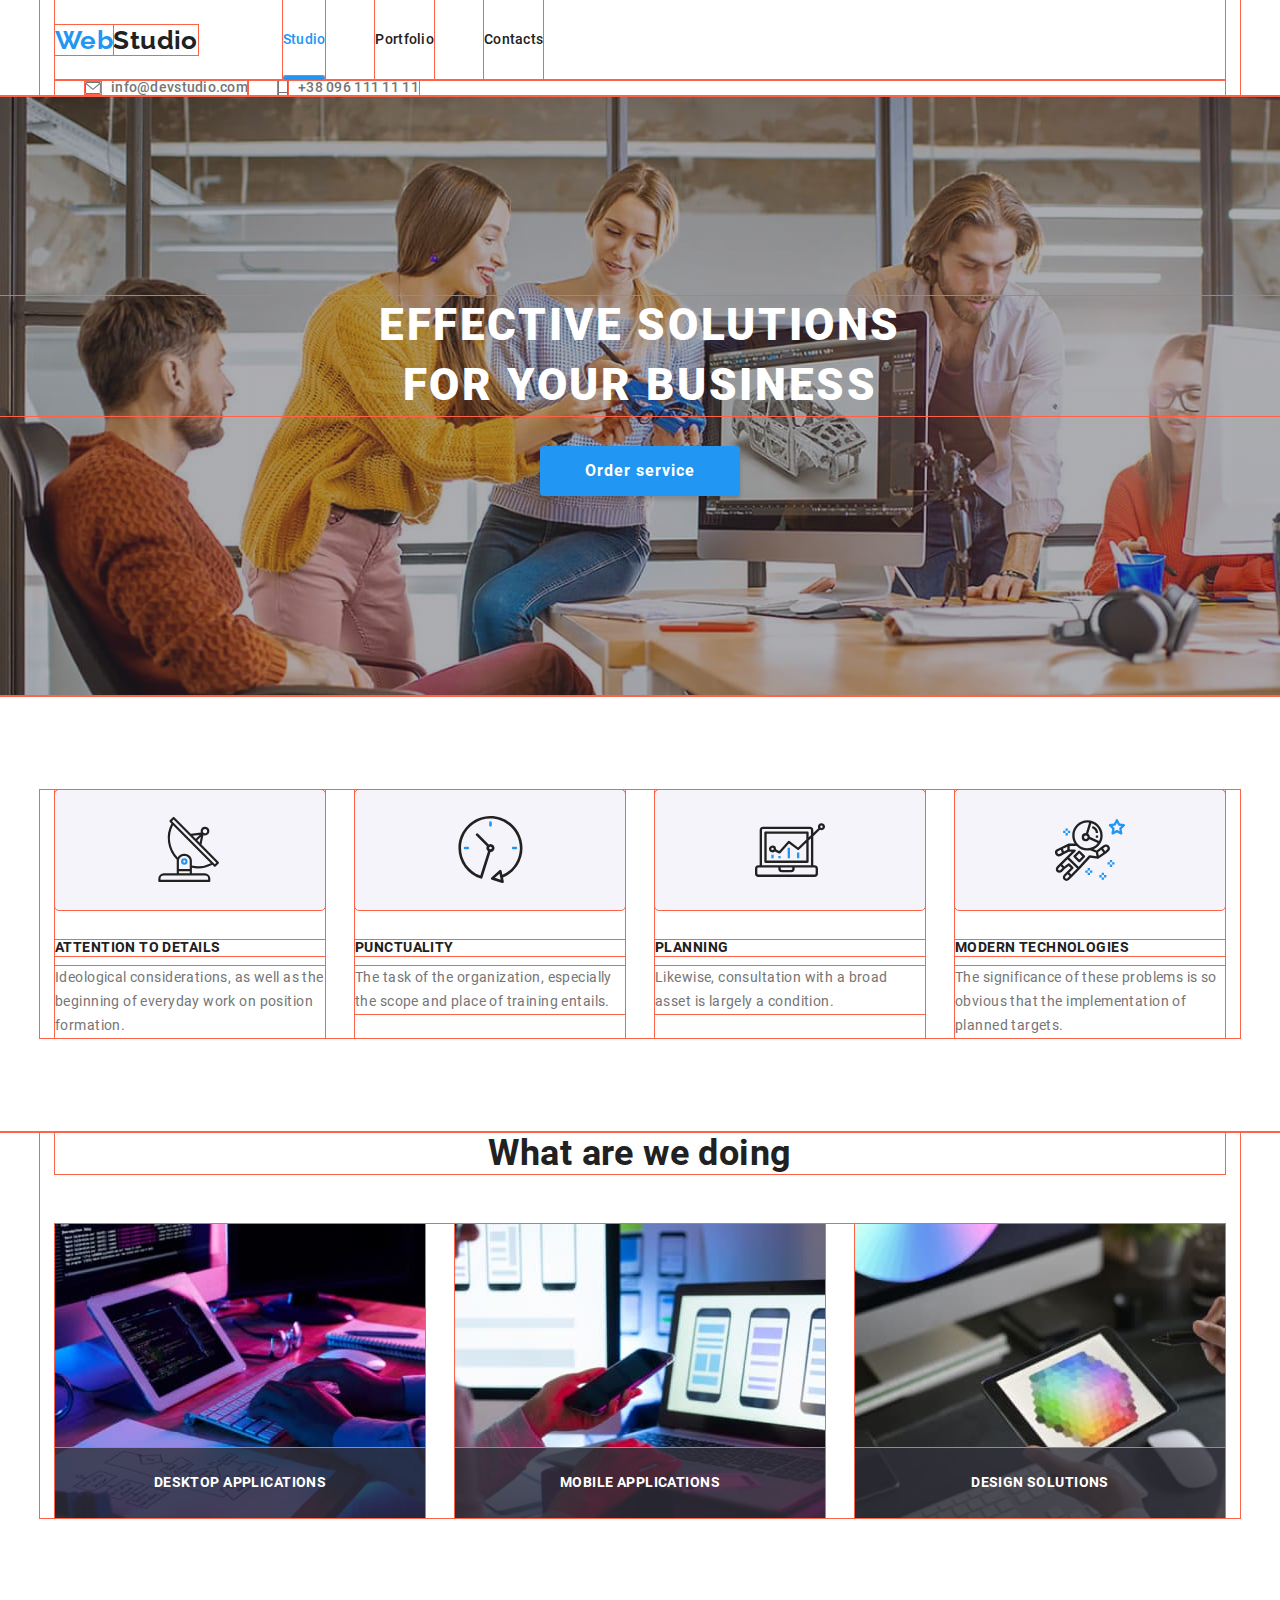
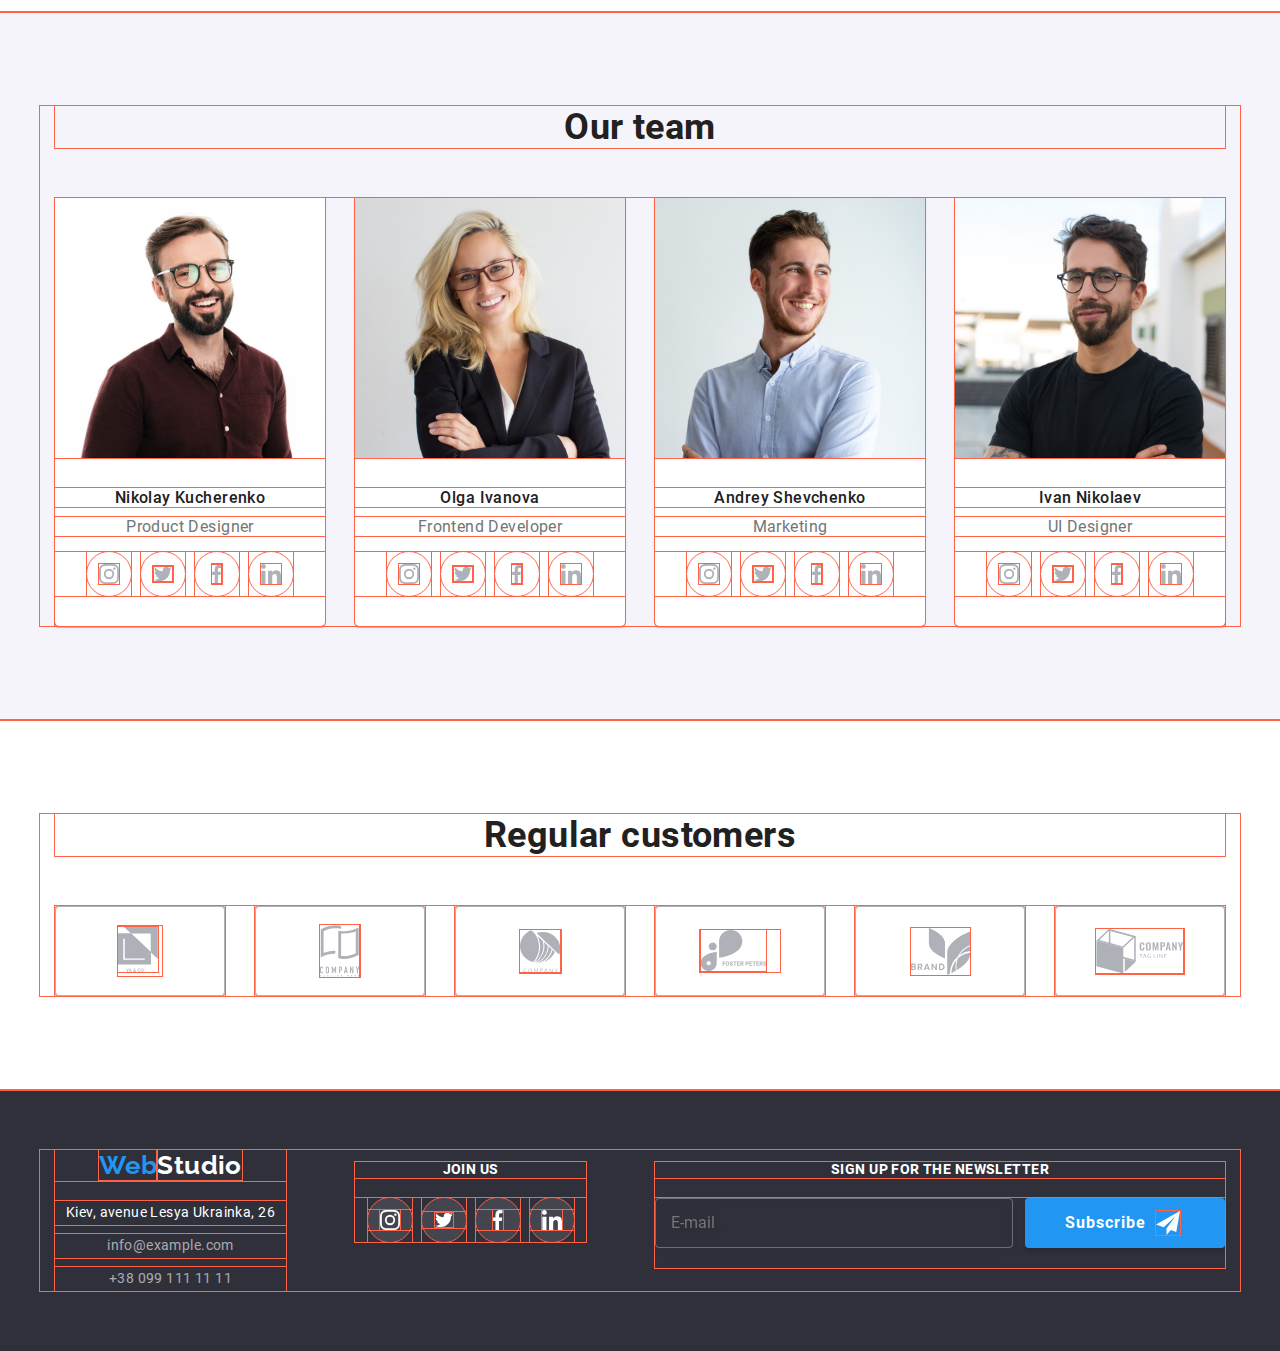
==== index.html @ 48a39231 "Adds mobile-works" ====
<!DOCTYPE html>
<html lang="en">
  <head>
    <meta charset="UTF-8" />
    <meta name="viewport" content="width=device-width, initial-scale=1.0" />
    <meta http-equiv="X-UA-Compatible" content="IE=edge" />
    <title>WebStudio</title>
    <link
      rel="stylesheet"
      href="https://cdnjs.cloudflare.com/ajax/libs/modern-normalize/0.7.0/modern-normalize.min.css"
    />
    <link rel="stylesheet" href="./css/main.min.css" />
    <link rel="stylesheet" href="./sass/utils/_fonts.scss" />
  </head>

  <body>
    <!--Site header-->
    <header class="page-header">
      <div class="container">
        <nav class="header main-nav">
          <a href="./index.html" class="logo"
            ><span class="logo-web">Web</span>Studio</a
          >
          <ul class="site-nav list">
            <li class="item">
              <a href="./index.html" class="link current">Studio</a>
            </li>
            <li class="item">
              <a href="./portfolio.html" class="link">Portfolio</a>
            </li>
            <li class="item"><a href="" class="link">Contacts</a></li>
          </ul>
        </nav> 

    <!--Contacts-->
    <ul class="contacts list">
          <li class="item header-contacts">
            <a class="btn-mail link" href="mailto:info@devstudio.com">
              <svg class="button-icon" width="16" height="12">
                <use href="./images/sprite.svg#envelope-icon"></use>
              </svg>
              info@devstudio.com
            </a>
          </li>
          <li class="item header-contacts">
            <a class="btn-phone link" href="tel:+380961111111"
              ><svg class="button-icon" width="10" height="16">
                <use href="./images/sprite.svg#phone-icon"></use>
              </svg>
              +38 096 111 11 11
            </a>
          </li>
        </ul>
      </div>
    </header> 

    <main>
      <!--Hero-->
      <section class="hero">
        <h1 class="hero-title">Effective solutions<br />for your business</h1>
        <button class="btn hero-button" data-modal-open>Order service</button>
      </section> 

      <!--Features-->
      <section class="section">
        <div class="container">
          <h2 class="section-title non-visible">Our advantages</h2>
          <ul class="features-list list">
            <li class="features-block icon-antena">
              <h3 class="features-item">Attention to details</h3>
              <p class="features-description">
                Ideological considerations, as well as the beginning of everyday
                work on position formation.
              </p>
            </li>
            <li class="features-block icon-clock">
              <h3 class="features-item">Punctuality</h3>
              <p class="features-description">
                The task of the organization, especially the scope and place of
                training entails.
              </p>
            </li>
            <li class="features-block icon-diagram">
              <h3 class="features-item">Planning</h3>
              <p class="features-description">
                Likewise, consultation with a broad asset is largely a
                condition.
              </p>
            </li>
            <li class="features-block icon-astronaut">
              <h3 class="features-item">Modern technologies</h3>
              <p class="features-description">
                The significance of these problems is so obvious that the
                implementation of planned targets.
              </p>
            </li>
          </ul>
        </div>
      </section>

      <!--What are we doing-->
      <section class="works-block section">
        <div class="container">
          <h2 class="section-title">What are we doing</h2>
          <ul class="works list">
            <li class="works-item">
              <img
                src="./images/desktop.jpg"
                width="370"
                height="294"
                alt="Computer"
              />
              <h3 class="title">Desktop applications</h3>
            </li>
            <li class="works-item">
              <img
                src="./images/mobile.jpg"
                width="370"
                height="294"
                alt="Cellphones"
              />
              <h3 class="title">Mobile applications</h3>
            </li>
            <li class="works-item">
              <img
                src="./images/design.jpg"
                width="370"
                height="294"
                alt="Monitor"
              />
              <h3 class="title">Design solutions</h3>
            </li>
          </ul>
        </div>
      </section>
      
      <!--Team-->
      <section class="section team-bg">
        <div class="container">
          <h2 class="section-title">Our team</h2>
          <ul class="team list">
            <li class="item">
              <img
                src="./images/team-product.jpg"
                width="270"
                height="260"
                alt="Product Designer"
              />
              <h3 class="team-name">Nikolay Kucherenko</h3>
              <p class="team-position">Product Designer</p>
              <ul class="social-links list">
                <li class="social-item">
                  <a class="social-btn" href="#" aria-label="Instagram Link"
                    ><svg class="social-icon" width="20" height="20">
                      <use href="./images/sprite.svg#insta-icon"></use>
                    </svg>
                  </a>
                </li>
                <li class="social-item">
                  <a class="social-btn" href="#" aria-label="Twitter Link">
                    <svg class="social-icon" width="20" height="16">
                      <use href="./images/sprite.svg#twitter-icon"></use>
                    </svg>
                  </a>
                </li>
                <li class="social-item">
                  <a class="social-btn" href="#" aria-label="Facebook Link">
                    <svg class="social-icon" width="10" height="20">
                      <use href="./images/sprite.svg#fb-icon"></use>
                    </svg>
                  </a>
                </li>
                <li class="social-item">
                  <a class="social-btn" href="#" aria-label="LinkedIn Link">
                    <svg class="social-icon" width="20" height="20">
                      <use href="./images/sprite.svg#linkedin-icon"></use>
                    </svg>
                  </a>
                </li>
              </ul>
            </li>

            <li class="item">
              <img
                src="./images/team-frontend.jpg"
                width="270"
                height="260"
                alt="Frontend Developer"
              />
              <h3 class="team-name">Olga Ivanova</h3>
              <p class="team-position">Frontend Developer</p>
              <ul class="social-links list">
                <li class="social-item">
                  <a class="social-btn" href="#" aria-label="Instagram Link"
                    ><svg class="social-icon" width="20" height="20">
                      <use href="./images/sprite.svg#insta-icon"></use>
                    </svg>
                  </a>
                </li>
                <li class="social-item">
                  <a class="social-btn" href="#" aria-label="Twitter Link">
                    <svg class="social-icon" width="20" height="16">
                      <use href="./images/sprite.svg#twitter-icon"></use>
                    </svg>
                  </a>
                </li>
                <li class="social-item">
                  <a class="social-btn" href="#" aria-label="Facebook Link">
                    <svg class="social-icon" width="10" height="20">
                      <use href="./images/sprite.svg#fb-icon"></use>
                    </svg>
                  </a>
                </li>
                <li class="social-item">
                  <a class="social-btn" href="#" aria-label="LinkedIn Link">
                    <svg class="social-icon" width="20" height="20">
                      <use href="./images/sprite.svg#linkedin-icon"></use>
                    </svg>
                  </a>
                </li>
              </ul>
            </li>

            <li class="item">
              <img
                src="./images/team-marketing.jpg"
                width="270"
                height="260"
                alt="Marketing"
              />
              <h3 class="team-name">Andrey Shevchenko</h3>
              <p class="team-position">Marketing</p>
              <ul class="social-links list">
                <li class="social-item">
                  <a class="social-btn" href="#" aria-label="Instagram Link"
                    ><svg class="social-icon" width="20" height="20">
                      <use href="./images/sprite.svg#insta-icon"></use>
                    </svg>
                  </a>
                </li>
                <li class="social-item">
                  <a class="social-btn" href="#" aria-label="Twitter Link">
                    <svg class="social-icon" width="20" height="16">
                      <use href="./images/sprite.svg#twitter-icon"></use>
                    </svg>
                  </a>
                </li>
                <li class="social-item">
                  <a class="social-btn" href="#" aria-label="Facebook Link">
                    <svg class="social-icon" width="10" height="20">
                      <use href="./images/sprite.svg#fb-icon"></use>
                    </svg>
                  </a>
                </li>
                <li class="social-item">
                  <a class="social-btn" href="#" aria-label="LinkedIn Link">
                    <svg class="social-icon" width="20" height="20">
                      <use href="./images/sprite.svg#linkedin-icon"></use>
                    </svg>
                  </a>
                </li>
              </ul>
            </li>

            <li class="item">
              <img
                src="./images/team-designer.jpg"
                width="270"
                height="260"
                alt="UI Designer"
              />
              <h3 class="team-name">Ivan Nikolaev</h3>
              <p class="team-position">UI Designer</p>
              <ul class="social-links list">
                <li class="social-item">
                  <a class="social-btn" href="#" aria-label="Instagram Link"
                    ><svg class="social-icon" width="20" height="20">
                      <use href="./images/sprite.svg#insta-icon"></use>
                    </svg>
                  </a>
                </li>
                <li class="social-item">
                  <a class="social-btn" href="#" aria-label="Twitter Link">
                    <svg class="social-icon" width="20" height="16">
                      <use href="./images/sprite.svg#twitter-icon"></use>
                    </svg>
                  </a>
                </li>
                <li class="social-item">
                  <a class="social-btn" href="#" aria-label="Facebook Link">
                    <svg class="social-icon" width="10" height="20">
                      <use href="./images/sprite.svg#fb-icon"></use>
                    </svg>
                  </a>
                </li>
                <li class="social-item">
                  <a class="social-btn" href="#" aria-label="LinkedIn Link">
                    <svg class="social-icon" width="20" height="20">
                      <use href="./images/sprite.svg#linkedin-icon"></use>
                    </svg>
                  </a>
                </li>
              </ul>
            </li>
          </ul>
        </div>
      </section> 

      <!--Customers-->
      <section class="section">
        <div class="container">
          <h2 class="section-title">Regular customers</h2>
          <ul class="customers list">
            <li class="customers-item">
              <a class="customers-link" href="">
                <svg class="customers-icon" width="44" height="50">
                  <use href="./images/sprite.svg#logo-company-1"></use>
                </svg>
              </a>
            </li>
            <li class="customers-item">
              <a class="customers-link" href="">
                <svg class="customers-icon" width="40" height="52">
                  <use href="./images/sprite.svg#logo-company-2"></use>
                </svg>
              </a>
            </li>
            <li class="customers-item">
              <a class="customers-link" href="">
                <svg class="customers-icon" width="41" height="43">
                  <use href="./images/sprite.svg#logo-company-3"></use>
                </svg>
              </a>
            </li>
            <li class="customers-item">
              <a class="customers-link" href="">
                <svg class="customers-icon" width="80" height="42">
                  <use href="./images/sprite.svg#logo-company-4"></use>
                </svg>
              </a>
            </li>
            <li class="customers-item">
              <a class="customers-link" href="">
                <svg class="customers-icon" width="59" height="47">
                  <use href="./images/sprite.svg#logo-company-5"></use>
                </svg>
              </a>
            </li>
            <li class="customers-item">
              <a class="customers-link" href="">
                <svg class="customers-icon" width="88" height="45">
                  <use href="./images/sprite.svg#logo-company-6"></use>
                </svg>
              </a>
            </li>
          </ul>
        </div>
      </section> 

      <!--Modal Window-->
      <!--<div class="backdrop is-hidden" data-modal>
        <div class="modal">
          <button class="btn-close-modal" data-modal-close>
            <svg width="11" height="11">
              <use href="./images/sprite.svg#modal-end-icon"></use>
            </svg>
          </button>

          <b class="modal-title"> Leave your details, we will call you back </b>
          <form class="form" autocomplete="off">
            <div class="form-field">
              <label for="user-name" class="form-label">Name</label>
              <input
                class="form-input"
                type="text"
                name="user-name"
                id="user-name"
                autofocus
              />
              <span class="modal-icon">
                <svg width="12" height="12">
                  <use href="./images/sprite.svg#modal-man-icon"></use>
                </svg>
              </span>
            </div>

            <div class="form-field">
              <label for="user-tel" class="form-label">Phone number</label>
              <input
                class="form-input"
                type="tel"
                name="user-tel"
                id="user-tel"
              />
              <span class="modal-icon">
                <svg width="13" height="13">
                  <use href="./images/sprite.svg#modal-call-icon"></use>
                </svg>
              </span>
            </div>

            <div class="form-field">
              <label for="user-mail" class="form-label">Email</label>
              <input
                class="form-input"
                type="email"
                name="user-mail"
                id="user-mail"
                autocomplete="on"
              />
              <span class="modal-icon">
                <svg width="15" height="12">
                  <use href="./images/sprite.svg#modal-send-icon"></use>
                </svg>
              </span>
            </div>

            <div class="form-field">
              <label for="user-comment" class="form-label">Comment</label>
              <textarea
                class="form-textarea"
                name="user-comment"
                id="user-comment"
                cols="30"
                rows="5"
                placeholder="Enter text"
              ></textarea>
            </div>

            <div class="policy">
              <label class="checkbox-label">
                <input
                  class="checkbox-input"
                  type="checkbox"
                  name="checkbox"
                  value="policy"
                />
                <span class="checkbox-icon"></span>
                <span>
                  I agree for newsletter and accept
                  <a class="policy-text" href="#">Agreement conditions</a>
                </span>
              </label>
            </div>

            <button class="btn btn-submit-modal" type="submit">
              Send message
            </button>
          </form>
        </div>
      </div>
    </main> -->

    <!--Footer-->
    <footer class="page-footer">
      <div class="container footer flexbox">
        <div class="footer-info">
          <a class="logo logo-footer" href="./index.html"
            ><span class="logo-web">Web</span
            ><span class="logo-white">Studio</span>
          </a>

          <address class="footer-address">
            <p>Kiev, avenue Lesya Ukrainka, 26</p>
            <ul class="list">
              <li>
                <a href="mailto:info@example.com" class="footer-contacts mail"
                  >info@example.com</a
                >
              </li>
              <li>
                <a href="tel:+380991111111" class="footer-contacts"
                  >+38 099 111 11 11</a
                >
              </li>
            </ul>
          </address>
        </div>

        <div class="footer-join-us">
          <b class="footer-title">Join us</b>
          <ul class="list footer-links">
            <li class="social-item">
              <a class="footer-social" href="#" aria-label="Instagram Link">
                <svg class="footer-icon" widht="20" height="20">
                  <use href="./images/sprite.svg#footer-insta"></use>
                </svg>
              </a>
            </li>
            <li class="social-item">
              <a class="footer-social" href="#" aria-label="Twitter Link">
                <svg class="footer-icon" widht="20" height="16">
                  <use href="./images/sprite.svg#footer-twitter"></use>
                </svg>
              </a>
            </li>
            <li class="social-item">
              <a class="footer-social" href="#" aria-label="Facebook Link">
                <svg class="footer-icon" widht="10" height="20">
                  <use href="./images/sprite.svg#footer-fb"></use>
                </svg>
              </a>
            </li>
            <li class="social-item">
              <a class="footer-social" href="#" aria-label="LinkedIn Link">
                <svg class="footer-icon" widht="20" height="20">
                  <use href="./images/sprite.svg#footer-linkedin"></use>
                </svg>
              </a>
            </li>
          </ul>
        </div>

        <div class="footer-sign-up">
          <b class="footer-title">Sign up for the newsletter</b>
          <form class="footer-form">
            <input
              class="input-mail"
              type="email"
              name="footer-mail"
              placeholder="E-mail"
            />
            <button class="btn submit-button" type="submit">
              Subscribe
              <svg class="submit-icon" height="24" width="24">
                <use href="./images/sprite.svg#icon-send"></use>
              </svg>
            </button>
          </form>
        </div>
      </div>
    </footer>
    <script src="./js/modal.js"></script> 
  </body> 
</html>
---- css/main.min.css ----
@font-face{font-family:"Raleway";font-style:normal;font-weight:700;src:local(""),url("../fonts/raleway-v17-latin-ext_latin-700.woff2") format("woff2"),url("../fonts/raleway-v17-latin-ext_latin-700.woff") format("woff")}@font-face{font-family:"Roboto";font-style:normal;font-weight:400;src:local("Roboto"),local("Roboto-Regular"),url("../fonts/roboto-v20-latin-ext_latin-regular.woff2") format("woff2"),url("../fonts/roboto-v20-latin-ext_latin-regular.woff") format("woff")}@font-face{font-family:"Roboto";font-style:normal;font-weight:500;src:local("Roboto Medium"),local("Roboto-Medium"),url("../fonts/roboto-v20-latin-ext_latin-500.woff2") format("woff2"),url("../fonts/roboto-v20-latin-ext_latin-500.woff") format("woff")}@font-face{font-family:"Roboto";font-style:normal;font-weight:700;src:local("Roboto Bold"),local("Roboto-Bold"),url("../fonts/roboto-v20-latin-ext_latin-700.woff2") format("woff2"),url("../fonts/roboto-v20-latin-ext_latin-700.woff") format("woff")}@font-face{font-family:"Roboto";font-style:normal;font-weight:900;src:local("Roboto Black"),local("Roboto-Black"),url("../fonts/roboto-v20-latin-ext_latin-900.woff2") format("woff2"),url("../fonts/roboto-v20-latin-ext_latin-900.woff") format("woff")}.visually-hidden{position:absolute !important;clip:rect(1px 1px 1px 1px);clip:rect(1px, 1px, 1px, 1px);padding:0 !important;border:0 !important;height:1px !important;width:1px !important;overflow:hidden}.non-visible{display:none}body{margin:0;font-weight:400;font-size:14px;font-family:Roboto,sans-serif;line-height:1.71;letter-spacing:0.03em;text-decoration:none;color:#757575;background-color:#fff}html{-webkit-box-sizing:border-box;box-sizing:border-box}*,*::before,*::after{-webkit-box-sizing:inherit;box-sizing:inherit;outline:1px solid tomato}.list{margin-top:0;margin-bottom:0;margin-left:0;padding:0;list-style:none;text-decoration:none}img{display:block;max-width:100%;height:auto}.container{max-width:100%;padding-left:15px;padding-right:15px;margin-right:auto;margin-left:auto}@media (min-width: 480px){.container{width:480px}}@media (min-width: 768px){.container{width:768px}}@media (min-width: 1200px){.container{width:1200px}}@media (min-width: 768px){.flexbox{display:-webkit-box;display:-ms-flexbox;display:flex;-ms-flex-wrap:wrap;flex-wrap:wrap}}@media (min-width: 1200px){.flexbox{display:-webkit-box;display:-ms-flexbox;display:flex;-ms-flex-wrap:wrap;flex-wrap:wrap}}.section{padding:60px 0px}@media (min-width: 1200px){.section{padding:94px 0}}.section-title{margin-top:0;margin-bottom:30px;font-weight:700;font-size:28px;line-height:1.17;text-align:center;color:#212121}@media (min-width: 1200px){.section-title{margin-bottom:50px;font-size:36px}}.logo{color:#212121;font-family:Raleway,sans-serif;font-size:26px;font-weight:700;line-height:1.19;text-decoration:none}.logo-web{color:#2196f3}.logo-footer{display:block;margin-top:0;margin-bottom:20px}.logo-white{color:#fff}.btn-mail,.btn-phone{display:-webkit-box;display:-ms-flexbox;display:flex;-webkit-box-align:center;-ms-flex-align:center;align-items:center;-webkit-box-pack:center;-ms-flex-pack:center;justify-content:center;-webkit-transition:color 250ms cubic-bezier(0.4, 0, 0.2, 1),fill 250ms cubic-bezier(0.4, 0, 0.2, 1);transition:color 250ms cubic-bezier(0.4, 0, 0.2, 1),fill 250ms cubic-bezier(0.4, 0, 0.2, 1)}.button-icon{margin-right:10px}.btn{display:inline-block;min-width:200px;font-family:inherit;font-weight:700;font-size:16px;line-height:1.88;letter-spacing:0.06em;text-decoration:none;color:#fff;background-color:#2196f3;border-radius:4px;border:none;outline:none;-webkit-box-shadow:0px 4px 4px rgba(0,0,0,0.15);box-shadow:0px 4px 4px rgba(0,0,0,0.15);cursor:pointer;-webkit-transition:color 250ms cubic-bezier(0.4, 0, 0.2, 1),background-color 250ms cubic-bezier(0.4, 0, 0.2, 1);transition:color 250ms cubic-bezier(0.4, 0, 0.2, 1),background-color 250ms cubic-bezier(0.4, 0, 0.2, 1);fill:250ms cubic-bezier(0.4, 0, 0.2, 1)}.btn:hover,.btn:focus{background-color:#fff;color:#2196f3}.hero-button{padding:10px 32px}.main-nav{display:-webkit-box;display:-ms-flexbox;display:flex;min-height:63px;-webkit-box-align:center;-ms-flex-align:center;align-items:center}.site-nav{display:-webkit-box;display:-ms-flexbox;display:flex;margin-left:85px;margin-bottom:0px}.site-nav .item{position:relative}.site-nav .item:not(:last-child){margin-right:50px}.site-nav .link{display:block;padding-top:32px;padding-bottom:32px;color:#212121;-webkit-transition:250ms cubic-bezier(0.4, 0, 0.2, 1);transition:250ms cubic-bezier(0.4, 0, 0.2, 1)}.site-nav .link:hover,.site-nav .link:focus{color:#2196f3}.site-nav .link.current{color:#2196f3}.item .current:after{position:absolute;content:"";left:0;bottom:0;padding:0;width:100%;height:4px;background-color:#2196f3;border-radius:2px}.contacts{display:-webkit-box;display:-ms-flexbox;display:flex;margin-left:auto;margin-bottom:0px}.contacts .link{margin-left:30px;color:#757575;fill:#757575}.contacts .link:hover,.contacts .link:focus{color:#2196f3;fill:#2196f3}.site-nav .link,.contacts a{font-weight:500;font-size:14px;line-height:1.14;letter-spacing:0.02em;text-decoration:none}.social-links{display:-webkit-box;display:-ms-flexbox;display:flex;-webkit-box-pack:center;-ms-flex-pack:center;justify-content:center;margin-bottom:24px;padding:0}.social-item:not(:last-child){margin-right:10px}.social-btn{display:-webkit-box;display:-ms-flexbox;display:flex;-webkit-box-align:center;-ms-flex-align:center;align-items:center;-webkit-box-pack:center;-ms-flex-pack:center;justify-content:center;width:44px;height:44px;border-radius:50%;color:#afb1b8;-webkit-transition:background-color 250ms cubic-bezier(0.4, 0, 0.2, 1),fill 250ms cubic-bezier(0.4, 0, 0.2, 1);transition:background-color 250ms cubic-bezier(0.4, 0, 0.2, 1),fill 250ms cubic-bezier(0.4, 0, 0.2, 1)}.social-btn:hover,.social-btn:focus{color:#fff;background-color:#2196f3}.social-icon{fill:currentColor}.footer-social{display:-webkit-box;display:-ms-flexbox;display:flex;-webkit-box-align:center;-ms-flex-align:center;align-items:center;-webkit-box-pack:center;-ms-flex-pack:center;justify-content:center;height:44px;width:44px;border-radius:50%;background-color:rgba(255,255,255,0.1);-webkit-transition:background-color 250ms cubic-bezier(0.4, 0, 0.2, 1);transition:background-color 250ms cubic-bezier(0.4, 0, 0.2, 1)}.footer-social:hover,.footer-social:focus{background-color:#2196f3;outline:none}.footer-links{display:-webkit-box;display:-ms-flexbox;display:flex;-webkit-box-pack:center;-ms-flex-pack:center;justify-content:center;margin-left:0}.hero{width:480px;width:100%;height:400px;padding-top:118px;background-color:#2f303a;background-image:-webkit-gradient(linear, left top, left bottom, from(rgba(47,48,58,0.4)), to(rgba(47,48,58,0.4))),url(../images/hero.jpg);background-image:linear-gradient(rgba(47,48,58,0.4), rgba(47,48,58,0.4)),url(../images/hero.jpg);text-align:center}.hero-title{margin-top:0;margin-bottom:30px;font-weight:900;font-size:26px;line-height:1.61;letter-spacing:0.06em;text-transform:uppercase;color:#fff}@media screen and (min-width: 768px) and (max-width: 1199px){.hero{max-width:768px;width:100%}}@media (min-width: 1200px){.hero{margin-left:auto;margin-right:auto;width:1600px;width:100%;height:600px;padding-top:200px}.hero-title{font-size:44px;line-height:1.36}}.features-item,.works .title,.footer-title{font-weight:700;font-size:14px;line-height:1.14;text-transform:uppercase}.features-item{margin-top:30px;margin-bottom:10px;color:#212121}.features-block:not(:last-child){margin-bottom:30px}@media (min-width: 768px){.features-list{display:-webkit-box;display:-ms-flexbox;display:flex;-ms-flex-wrap:wrap;flex-wrap:wrap}.features-block{margin-right:30px}.features-block:nth-child(n+2){margin-bottom:0}.features-block:nth-child(2n){margin-right:0}}.features-list p{margin-top:0;margin-bottom:0px}@media (min-width: 1200px){.features-block:not(:last-child){margin-right:30px;margin-bottom:0}}.features-block::before{display:block;content:"";height:120px;background-repeat:no-repeat;background-position:center;background-color:#f5f4fa;border-radius:4px}@media (min-width: 768px){.features-block::before{width:354px}}@media (min-width: 1200px){.features-block::before{width:270px}}.features-block:nth-child(1)::before{background-image:url(../images/antena-icon.svg);background-size:65px}.icon-clock::before{background-image:url(../images/clock-icon.svg);background-size:67px}.icon-diagram::before{background-image:url(../images/diagram-icon.svg);background-size:70px}.icon-astronaut::before{background-image:url(../images/astronaut-icon.svg);background-size:70px}@media (min-width: 768px){.features-description{width:354px}}@media (min-width: 1200px){.features-description{width:270px}}.works{display:-webkit-box;display:-ms-flexbox;display:flex;margin:auto}.works-block{display:none}@media (min-width: 1200px){.works-block{display:block;padding-top:0}}.works-item{position:relative;width:calc((100% - 30px * 2) / 3);margin-bottom:0}.works-item:not(:last-child){margin-right:30px}.works-item .title{position:absolute;bottom:0px;left:0px;width:100%;padding-top:27px;padding-bottom:27px;margin-top:0px;margin-bottom:0px;color:#fff;background-color:rgba(47,48,58,0.8);text-align:center}.team .item{display:inline-block;max-width:100%;width:450px;height:622px;border:1px;border-radius:0px 0px 4px 4px;-webkit-box-shadow:0px 1px 3px rgba(0,0,0,0.12),0px 1px 1px rgba(0,0,0,0.14),0px 2px 1px rgba(0,0,0,0.2);box-shadow:0px 1px 3px rgba(0,0,0,0.12),0px 1px 1px rgba(0,0,0,0.14),0px 2px 1px rgba(0,0,0,0.2);background-color:#ffffff}.team .item:not(:last-child){margin-bottom:30px}@media (min-width: 768px){.team{display:-webkit-box;display:-ms-flexbox;display:flex;-ms-flex-wrap:wrap;flex-wrap:wrap}.team .item{margin-right:30px;width:354px;height:536px}.team .item:nth-child(n+2){margin-bottom:0}.team .item:nth-child(4){margin-bottom:0}.team .item:nth-child(2n){margin-right:0}.item .team-img-adaptive{width:354px;height:374px}}@media (min-width: 1200px){.team .item{width:270px;height:428px}.team .item:not(:last-child){margin-right:30px;margin-bottom:0}.team .team-img-adaptive{width:270px;height:260px}}.team-name{margin-top:30px;margin-bottom:10px;font-weight:500;font-size:16px;line-height:1.19;text-align:center;color:#212121}.team-position{margin-top:0;margin-bottom:16px;padding:0;font-weight:400;font-size:16px;line-height:1.19;text-align:center}.team-bg{background-color:#f5f4fa}.customers{display:-webkit-box;display:-ms-flexbox;display:flex;-ms-flex-wrap:wrap;flex-wrap:wrap}.customers-link{display:-webkit-box;display:-ms-flexbox;display:flex;-webkit-box-align:center;-ms-flex-align:center;align-items:center;-webkit-box-pack:center;-ms-flex-pack:center;justify-content:center;cursor:pointer;width:210px;height:90px;border:1px solid #afb1b8;border-radius:4px;fill:#afb1b8;-webkit-transition:fill 250ms cubic-bezier(0.4, 0, 0.2, 1),border-color 250ms cubic-bezier(0.4, 0, 0.2, 1);transition:fill 250ms cubic-bezier(0.4, 0, 0.2, 1),border-color 250ms cubic-bezier(0.4, 0, 0.2, 1)}.customers-link:hover,.customers-link:focus{outline:0;fill:#2196f3;border-color:#2196f3}@media screen and (max-width: 767px){.customers-item:nth-child(2n+1){margin-right:30px}.customers-item:nth-child(-n+4){margin-bottom:30px}}@media screen and (min-width: 768px) and (max-width: 1199px){.customers-link{width:226px}.customers-item{margin-right:30px}.customers-item:nth-child(3n+3){margin-right:0}.customers-item:nth-child(-n+3){margin-bottom:30px}}@media (min-width: 1200px){.customers{-webkit-box-pack:center;-ms-flex-pack:center;justify-content:center}.customers-link{width:170px}.customers-item:not(:last-child){margin-right:30px}}.backdrop{position:fixed;top:0;left:0;width:100%;height:100%;background-color:rgba(0,0,0,0.2);-webkit-transition:background-color 250ms cubic-bezier(0.4, 0, 0.2, 1);transition:background-color 250ms cubic-bezier(0.4, 0, 0.2, 1)}.backdrop.is-hidden{visibility:hidden;opacity:0;pointer-events:none}.backdrop.is-hidden .modal{-webkit-transform:scale(0.9) translate(-50%, -50%);transform:scale(0.9) translate(-50%, -50%)}.modal{position:absolute;top:50%;left:50%;-webkit-transform:scale(1) translate(-50%, -50%);transform:scale(1) translate(-50%, -50%);padding:40px 40px;width:528px;height:581px;background-color:#fff;-webkit-box-shadow:0px 1px 3px rgba(0,0,0,0.12),0px 1px 1px rgba(0,0,0,0.14),0px 2px 1px rgba(0,0,0,0.2);box-shadow:0px 1px 3px rgba(0,0,0,0.12),0px 1px 1px rgba(0,0,0,0.14),0px 2px 1px rgba(0,0,0,0.2);border-radius:4px;text-align:center;-webkit-transition:-webkit-transform 250ms cubic-bezier(0.4, 0, 0.2, 1);transition:-webkit-transform 250ms cubic-bezier(0.4, 0, 0.2, 1);transition:transform 250ms cubic-bezier(0.4, 0, 0.2, 1);transition:transform 250ms cubic-bezier(0.4, 0, 0.2, 1), -webkit-transform 250ms cubic-bezier(0.4, 0, 0.2, 1)}.modal-title{margin:0;font-weight:700;font-size:20px;line-height:1.15;color:#212121}.btn-close-modal{position:absolute;display:block;top:0;right:0;margin-top:8px;margin-right:8px;width:30px;height:30px;background-color:#fff;border-radius:50%;border:1px solid rgba(0,0,0,0.1);-webkit-transition:fill 250ms cubic-bezier(0.4, 0, 0.2, 1);transition:fill 250ms cubic-bezier(0.4, 0, 0.2, 1);cursor:pointer}.btn-close-modal:hover,.btn-close-modal:focus{fill:#2196f3}.form-field{position:relative;display:-webkit-box;display:-ms-flexbox;display:flex;-webkit-box-orient:vertical;-webkit-box-direction:normal;-ms-flex-direction:column;flex-direction:column;width:100%}.form-field:not(:last-child){margin-bottom:10px}.form-field:first-child{margin-top:12px}.form-field:focus-within svg{fill:#2196f3}.form-field:hover .modal-icon{fill:#2196f3}.form-field:hover .form-input,.form-field:hover .form-textarea{border:1px solid #2196f3}.form-input{margin:0;padding-top:12px;padding-bottom:12px;padding-left:42px;font-size:14px;line-height:1.14;letter-spacing:0.01em;color:#000000;border:1px solid rgba(33,33,33,0.2);border-radius:4px;-webkit-transition:border 250ms cubic-bezier(0.4, 0, 0.2, 1);transition:border 250ms cubic-bezier(0.4, 0, 0.2, 1)}.form-label{margin-bottom:4px;font-size:12px;line-height:1.17;letter-spacing:0.01em;text-align:left;color:#757575}.form-textarea::-webkit-input-placeholder{font-size:12px;line-height:1.17;letter-spacing:0.01em;color:rgba(117,117,117,0.5)}.form-textarea:-ms-input-placeholder{font-size:12px;line-height:1.17;letter-spacing:0.01em;color:rgba(117,117,117,0.5)}.form-textarea::-ms-input-placeholder{font-size:12px;line-height:1.17;letter-spacing:0.01em;color:rgba(117,117,117,0.5)}.form-textarea::placeholder{font-size:12px;line-height:1.17;letter-spacing:0.01em;color:rgba(117,117,117,0.5)}textarea{width:100%;height:120px;padding:12px 16px;border:1px solid rgba(33,33,33,0.2);border-radius:4px;resize:none}input:focus,textarea:focus{border:1px solid #2196f3;outline:0}.btn-submit-modal{margin:0;padding-top:10px;padding-bottom:10px}.modal-icon{position:absolute;display:-webkit-inline-box;display:-ms-inline-flexbox;display:inline-flex;top:50%;left:15px;-webkit-transition:fill 250ms cubic-bezier(0.4, 0, 0.2, 1);transition:fill 250ms cubic-bezier(0.4, 0, 0.2, 1)}.checkbox-label{display:-webkit-box;display:-ms-flexbox;display:flex;-webkit-box-align:center;-ms-flex-align:center;align-items:center;font-size:14px;line-height:1.71;color:#757575}.checkbox-input{position:absolute;width:1px;height:1px;margin:0;border:0;padding:0;overflow:hidden;clip:rect(0 0 0 0)}.checkbox-icon{display:inline-block;-webkit-box-align:center;-ms-flex-align:center;align-items:center;margin-right:8px;width:16px;height:15px;border:2px solid #212121;border-radius:2px}.checkbox-input:checked+.checkbox-icon{background-image:url(../images/modal-agree-icon.svg);background-size:contain;background-color:#2196f3;background-repeat:no-repeat;border-color:transparent}.policy{margin:0;margin-bottom:30px;padding:0;display:-webkit-box;display:-ms-flexbox;display:flex;-webkit-box-pack:center;-ms-flex-pack:center;justify-content:center}.policy-text{text-decoration:underline;color:#2196f3;cursor:pointer}.page-footer{padding:60px 0px;text-align:center;background-color:#2f303a}.footer-title{display:block;margin-bottom:20px;color:#fff}.footer-info,.footer-join-us{margin-bottom:60px}.footer-sign-up{-webkit-box-align:center;-ms-flex-align:center;align-items:center}@media screen and (min-width: 768px) and (max-width: 1199px){.footer{display:-webkit-box;display:-ms-flexbox;display:flex;-ms-flex-wrap:wrap;flex-wrap:wrap;-webkit-box-align:baseline;-ms-flex-align:baseline;align-items:baseline;-ms-flex-pack:distribute;justify-content:space-around}.footer-form .input-mail{width:450px;margin-right:0}}@media (min-width: 1200px){.footer{-webkit-box-pack:justify;-ms-flex-pack:justify;justify-content:space-between;-webkit-box-align:baseline;-ms-flex-align:baseline;align-items:baseline}.footer-info,.footer-join-us{margin-bottom:0;-webkit-box-sizing:border-box;box-sizing:border-box;width:231px}.footer-sign-up{-webkit-box-align:center;-ms-flex-align:center;align-items:center;margin-bottom:0}.footer-form .input-mail{width:358px;margin-right:12}.footer-form{display:-webkit-box;display:-ms-flexbox;display:flex;-webkit-box-orient:horizontal;-webkit-box-direction:normal;-ms-flex-direction:row;flex-direction:row}}.submit-button{display:-webkit-box;display:-ms-flexbox;display:flex;margin-right:auto;margin-left:auto;-webkit-box-align:center;-ms-flex-align:center;align-items:center;height:50px;padding-top:10px;padding-bottom:10px;padding-left:40px;outline:none;-webkit-transition:fill 250ms cubic-bezier(0.4, 0, 0.2, 1),background-color 250ms cubic-bezier(0.4, 0, 0.2, 1),color 250ms cubic-bezier(0.4, 0, 0.2, 1);transition:fill 250ms cubic-bezier(0.4, 0, 0.2, 1),background-color 250ms cubic-bezier(0.4, 0, 0.2, 1),color 250ms cubic-bezier(0.4, 0, 0.2, 1)}.submit-button:hover .submit-icon,.submit-button:focus .submit-icon{fill:#2196f3}.submit-icon{margin-left:10px;fill:#fff;-webkit-transition:fill 250ms cubic-bezier(0.4, 0, 0.2, 1);transition:fill 250ms cubic-bezier(0.4, 0, 0.2, 1)}.input-mail{-webkit-box-sizing:border-box;box-sizing:border-box;margin-right:12px;margin-bottom:20px;width:100%;height:50px;padding:15px;font-size:16px;line-height:1.25;color:rgba(255,255,255,0.6);-webkit-box-align:center;-ms-flex-align:center;align-items:center;border:1px solid rgba(255,255,255,0.3);border-radius:4px;-webkit-filter:drop-shadow(0px 4px 4px rgba(0,0,0,0.15));filter:drop-shadow(0px 4px 4px rgba(0,0,0,0.15));background-color:inherit;outline:none}input:focus,textarea:focus{border:1px solid #2196f3;outline:0}.footer-address p{margin-top:0;margin-bottom:9px;font-style:normal;color:#fff}.footer-contacts{display:block;margin:0;font-style:normal;text-decoration:none;color:rgba(255,255,255,0.6)}.footer-contacts.mail{margin-top:0;margin-bottom:9px}
/*# sourceMappingURL=main.min.css.map */
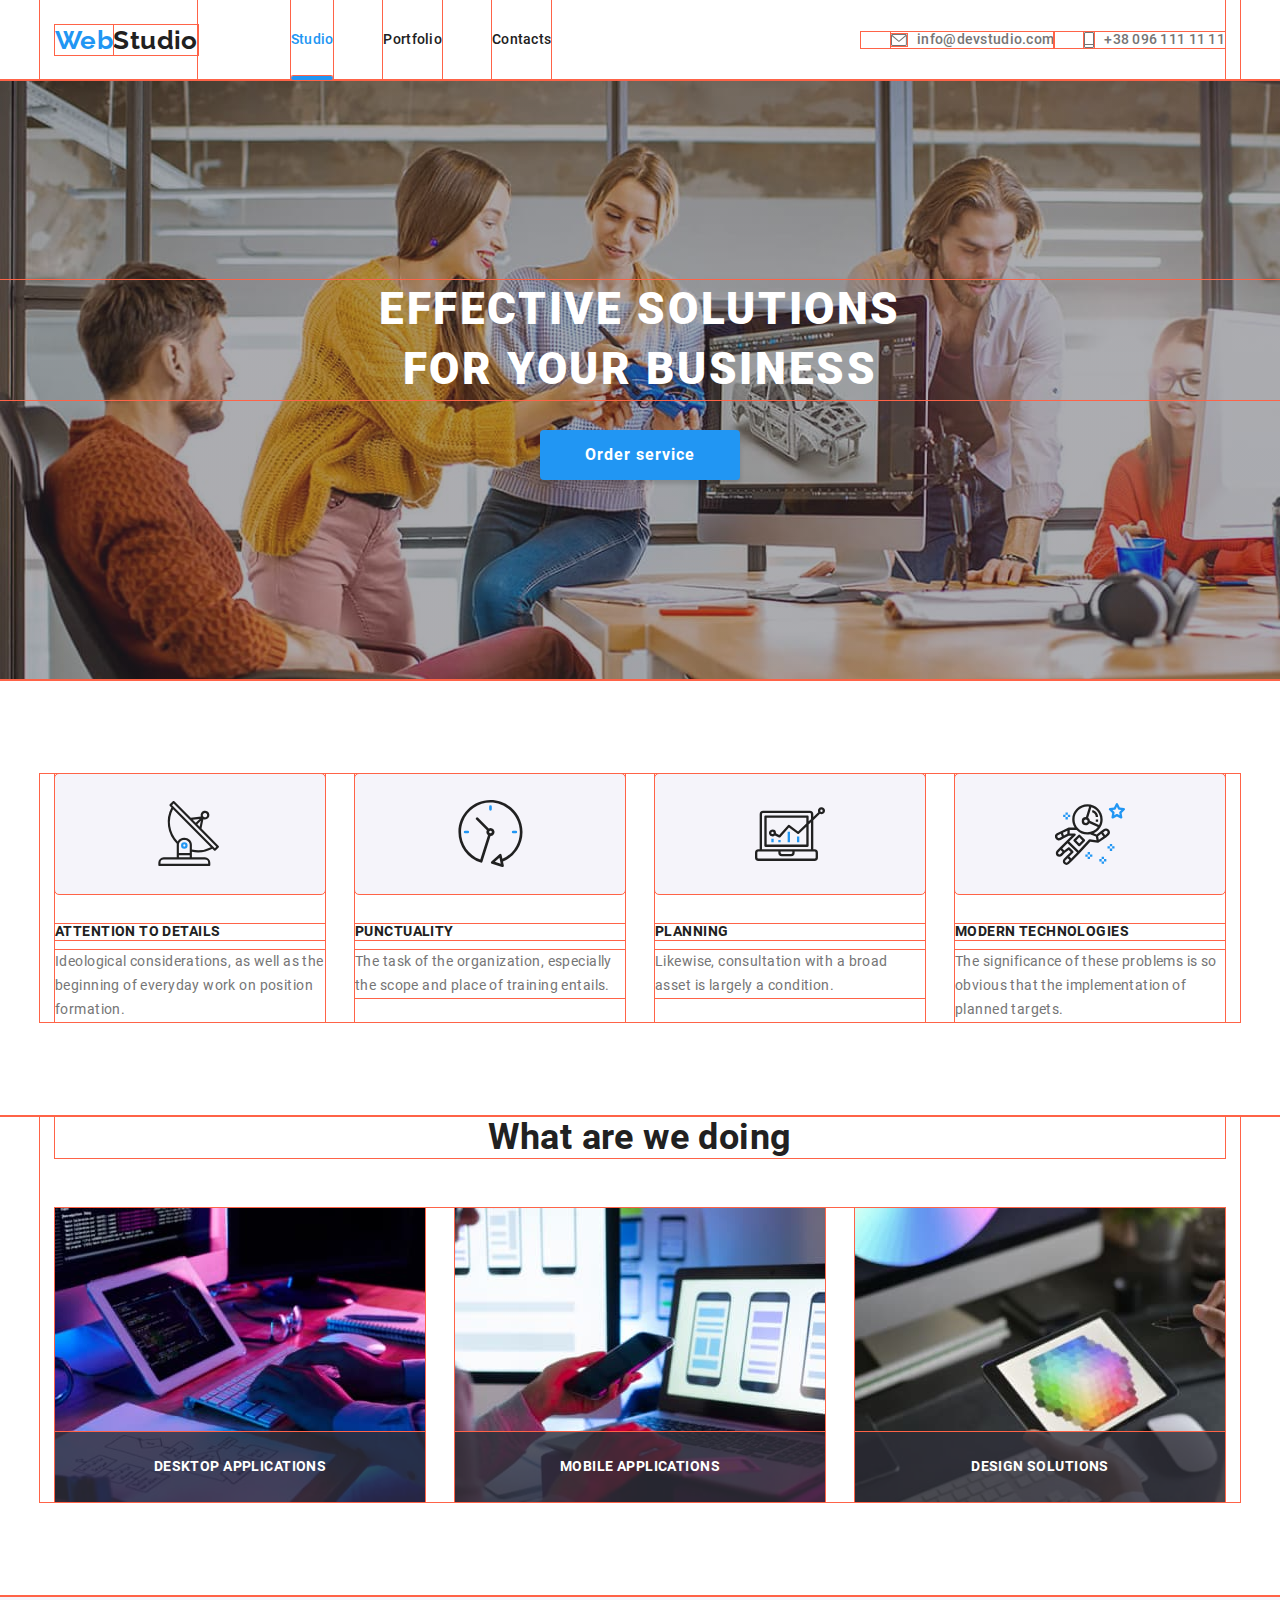
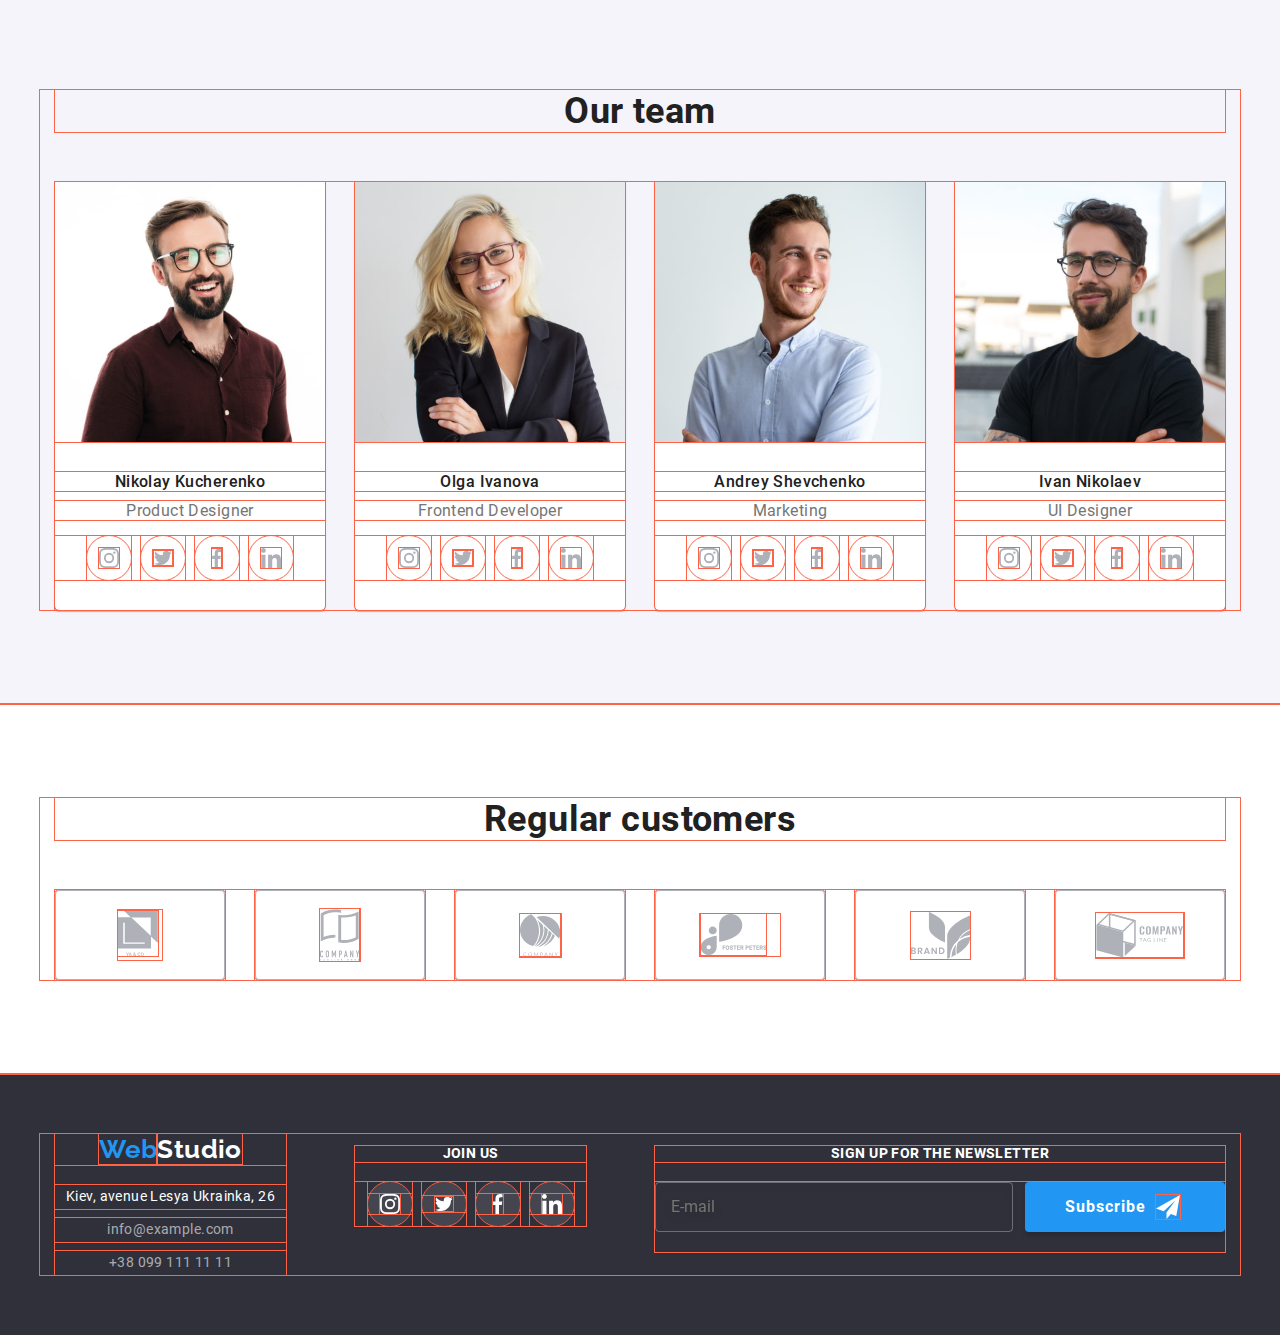
==== commit 1c16f5dd: "Adds mobile-header" ====
--- a/index.html
+++ b/index.html
@@ -17,49 +17,57 @@
     <!--Site header-->
     <header class="page-header">
       <div class="container">
-        <nav class="header main-nav">
-          <a href="./index.html" class="logo"
-            ><span class="logo-web">Web</span>Studio</a
-          >
-          <ul class="site-nav list">
-            <li class="item">
-              <a href="./index.html" class="link current">Studio</a>
-            </li>
-            <li class="item">
-              <a href="./portfolio.html" class="link">Portfolio</a>
-            </li>
-            <li class="item"><a href="" class="link">Contacts</a></li>
+        <a href="./index.html" class="logo"
+          ><span class="logo-web">Web</span>Studio</a
+        >
+        <button class="menu-btn" data-menu-button>
+          <svg class="" width="24" height="16" aria-label="mobile menu switch">
+            <use class="icon-open" href="./image/icon-burger"></use>
+            <use class="icon-close" href="./#icon-close"></use>
+          </svg>
+        </button>
+        <div class="menu-container" id="menu-container" data-menu>
+          <nav class="header main-nav">
+            <ul class="site-nav list">
+              <li class="item">
+                <a href="./index.html" class="link current">Studio</a>
+              </li>
+              <li class="item">
+                <a href="./portfolio.html" class="link">Portfolio</a>
+              </li>
+              <li class="item"><a href="" class="link">Contacts</a></li>
+            </ul>
+          </nav>
+
+          <!--Contacts-->
+          <ul class="contacts list">
+            <li class="item header-contacts">
+              <a class="btn-mail link" href="mailto:info@devstudio.com">
+                <svg class="button-icon" width="16" height="12">
+                  <use href="./images/sprite.svg#envelope-icon"></use>
+                </svg>
+                info@devstudio.com
+              </a>
+            </li>
+            <li class="item header-contacts">
+              <a class="btn-phone link" href="tel:+380961111111"
+                ><svg class="button-icon" width="10" height="16">
+                  <use href="./images/sprite.svg#phone-icon"></use>
+                </svg>
+                +38 096 111 11 11
+              </a>
+            </li>
           </ul>
-        </nav> 
-
-    <!--Contacts-->
-    <ul class="contacts list">
-          <li class="item header-contacts">
-            <a class="btn-mail link" href="mailto:info@devstudio.com">
-              <svg class="button-icon" width="16" height="12">
-                <use href="./images/sprite.svg#envelope-icon"></use>
-              </svg>
-              info@devstudio.com
-            </a>
-          </li>
-          <li class="item header-contacts">
-            <a class="btn-phone link" href="tel:+380961111111"
-              ><svg class="button-icon" width="10" height="16">
-                <use href="./images/sprite.svg#phone-icon"></use>
-              </svg>
-              +38 096 111 11 11
-            </a>
-          </li>
-        </ul>
+        </div>
       </div>
-    </header> 
+    </header>
 
     <main>
       <!--Hero-->
       <section class="hero">
         <h1 class="hero-title">Effective solutions<br />for your business</h1>
         <button class="btn hero-button" data-modal-open>Order service</button>
-      </section> 
+      </section>
 
       <!--Features-->
       <section class="section">
@@ -133,7 +141,7 @@
           </ul>
         </div>
       </section>
-      
+
       <!--Team-->
       <section class="section team-bg">
         <div class="container">
@@ -304,7 +312,7 @@
             </li>
           </ul>
         </div>
-      </section> 
+      </section>
 
       <!--Customers-->
       <section class="section">
@@ -355,7 +363,7 @@
             </li>
           </ul>
         </div>
-      </section> 
+      </section>
 
       <!--Modal Window-->
       <!--<div class="backdrop is-hidden" data-modal>
@@ -448,8 +456,8 @@
             </button>
           </form>
         </div>
-      </div>
-    </main> -->
+      </div> -->
+    </main>
 
     <!--Footer-->
     <footer class="page-footer">
@@ -530,6 +538,6 @@
         </div>
       </div>
     </footer>
-    <script src="./js/modal.js"></script> 
-  </body> 
+    <script src="./js/modal.js"></script>
+  </body>
 </html>
--- a/css/main.min.css
+++ b/css/main.min.css
@@ -1,2 +1,2 @@
-@font-face{font-family:"Raleway";font-style:normal;font-weight:700;src:local(""),url("../fonts/raleway-v17-latin-ext_latin-700.woff2") format("woff2"),url("../fonts/raleway-v17-latin-ext_latin-700.woff") format("woff")}@font-face{font-family:"Roboto";font-style:normal;font-weight:400;src:local("Roboto"),local("Roboto-Regular"),url("../fonts/roboto-v20-latin-ext_latin-regular.woff2") format("woff2"),url("../fonts/roboto-v20-latin-ext_latin-regular.woff") format("woff")}@font-face{font-family:"Roboto";font-style:normal;font-weight:500;src:local("Roboto Medium"),local("Roboto-Medium"),url("../fonts/roboto-v20-latin-ext_latin-500.woff2") format("woff2"),url("../fonts/roboto-v20-latin-ext_latin-500.woff") format("woff")}@font-face{font-family:"Roboto";font-style:normal;font-weight:700;src:local("Roboto Bold"),local("Roboto-Bold"),url("../fonts/roboto-v20-latin-ext_latin-700.woff2") format("woff2"),url("../fonts/roboto-v20-latin-ext_latin-700.woff") format("woff")}@font-face{font-family:"Roboto";font-style:normal;font-weight:900;src:local("Roboto Black"),local("Roboto-Black"),url("../fonts/roboto-v20-latin-ext_latin-900.woff2") format("woff2"),url("../fonts/roboto-v20-latin-ext_latin-900.woff") format("woff")}.visually-hidden{position:absolute !important;clip:rect(1px 1px 1px 1px);clip:rect(1px, 1px, 1px, 1px);padding:0 !important;border:0 !important;height:1px !important;width:1px !important;overflow:hidden}.non-visible{display:none}body{margin:0;font-weight:400;font-size:14px;font-family:Roboto,sans-serif;line-height:1.71;letter-spacing:0.03em;text-decoration:none;color:#757575;background-color:#fff}html{-webkit-box-sizing:border-box;box-sizing:border-box}*,*::before,*::after{-webkit-box-sizing:inherit;box-sizing:inherit;outline:1px solid tomato}.list{margin-top:0;margin-bottom:0;margin-left:0;padding:0;list-style:none;text-decoration:none}img{display:block;max-width:100%;height:auto}.container{max-width:100%;padding-left:15px;padding-right:15px;margin-right:auto;margin-left:auto}@media (min-width: 480px){.container{width:480px}}@media (min-width: 768px){.container{width:768px}}@media (min-width: 1200px){.container{width:1200px}}@media (min-width: 768px){.flexbox{display:-webkit-box;display:-ms-flexbox;display:flex;-ms-flex-wrap:wrap;flex-wrap:wrap}}@media (min-width: 1200px){.flexbox{display:-webkit-box;display:-ms-flexbox;display:flex;-ms-flex-wrap:wrap;flex-wrap:wrap}}.section{padding:60px 0px}@media (min-width: 1200px){.section{padding:94px 0}}.section-title{margin-top:0;margin-bottom:30px;font-weight:700;font-size:28px;line-height:1.17;text-align:center;color:#212121}@media (min-width: 1200px){.section-title{margin-bottom:50px;font-size:36px}}.logo{color:#212121;font-family:Raleway,sans-serif;font-size:26px;font-weight:700;line-height:1.19;text-decoration:none}.logo-web{color:#2196f3}.logo-footer{display:block;margin-top:0;margin-bottom:20px}.logo-white{color:#fff}.btn-mail,.btn-phone{display:-webkit-box;display:-ms-flexbox;display:flex;-webkit-box-align:center;-ms-flex-align:center;align-items:center;-webkit-box-pack:center;-ms-flex-pack:center;justify-content:center;-webkit-transition:color 250ms cubic-bezier(0.4, 0, 0.2, 1),fill 250ms cubic-bezier(0.4, 0, 0.2, 1);transition:color 250ms cubic-bezier(0.4, 0, 0.2, 1),fill 250ms cubic-bezier(0.4, 0, 0.2, 1)}.button-icon{margin-right:10px}.btn{display:inline-block;min-width:200px;font-family:inherit;font-weight:700;font-size:16px;line-height:1.88;letter-spacing:0.06em;text-decoration:none;color:#fff;background-color:#2196f3;border-radius:4px;border:none;outline:none;-webkit-box-shadow:0px 4px 4px rgba(0,0,0,0.15);box-shadow:0px 4px 4px rgba(0,0,0,0.15);cursor:pointer;-webkit-transition:color 250ms cubic-bezier(0.4, 0, 0.2, 1),background-color 250ms cubic-bezier(0.4, 0, 0.2, 1);transition:color 250ms cubic-bezier(0.4, 0, 0.2, 1),background-color 250ms cubic-bezier(0.4, 0, 0.2, 1);fill:250ms cubic-bezier(0.4, 0, 0.2, 1)}.btn:hover,.btn:focus{background-color:#fff;color:#2196f3}.hero-button{padding:10px 32px}.main-nav{display:-webkit-box;display:-ms-flexbox;display:flex;min-height:63px;-webkit-box-align:center;-ms-flex-align:center;align-items:center}.site-nav{display:-webkit-box;display:-ms-flexbox;display:flex;margin-left:85px;margin-bottom:0px}.site-nav .item{position:relative}.site-nav .item:not(:last-child){margin-right:50px}.site-nav .link{display:block;padding-top:32px;padding-bottom:32px;color:#212121;-webkit-transition:250ms cubic-bezier(0.4, 0, 0.2, 1);transition:250ms cubic-bezier(0.4, 0, 0.2, 1)}.site-nav .link:hover,.site-nav .link:focus{color:#2196f3}.site-nav .link.current{color:#2196f3}.item .current:after{position:absolute;content:"";left:0;bottom:0;padding:0;width:100%;height:4px;background-color:#2196f3;border-radius:2px}.contacts{display:-webkit-box;display:-ms-flexbox;display:flex;margin-left:auto;margin-bottom:0px}.contacts .link{margin-left:30px;color:#757575;fill:#757575}.contacts .link:hover,.contacts .link:focus{color:#2196f3;fill:#2196f3}.site-nav .link,.contacts a{font-weight:500;font-size:14px;line-height:1.14;letter-spacing:0.02em;text-decoration:none}.social-links{display:-webkit-box;display:-ms-flexbox;display:flex;-webkit-box-pack:center;-ms-flex-pack:center;justify-content:center;margin-bottom:24px;padding:0}.social-item:not(:last-child){margin-right:10px}.social-btn{display:-webkit-box;display:-ms-flexbox;display:flex;-webkit-box-align:center;-ms-flex-align:center;align-items:center;-webkit-box-pack:center;-ms-flex-pack:center;justify-content:center;width:44px;height:44px;border-radius:50%;color:#afb1b8;-webkit-transition:background-color 250ms cubic-bezier(0.4, 0, 0.2, 1),fill 250ms cubic-bezier(0.4, 0, 0.2, 1);transition:background-color 250ms cubic-bezier(0.4, 0, 0.2, 1),fill 250ms cubic-bezier(0.4, 0, 0.2, 1)}.social-btn:hover,.social-btn:focus{color:#fff;background-color:#2196f3}.social-icon{fill:currentColor}.footer-social{display:-webkit-box;display:-ms-flexbox;display:flex;-webkit-box-align:center;-ms-flex-align:center;align-items:center;-webkit-box-pack:center;-ms-flex-pack:center;justify-content:center;height:44px;width:44px;border-radius:50%;background-color:rgba(255,255,255,0.1);-webkit-transition:background-color 250ms cubic-bezier(0.4, 0, 0.2, 1);transition:background-color 250ms cubic-bezier(0.4, 0, 0.2, 1)}.footer-social:hover,.footer-social:focus{background-color:#2196f3;outline:none}.footer-links{display:-webkit-box;display:-ms-flexbox;display:flex;-webkit-box-pack:center;-ms-flex-pack:center;justify-content:center;margin-left:0}.hero{width:480px;width:100%;height:400px;padding-top:118px;background-color:#2f303a;background-image:-webkit-gradient(linear, left top, left bottom, from(rgba(47,48,58,0.4)), to(rgba(47,48,58,0.4))),url(../images/hero.jpg);background-image:linear-gradient(rgba(47,48,58,0.4), rgba(47,48,58,0.4)),url(../images/hero.jpg);text-align:center}.hero-title{margin-top:0;margin-bottom:30px;font-weight:900;font-size:26px;line-height:1.61;letter-spacing:0.06em;text-transform:uppercase;color:#fff}@media screen and (min-width: 768px) and (max-width: 1199px){.hero{max-width:768px;width:100%}}@media (min-width: 1200px){.hero{margin-left:auto;margin-right:auto;width:1600px;width:100%;height:600px;padding-top:200px}.hero-title{font-size:44px;line-height:1.36}}.features-item,.works .title,.footer-title{font-weight:700;font-size:14px;line-height:1.14;text-transform:uppercase}.features-item{margin-top:30px;margin-bottom:10px;color:#212121}.features-block:not(:last-child){margin-bottom:30px}@media (min-width: 768px){.features-list{display:-webkit-box;display:-ms-flexbox;display:flex;-ms-flex-wrap:wrap;flex-wrap:wrap}.features-block{margin-right:30px}.features-block:nth-child(n+2){margin-bottom:0}.features-block:nth-child(2n){margin-right:0}}.features-list p{margin-top:0;margin-bottom:0px}@media (min-width: 1200px){.features-block:not(:last-child){margin-right:30px;margin-bottom:0}}.features-block::before{display:block;content:"";height:120px;background-repeat:no-repeat;background-position:center;background-color:#f5f4fa;border-radius:4px}@media (min-width: 768px){.features-block::before{width:354px}}@media (min-width: 1200px){.features-block::before{width:270px}}.features-block:nth-child(1)::before{background-image:url(../images/antena-icon.svg);background-size:65px}.icon-clock::before{background-image:url(../images/clock-icon.svg);background-size:67px}.icon-diagram::before{background-image:url(../images/diagram-icon.svg);background-size:70px}.icon-astronaut::before{background-image:url(../images/astronaut-icon.svg);background-size:70px}@media (min-width: 768px){.features-description{width:354px}}@media (min-width: 1200px){.features-description{width:270px}}.works{display:-webkit-box;display:-ms-flexbox;display:flex;margin:auto}.works-block{display:none}@media (min-width: 1200px){.works-block{display:block;padding-top:0}}.works-item{position:relative;width:calc((100% - 30px * 2) / 3);margin-bottom:0}.works-item:not(:last-child){margin-right:30px}.works-item .title{position:absolute;bottom:0px;left:0px;width:100%;padding-top:27px;padding-bottom:27px;margin-top:0px;margin-bottom:0px;color:#fff;background-color:rgba(47,48,58,0.8);text-align:center}.team .item{display:inline-block;max-width:100%;width:450px;height:622px;border:1px;border-radius:0px 0px 4px 4px;-webkit-box-shadow:0px 1px 3px rgba(0,0,0,0.12),0px 1px 1px rgba(0,0,0,0.14),0px 2px 1px rgba(0,0,0,0.2);box-shadow:0px 1px 3px rgba(0,0,0,0.12),0px 1px 1px rgba(0,0,0,0.14),0px 2px 1px rgba(0,0,0,0.2);background-color:#ffffff}.team .item:not(:last-child){margin-bottom:30px}@media (min-width: 768px){.team{display:-webkit-box;display:-ms-flexbox;display:flex;-ms-flex-wrap:wrap;flex-wrap:wrap}.team .item{margin-right:30px;width:354px;height:536px}.team .item:nth-child(n+2){margin-bottom:0}.team .item:nth-child(4){margin-bottom:0}.team .item:nth-child(2n){margin-right:0}.item .team-img-adaptive{width:354px;height:374px}}@media (min-width: 1200px){.team .item{width:270px;height:428px}.team .item:not(:last-child){margin-right:30px;margin-bottom:0}.team .team-img-adaptive{width:270px;height:260px}}.team-name{margin-top:30px;margin-bottom:10px;font-weight:500;font-size:16px;line-height:1.19;text-align:center;color:#212121}.team-position{margin-top:0;margin-bottom:16px;padding:0;font-weight:400;font-size:16px;line-height:1.19;text-align:center}.team-bg{background-color:#f5f4fa}.customers{display:-webkit-box;display:-ms-flexbox;display:flex;-ms-flex-wrap:wrap;flex-wrap:wrap}.customers-link{display:-webkit-box;display:-ms-flexbox;display:flex;-webkit-box-align:center;-ms-flex-align:center;align-items:center;-webkit-box-pack:center;-ms-flex-pack:center;justify-content:center;cursor:pointer;width:210px;height:90px;border:1px solid #afb1b8;border-radius:4px;fill:#afb1b8;-webkit-transition:fill 250ms cubic-bezier(0.4, 0, 0.2, 1),border-color 250ms cubic-bezier(0.4, 0, 0.2, 1);transition:fill 250ms cubic-bezier(0.4, 0, 0.2, 1),border-color 250ms cubic-bezier(0.4, 0, 0.2, 1)}.customers-link:hover,.customers-link:focus{outline:0;fill:#2196f3;border-color:#2196f3}@media screen and (max-width: 767px){.customers-item:nth-child(2n+1){margin-right:30px}.customers-item:nth-child(-n+4){margin-bottom:30px}}@media screen and (min-width: 768px) and (max-width: 1199px){.customers-link{width:226px}.customers-item{margin-right:30px}.customers-item:nth-child(3n+3){margin-right:0}.customers-item:nth-child(-n+3){margin-bottom:30px}}@media (min-width: 1200px){.customers{-webkit-box-pack:center;-ms-flex-pack:center;justify-content:center}.customers-link{width:170px}.customers-item:not(:last-child){margin-right:30px}}.backdrop{position:fixed;top:0;left:0;width:100%;height:100%;background-color:rgba(0,0,0,0.2);-webkit-transition:background-color 250ms cubic-bezier(0.4, 0, 0.2, 1);transition:background-color 250ms cubic-bezier(0.4, 0, 0.2, 1)}.backdrop.is-hidden{visibility:hidden;opacity:0;pointer-events:none}.backdrop.is-hidden .modal{-webkit-transform:scale(0.9) translate(-50%, -50%);transform:scale(0.9) translate(-50%, -50%)}.modal{position:absolute;top:50%;left:50%;-webkit-transform:scale(1) translate(-50%, -50%);transform:scale(1) translate(-50%, -50%);padding:40px 40px;width:528px;height:581px;background-color:#fff;-webkit-box-shadow:0px 1px 3px rgba(0,0,0,0.12),0px 1px 1px rgba(0,0,0,0.14),0px 2px 1px rgba(0,0,0,0.2);box-shadow:0px 1px 3px rgba(0,0,0,0.12),0px 1px 1px rgba(0,0,0,0.14),0px 2px 1px rgba(0,0,0,0.2);border-radius:4px;text-align:center;-webkit-transition:-webkit-transform 250ms cubic-bezier(0.4, 0, 0.2, 1);transition:-webkit-transform 250ms cubic-bezier(0.4, 0, 0.2, 1);transition:transform 250ms cubic-bezier(0.4, 0, 0.2, 1);transition:transform 250ms cubic-bezier(0.4, 0, 0.2, 1), -webkit-transform 250ms cubic-bezier(0.4, 0, 0.2, 1)}.modal-title{margin:0;font-weight:700;font-size:20px;line-height:1.15;color:#212121}.btn-close-modal{position:absolute;display:block;top:0;right:0;margin-top:8px;margin-right:8px;width:30px;height:30px;background-color:#fff;border-radius:50%;border:1px solid rgba(0,0,0,0.1);-webkit-transition:fill 250ms cubic-bezier(0.4, 0, 0.2, 1);transition:fill 250ms cubic-bezier(0.4, 0, 0.2, 1);cursor:pointer}.btn-close-modal:hover,.btn-close-modal:focus{fill:#2196f3}.form-field{position:relative;display:-webkit-box;display:-ms-flexbox;display:flex;-webkit-box-orient:vertical;-webkit-box-direction:normal;-ms-flex-direction:column;flex-direction:column;width:100%}.form-field:not(:last-child){margin-bottom:10px}.form-field:first-child{margin-top:12px}.form-field:focus-within svg{fill:#2196f3}.form-field:hover .modal-icon{fill:#2196f3}.form-field:hover .form-input,.form-field:hover .form-textarea{border:1px solid #2196f3}.form-input{margin:0;padding-top:12px;padding-bottom:12px;padding-left:42px;font-size:14px;line-height:1.14;letter-spacing:0.01em;color:#000000;border:1px solid rgba(33,33,33,0.2);border-radius:4px;-webkit-transition:border 250ms cubic-bezier(0.4, 0, 0.2, 1);transition:border 250ms cubic-bezier(0.4, 0, 0.2, 1)}.form-label{margin-bottom:4px;font-size:12px;line-height:1.17;letter-spacing:0.01em;text-align:left;color:#757575}.form-textarea::-webkit-input-placeholder{font-size:12px;line-height:1.17;letter-spacing:0.01em;color:rgba(117,117,117,0.5)}.form-textarea:-ms-input-placeholder{font-size:12px;line-height:1.17;letter-spacing:0.01em;color:rgba(117,117,117,0.5)}.form-textarea::-ms-input-placeholder{font-size:12px;line-height:1.17;letter-spacing:0.01em;color:rgba(117,117,117,0.5)}.form-textarea::placeholder{font-size:12px;line-height:1.17;letter-spacing:0.01em;color:rgba(117,117,117,0.5)}textarea{width:100%;height:120px;padding:12px 16px;border:1px solid rgba(33,33,33,0.2);border-radius:4px;resize:none}input:focus,textarea:focus{border:1px solid #2196f3;outline:0}.btn-submit-modal{margin:0;padding-top:10px;padding-bottom:10px}.modal-icon{position:absolute;display:-webkit-inline-box;display:-ms-inline-flexbox;display:inline-flex;top:50%;left:15px;-webkit-transition:fill 250ms cubic-bezier(0.4, 0, 0.2, 1);transition:fill 250ms cubic-bezier(0.4, 0, 0.2, 1)}.checkbox-label{display:-webkit-box;display:-ms-flexbox;display:flex;-webkit-box-align:center;-ms-flex-align:center;align-items:center;font-size:14px;line-height:1.71;color:#757575}.checkbox-input{position:absolute;width:1px;height:1px;margin:0;border:0;padding:0;overflow:hidden;clip:rect(0 0 0 0)}.checkbox-icon{display:inline-block;-webkit-box-align:center;-ms-flex-align:center;align-items:center;margin-right:8px;width:16px;height:15px;border:2px solid #212121;border-radius:2px}.checkbox-input:checked+.checkbox-icon{background-image:url(../images/modal-agree-icon.svg);background-size:contain;background-color:#2196f3;background-repeat:no-repeat;border-color:transparent}.policy{margin:0;margin-bottom:30px;padding:0;display:-webkit-box;display:-ms-flexbox;display:flex;-webkit-box-pack:center;-ms-flex-pack:center;justify-content:center}.policy-text{text-decoration:underline;color:#2196f3;cursor:pointer}.page-footer{padding:60px 0px;text-align:center;background-color:#2f303a}.footer-title{display:block;margin-bottom:20px;color:#fff}.footer-info,.footer-join-us{margin-bottom:60px}.footer-sign-up{-webkit-box-align:center;-ms-flex-align:center;align-items:center}@media screen and (min-width: 768px) and (max-width: 1199px){.footer{display:-webkit-box;display:-ms-flexbox;display:flex;-ms-flex-wrap:wrap;flex-wrap:wrap;-webkit-box-align:baseline;-ms-flex-align:baseline;align-items:baseline;-ms-flex-pack:distribute;justify-content:space-around}.footer-form .input-mail{width:450px;margin-right:0}}@media (min-width: 1200px){.footer{-webkit-box-pack:justify;-ms-flex-pack:justify;justify-content:space-between;-webkit-box-align:baseline;-ms-flex-align:baseline;align-items:baseline}.footer-info,.footer-join-us{margin-bottom:0;-webkit-box-sizing:border-box;box-sizing:border-box;width:231px}.footer-sign-up{-webkit-box-align:center;-ms-flex-align:center;align-items:center;margin-bottom:0}.footer-form .input-mail{width:358px;margin-right:12}.footer-form{display:-webkit-box;display:-ms-flexbox;display:flex;-webkit-box-orient:horizontal;-webkit-box-direction:normal;-ms-flex-direction:row;flex-direction:row}}.submit-button{display:-webkit-box;display:-ms-flexbox;display:flex;margin-right:auto;margin-left:auto;-webkit-box-align:center;-ms-flex-align:center;align-items:center;height:50px;padding-top:10px;padding-bottom:10px;padding-left:40px;outline:none;-webkit-transition:fill 250ms cubic-bezier(0.4, 0, 0.2, 1),background-color 250ms cubic-bezier(0.4, 0, 0.2, 1),color 250ms cubic-bezier(0.4, 0, 0.2, 1);transition:fill 250ms cubic-bezier(0.4, 0, 0.2, 1),background-color 250ms cubic-bezier(0.4, 0, 0.2, 1),color 250ms cubic-bezier(0.4, 0, 0.2, 1)}.submit-button:hover .submit-icon,.submit-button:focus .submit-icon{fill:#2196f3}.submit-icon{margin-left:10px;fill:#fff;-webkit-transition:fill 250ms cubic-bezier(0.4, 0, 0.2, 1);transition:fill 250ms cubic-bezier(0.4, 0, 0.2, 1)}.input-mail{-webkit-box-sizing:border-box;box-sizing:border-box;margin-right:12px;margin-bottom:20px;width:100%;height:50px;padding:15px;font-size:16px;line-height:1.25;color:rgba(255,255,255,0.6);-webkit-box-align:center;-ms-flex-align:center;align-items:center;border:1px solid rgba(255,255,255,0.3);border-radius:4px;-webkit-filter:drop-shadow(0px 4px 4px rgba(0,0,0,0.15));filter:drop-shadow(0px 4px 4px rgba(0,0,0,0.15));background-color:inherit;outline:none}input:focus,textarea:focus{border:1px solid #2196f3;outline:0}.footer-address p{margin-top:0;margin-bottom:9px;font-style:normal;color:#fff}.footer-contacts{display:block;margin:0;font-style:normal;text-decoration:none;color:rgba(255,255,255,0.6)}.footer-contacts.mail{margin-top:0;margin-bottom:9px}
+@font-face{font-family:"Raleway";font-style:normal;font-weight:700;src:local(""),url("../fonts/raleway-v17-latin-ext_latin-700.woff2") format("woff2"),url("../fonts/raleway-v17-latin-ext_latin-700.woff") format("woff")}@font-face{font-family:"Roboto";font-style:normal;font-weight:400;src:local("Roboto"),local("Roboto-Regular"),url("../fonts/roboto-v20-latin-ext_latin-regular.woff2") format("woff2"),url("../fonts/roboto-v20-latin-ext_latin-regular.woff") format("woff")}@font-face{font-family:"Roboto";font-style:normal;font-weight:500;src:local("Roboto Medium"),local("Roboto-Medium"),url("../fonts/roboto-v20-latin-ext_latin-500.woff2") format("woff2"),url("../fonts/roboto-v20-latin-ext_latin-500.woff") format("woff")}@font-face{font-family:"Roboto";font-style:normal;font-weight:700;src:local("Roboto Bold"),local("Roboto-Bold"),url("../fonts/roboto-v20-latin-ext_latin-700.woff2") format("woff2"),url("../fonts/roboto-v20-latin-ext_latin-700.woff") format("woff")}@font-face{font-family:"Roboto";font-style:normal;font-weight:900;src:local("Roboto Black"),local("Roboto-Black"),url("../fonts/roboto-v20-latin-ext_latin-900.woff2") format("woff2"),url("../fonts/roboto-v20-latin-ext_latin-900.woff") format("woff")}.visually-hidden{position:absolute !important;clip:rect(1px 1px 1px 1px);clip:rect(1px, 1px, 1px, 1px);padding:0 !important;border:0 !important;height:1px !important;width:1px !important;overflow:hidden}.non-visible{display:none}body{margin:0;font-weight:400;font-size:14px;font-family:Roboto,sans-serif;line-height:1.71;letter-spacing:0.03em;text-decoration:none;color:#757575;background-color:#fff}html{-webkit-box-sizing:border-box;box-sizing:border-box}*,*::before,*::after{-webkit-box-sizing:inherit;box-sizing:inherit;outline:1px solid tomato}.list{margin-top:0;margin-bottom:0;margin-left:0;padding:0;list-style:none;text-decoration:none}img{display:block;max-width:100%;height:auto}.container{max-width:100%;padding-left:15px;padding-right:15px;margin-right:auto;margin-left:auto}@media (min-width: 480px){.container{width:480px}}@media (min-width: 768px){.container{width:768px}}@media (min-width: 1200px){.container{width:1200px}}@media (min-width: 768px){.flexbox{display:-webkit-box;display:-ms-flexbox;display:flex;-ms-flex-wrap:wrap;flex-wrap:wrap}}@media (min-width: 1200px){.flexbox{display:-webkit-box;display:-ms-flexbox;display:flex;-ms-flex-wrap:wrap;flex-wrap:wrap}}.section{padding:60px 0px}@media (min-width: 1200px){.section{padding:94px 0}}.section-title{margin-top:0;margin-bottom:30px;font-weight:700;font-size:28px;line-height:1.17;text-align:center;color:#212121}@media (min-width: 1200px){.section-title{margin-bottom:50px;font-size:36px}}.logo{color:#212121;font-family:Raleway,sans-serif;font-size:24px;font-weight:700;line-height:1.19;text-decoration:none}@media (min-width: 1200px){.logo{font-size:26px}}.logo-web{color:#2196f3}.logo-footer{display:block;margin-top:0;margin-bottom:20px}.logo-white{color:#fff}.btn-mail,.btn-phone{display:-webkit-box;display:-ms-flexbox;display:flex;-webkit-box-align:center;-ms-flex-align:center;align-items:center;-webkit-box-pack:center;-ms-flex-pack:center;justify-content:center;-webkit-transition:color 250ms cubic-bezier(0.4, 0, 0.2, 1),fill 250ms cubic-bezier(0.4, 0, 0.2, 1);transition:color 250ms cubic-bezier(0.4, 0, 0.2, 1),fill 250ms cubic-bezier(0.4, 0, 0.2, 1);text-align:start;-webkit-box-pack:start;-ms-flex-pack:start;justify-content:flex-start}@media (min-width: 768px){.btn-mail{margin-bottom:10px}}@media (min-width: 1200px){.btn-mail{margin-bottom:0}}.button-icon{display:inline-block;margin-right:8px}@media (min-width: 1200px){.button-icon{margin-right:10px}}.btn{display:inline-block;min-width:200px;font-family:inherit;font-weight:700;font-size:16px;line-height:1.88;letter-spacing:0.06em;text-decoration:none;color:#fff;background-color:#2196f3;border-radius:4px;border:none;outline:none;-webkit-box-shadow:0px 4px 4px rgba(0,0,0,0.15);box-shadow:0px 4px 4px rgba(0,0,0,0.15);cursor:pointer;-webkit-transition:color 250ms cubic-bezier(0.4, 0, 0.2, 1),background-color 250ms cubic-bezier(0.4, 0, 0.2, 1);transition:color 250ms cubic-bezier(0.4, 0, 0.2, 1),background-color 250ms cubic-bezier(0.4, 0, 0.2, 1);fill:250ms cubic-bezier(0.4, 0, 0.2, 1)}.btn:hover,.btn:focus{background-color:#fff;color:#2196f3}.hero-button{padding:10px 32px}.menu-container{display:none}@media (min-width: 768px){.menu-container{display:-webkit-box;display:-ms-flexbox;display:flex;width:100%;-webkit-box-align:center;-ms-flex-align:center;align-items:center}}@media (min-width: 768px){.page-header .container{display:-webkit-box;display:-ms-flexbox;display:flex;-webkit-box-align:center;-ms-flex-align:center;align-items:center}.menu-btn{display:none}.main-nav{display:-webkit-box;display:-ms-flexbox;display:flex;margin-top:0px;margin-bottom:0}}.site-nav{display:-webkit-box;display:-ms-flexbox;display:flex;margin-bottom:0px}@media (min-width: 768px){.site-nav{margin-left:88px}}@media (min-width: 1200px){.site-nav{margin-left:93px}}.site-nav .item{position:relative}.site-nav .item:not(:last-child){margin-right:50px}.site-nav .link{display:block;padding-top:32px;padding-bottom:32px;color:#212121;-webkit-transition:250ms cubic-bezier(0.4, 0, 0.2, 1);transition:250ms cubic-bezier(0.4, 0, 0.2, 1)}.site-nav .link:hover,.site-nav .link:focus{color:#2196f3}.site-nav .link.current{color:#2196f3}.item .current:after{position:absolute;content:"";left:0;bottom:0;padding:0;width:100%;height:4px;background-color:#2196f3;border-radius:2px}@media (min-width: 768px){.contacts{display:block;margin-top:0;margin-left:auto;text-align:start}}@media (min-width: 1200px){.contacts{display:-webkit-box;display:-ms-flexbox;display:flex}}.contacts .link{margin-left:30px;color:#757575;fill:#757575}.contacts .link:hover,.contacts .link:focus{color:#2196f3;fill:#2196f3}.site-nav .link,.contacts a{font-weight:500;font-size:14px;line-height:1.14;letter-spacing:0.02em;text-decoration:none}.social-links{display:-webkit-box;display:-ms-flexbox;display:flex;-webkit-box-pack:center;-ms-flex-pack:center;justify-content:center;margin-bottom:24px;padding:0}.social-item:not(:last-child){margin-right:10px}.social-btn{display:-webkit-box;display:-ms-flexbox;display:flex;-webkit-box-align:center;-ms-flex-align:center;align-items:center;-webkit-box-pack:center;-ms-flex-pack:center;justify-content:center;width:44px;height:44px;border-radius:50%;color:#afb1b8;-webkit-transition:background-color 250ms cubic-bezier(0.4, 0, 0.2, 1),fill 250ms cubic-bezier(0.4, 0, 0.2, 1);transition:background-color 250ms cubic-bezier(0.4, 0, 0.2, 1),fill 250ms cubic-bezier(0.4, 0, 0.2, 1)}.social-btn:hover,.social-btn:focus{color:#fff;background-color:#2196f3}.social-icon{fill:currentColor}.footer-social{display:-webkit-box;display:-ms-flexbox;display:flex;-webkit-box-align:center;-ms-flex-align:center;align-items:center;-webkit-box-pack:center;-ms-flex-pack:center;justify-content:center;height:44px;width:44px;border-radius:50%;background-color:rgba(255,255,255,0.1);-webkit-transition:background-color 250ms cubic-bezier(0.4, 0, 0.2, 1);transition:background-color 250ms cubic-bezier(0.4, 0, 0.2, 1)}.footer-social:hover,.footer-social:focus{background-color:#2196f3;outline:none}.footer-links{display:-webkit-box;display:-ms-flexbox;display:flex;-webkit-box-pack:center;-ms-flex-pack:center;justify-content:center;margin-left:0}.hero{width:480px;width:100%;height:400px;padding-top:118px;background-color:#2f303a;background-image:-webkit-gradient(linear, left top, left bottom, from(rgba(47,48,58,0.4)), to(rgba(47,48,58,0.4))),url(../images/hero.jpg);background-image:linear-gradient(rgba(47,48,58,0.4), rgba(47,48,58,0.4)),url(../images/hero.jpg);text-align:center}.hero-title{margin-top:0;margin-bottom:30px;font-weight:900;font-size:26px;line-height:1.61;letter-spacing:0.06em;text-transform:uppercase;color:#fff}@media screen and (min-width: 768px) and (max-width: 1199px){.hero{max-width:768px;width:100%}}@media (min-width: 1200px){.hero{margin-left:auto;margin-right:auto;width:1600px;width:100%;height:600px;padding-top:200px}.hero-title{font-size:44px;line-height:1.36}}.features-item,.works .title,.footer-title{font-weight:700;font-size:14px;line-height:1.14;text-transform:uppercase}.features-item{margin-top:30px;margin-bottom:10px;color:#212121}.features-block:not(:last-child){margin-bottom:30px}@media (min-width: 768px){.features-list{display:-webkit-box;display:-ms-flexbox;display:flex;-ms-flex-wrap:wrap;flex-wrap:wrap}.features-block{margin-right:30px}.features-block:nth-child(n+2){margin-bottom:0}.features-block:nth-child(2n){margin-right:0}}.features-list p{margin-top:0;margin-bottom:0px}@media (min-width: 1200px){.features-block:not(:last-child){margin-right:30px;margin-bottom:0}}.features-block::before{display:block;content:"";height:120px;background-repeat:no-repeat;background-position:center;background-color:#f5f4fa;border-radius:4px}@media (min-width: 768px){.features-block::before{width:354px}}@media (min-width: 1200px){.features-block::before{width:270px}}.features-block:nth-child(1)::before{background-image:url(../images/antena-icon.svg);background-size:65px}.icon-clock::before{background-image:url(../images/clock-icon.svg);background-size:67px}.icon-diagram::before{background-image:url(../images/diagram-icon.svg);background-size:70px}.icon-astronaut::before{background-image:url(../images/astronaut-icon.svg);background-size:70px}@media (min-width: 768px){.features-description{width:354px}}@media (min-width: 1200px){.features-description{width:270px}}.works{display:-webkit-box;display:-ms-flexbox;display:flex;margin:auto}.works-block{display:none}@media (min-width: 1200px){.works-block{display:block;padding-top:0}}.works-item{position:relative;width:calc((100% - 30px * 2) / 3);margin-bottom:0}.works-item:not(:last-child){margin-right:30px}.works-item .title{position:absolute;bottom:0px;left:0px;width:100%;padding-top:27px;padding-bottom:27px;margin-top:0px;margin-bottom:0px;color:#fff;background-color:rgba(47,48,58,0.8);text-align:center}.team .item{display:inline-block;max-width:100%;width:450px;height:622px;border:1px;border-radius:0px 0px 4px 4px;-webkit-box-shadow:0px 1px 3px rgba(0,0,0,0.12),0px 1px 1px rgba(0,0,0,0.14),0px 2px 1px rgba(0,0,0,0.2);box-shadow:0px 1px 3px rgba(0,0,0,0.12),0px 1px 1px rgba(0,0,0,0.14),0px 2px 1px rgba(0,0,0,0.2);background-color:#ffffff}.team .item:not(:last-child){margin-bottom:30px}@media (min-width: 768px){.team{display:-webkit-box;display:-ms-flexbox;display:flex;-ms-flex-wrap:wrap;flex-wrap:wrap}.team .item{margin-right:30px;width:354px;height:536px}.team .item:nth-child(n+2){margin-bottom:0}.team .item:nth-child(4){margin-bottom:0}.team .item:nth-child(2n){margin-right:0}.item .team-img-adaptive{width:354px;height:374px}}@media (min-width: 1200px){.team .item{width:270px;height:428px}.team .item:not(:last-child){margin-right:30px;margin-bottom:0}.team .team-img-adaptive{width:270px;height:260px}}.team-name{margin-top:30px;margin-bottom:10px;font-weight:500;font-size:16px;line-height:1.19;text-align:center;color:#212121}.team-position{margin-top:0;margin-bottom:16px;padding:0;font-weight:400;font-size:16px;line-height:1.19;text-align:center}.team-bg{background-color:#f5f4fa}.customers{display:-webkit-box;display:-ms-flexbox;display:flex;-ms-flex-wrap:wrap;flex-wrap:wrap}.customers-link{display:-webkit-box;display:-ms-flexbox;display:flex;-webkit-box-align:center;-ms-flex-align:center;align-items:center;-webkit-box-pack:center;-ms-flex-pack:center;justify-content:center;cursor:pointer;width:210px;height:90px;border:1px solid #afb1b8;border-radius:4px;fill:#afb1b8;-webkit-transition:fill 250ms cubic-bezier(0.4, 0, 0.2, 1),border-color 250ms cubic-bezier(0.4, 0, 0.2, 1);transition:fill 250ms cubic-bezier(0.4, 0, 0.2, 1),border-color 250ms cubic-bezier(0.4, 0, 0.2, 1)}.customers-link:hover,.customers-link:focus{outline:0;fill:#2196f3;border-color:#2196f3}@media screen and (max-width: 767px){.customers-item:nth-child(2n+1){margin-right:30px}.customers-item:nth-child(-n+4){margin-bottom:30px}}@media screen and (min-width: 768px) and (max-width: 1199px){.customers-link{width:226px}.customers-item{margin-right:30px}.customers-item:nth-child(3n+3){margin-right:0}.customers-item:nth-child(-n+3){margin-bottom:30px}}@media (min-width: 1200px){.customers{-webkit-box-pack:center;-ms-flex-pack:center;justify-content:center}.customers-link{width:170px}.customers-item:not(:last-child){margin-right:30px}}.backdrop{position:fixed;top:0;left:0;width:100%;height:100%;background-color:rgba(0,0,0,0.2);-webkit-transition:background-color 250ms cubic-bezier(0.4, 0, 0.2, 1);transition:background-color 250ms cubic-bezier(0.4, 0, 0.2, 1)}.backdrop.is-hidden{visibility:hidden;opacity:0;pointer-events:none}.backdrop.is-hidden .modal{-webkit-transform:scale(0.9) translate(-50%, -50%);transform:scale(0.9) translate(-50%, -50%)}.modal{position:absolute;top:50%;left:50%;-webkit-transform:scale(1) translate(-50%, -50%);transform:scale(1) translate(-50%, -50%);padding:40px 40px;width:528px;height:581px;background-color:#fff;-webkit-box-shadow:0px 1px 3px rgba(0,0,0,0.12),0px 1px 1px rgba(0,0,0,0.14),0px 2px 1px rgba(0,0,0,0.2);box-shadow:0px 1px 3px rgba(0,0,0,0.12),0px 1px 1px rgba(0,0,0,0.14),0px 2px 1px rgba(0,0,0,0.2);border-radius:4px;text-align:center;-webkit-transition:-webkit-transform 250ms cubic-bezier(0.4, 0, 0.2, 1);transition:-webkit-transform 250ms cubic-bezier(0.4, 0, 0.2, 1);transition:transform 250ms cubic-bezier(0.4, 0, 0.2, 1);transition:transform 250ms cubic-bezier(0.4, 0, 0.2, 1), -webkit-transform 250ms cubic-bezier(0.4, 0, 0.2, 1)}.modal-title{margin:0;font-weight:700;font-size:20px;line-height:1.15;color:#212121}.btn-close-modal{position:absolute;display:block;top:0;right:0;margin-top:8px;margin-right:8px;width:30px;height:30px;background-color:#fff;border-radius:50%;border:1px solid rgba(0,0,0,0.1);-webkit-transition:fill 250ms cubic-bezier(0.4, 0, 0.2, 1);transition:fill 250ms cubic-bezier(0.4, 0, 0.2, 1);cursor:pointer}.btn-close-modal:hover,.btn-close-modal:focus{fill:#2196f3}.form-field{position:relative;display:-webkit-box;display:-ms-flexbox;display:flex;-webkit-box-orient:vertical;-webkit-box-direction:normal;-ms-flex-direction:column;flex-direction:column;width:100%}.form-field:not(:last-child){margin-bottom:10px}.form-field:first-child{margin-top:12px}.form-field:focus-within svg{fill:#2196f3}.form-field:hover .modal-icon{fill:#2196f3}.form-field:hover .form-input,.form-field:hover .form-textarea{border:1px solid #2196f3}.form-input{margin:0;padding-top:12px;padding-bottom:12px;padding-left:42px;font-size:14px;line-height:1.14;letter-spacing:0.01em;color:#000000;border:1px solid rgba(33,33,33,0.2);border-radius:4px;-webkit-transition:border 250ms cubic-bezier(0.4, 0, 0.2, 1);transition:border 250ms cubic-bezier(0.4, 0, 0.2, 1)}.form-label{margin-bottom:4px;font-size:12px;line-height:1.17;letter-spacing:0.01em;text-align:left;color:#757575}.form-textarea::-webkit-input-placeholder{font-size:12px;line-height:1.17;letter-spacing:0.01em;color:rgba(117,117,117,0.5)}.form-textarea:-ms-input-placeholder{font-size:12px;line-height:1.17;letter-spacing:0.01em;color:rgba(117,117,117,0.5)}.form-textarea::-ms-input-placeholder{font-size:12px;line-height:1.17;letter-spacing:0.01em;color:rgba(117,117,117,0.5)}.form-textarea::placeholder{font-size:12px;line-height:1.17;letter-spacing:0.01em;color:rgba(117,117,117,0.5)}textarea{width:100%;height:120px;padding:12px 16px;border:1px solid rgba(33,33,33,0.2);border-radius:4px;resize:none}input:focus,textarea:focus{border:1px solid #2196f3;outline:0}.btn-submit-modal{margin:0;padding-top:10px;padding-bottom:10px}.modal-icon{position:absolute;display:-webkit-inline-box;display:-ms-inline-flexbox;display:inline-flex;top:50%;left:15px;-webkit-transition:fill 250ms cubic-bezier(0.4, 0, 0.2, 1);transition:fill 250ms cubic-bezier(0.4, 0, 0.2, 1)}.checkbox-label{display:-webkit-box;display:-ms-flexbox;display:flex;-webkit-box-align:center;-ms-flex-align:center;align-items:center;font-size:14px;line-height:1.71;color:#757575}.checkbox-input{position:absolute;width:1px;height:1px;margin:0;border:0;padding:0;overflow:hidden;clip:rect(0 0 0 0)}.checkbox-icon{display:inline-block;-webkit-box-align:center;-ms-flex-align:center;align-items:center;margin-right:8px;width:16px;height:15px;border:2px solid #212121;border-radius:2px}.checkbox-input:checked+.checkbox-icon{background-image:url(../images/modal-agree-icon.svg);background-size:contain;background-color:#2196f3;background-repeat:no-repeat;border-color:transparent}.policy{margin:0;margin-bottom:30px;padding:0;display:-webkit-box;display:-ms-flexbox;display:flex;-webkit-box-pack:center;-ms-flex-pack:center;justify-content:center}.policy-text{text-decoration:underline;color:#2196f3;cursor:pointer}.page-footer{padding:60px 0px;text-align:center;background-color:#2f303a}.footer-title{display:block;margin-bottom:20px;color:#fff}.footer-info,.footer-join-us{margin-bottom:60px}.footer-sign-up{-webkit-box-align:center;-ms-flex-align:center;align-items:center}@media screen and (min-width: 768px) and (max-width: 1199px){.footer{display:-webkit-box;display:-ms-flexbox;display:flex;-ms-flex-wrap:wrap;flex-wrap:wrap;-webkit-box-align:baseline;-ms-flex-align:baseline;align-items:baseline;-ms-flex-pack:distribute;justify-content:space-around}.footer-form .input-mail{width:450px;margin-right:0}}@media (min-width: 1200px){.footer{-webkit-box-pack:justify;-ms-flex-pack:justify;justify-content:space-between;-webkit-box-align:baseline;-ms-flex-align:baseline;align-items:baseline}.footer-info,.footer-join-us{margin-bottom:0;-webkit-box-sizing:border-box;box-sizing:border-box;width:231px}.footer-sign-up{-webkit-box-align:center;-ms-flex-align:center;align-items:center;margin-bottom:0}.footer-form .input-mail{width:358px;margin-right:12}.footer-form{display:-webkit-box;display:-ms-flexbox;display:flex;-webkit-box-orient:horizontal;-webkit-box-direction:normal;-ms-flex-direction:row;flex-direction:row}}.submit-button{display:-webkit-box;display:-ms-flexbox;display:flex;margin-right:auto;margin-left:auto;-webkit-box-align:center;-ms-flex-align:center;align-items:center;height:50px;padding-top:10px;padding-bottom:10px;padding-left:40px;outline:none;-webkit-transition:fill 250ms cubic-bezier(0.4, 0, 0.2, 1),background-color 250ms cubic-bezier(0.4, 0, 0.2, 1),color 250ms cubic-bezier(0.4, 0, 0.2, 1);transition:fill 250ms cubic-bezier(0.4, 0, 0.2, 1),background-color 250ms cubic-bezier(0.4, 0, 0.2, 1),color 250ms cubic-bezier(0.4, 0, 0.2, 1)}.submit-button:hover .submit-icon,.submit-button:focus .submit-icon{fill:#2196f3}.submit-icon{margin-left:10px;fill:#fff;-webkit-transition:fill 250ms cubic-bezier(0.4, 0, 0.2, 1);transition:fill 250ms cubic-bezier(0.4, 0, 0.2, 1)}.input-mail{-webkit-box-sizing:border-box;box-sizing:border-box;margin-right:12px;margin-bottom:20px;width:100%;height:50px;padding:15px;font-size:16px;line-height:1.25;color:rgba(255,255,255,0.6);-webkit-box-align:center;-ms-flex-align:center;align-items:center;border:1px solid rgba(255,255,255,0.3);border-radius:4px;-webkit-filter:drop-shadow(0px 4px 4px rgba(0,0,0,0.15));filter:drop-shadow(0px 4px 4px rgba(0,0,0,0.15));background-color:inherit;outline:none}input:focus,textarea:focus{border:1px solid #2196f3;outline:0}.footer-address p{margin-top:0;margin-bottom:9px;font-style:normal;color:#fff}.footer-contacts{display:block;margin:0;font-style:normal;text-decoration:none;color:rgba(255,255,255,0.6)}.footer-contacts.mail{margin-top:0;margin-bottom:9px}
 /*# sourceMappingURL=main.min.css.map */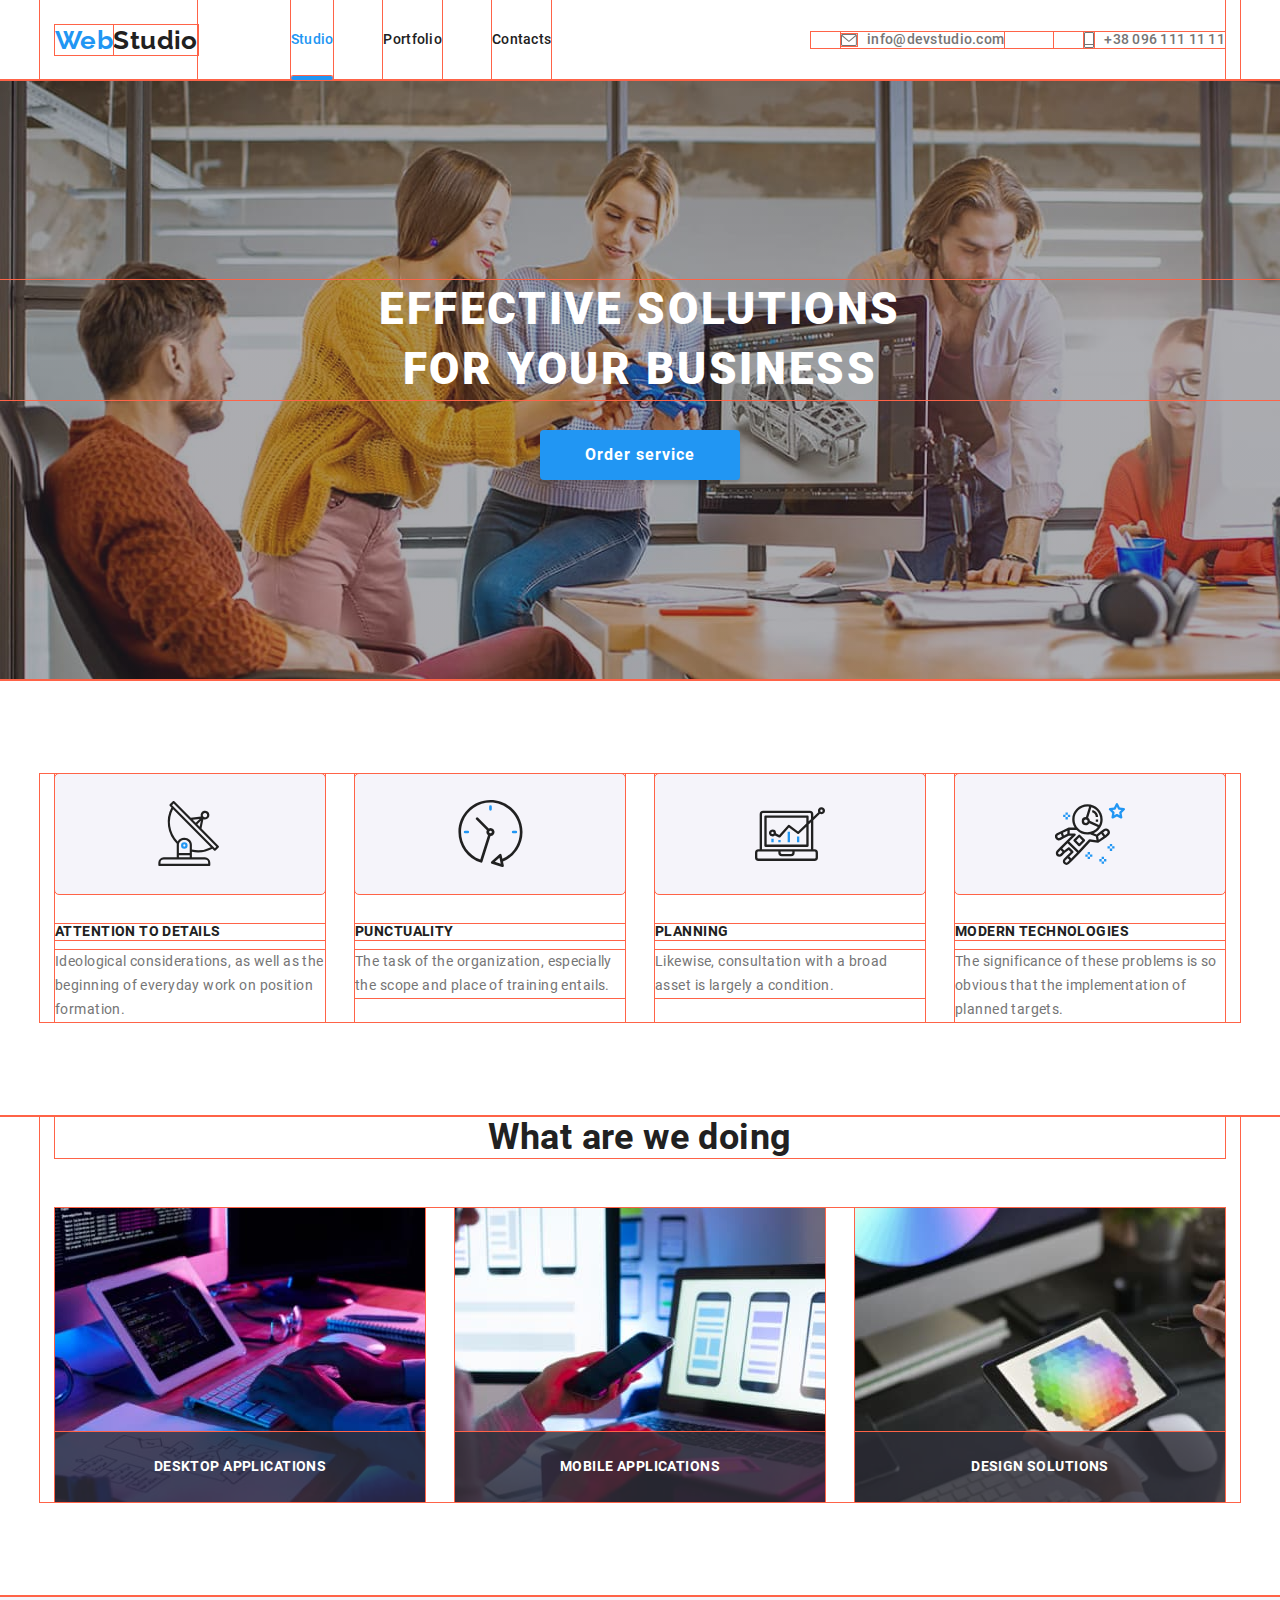
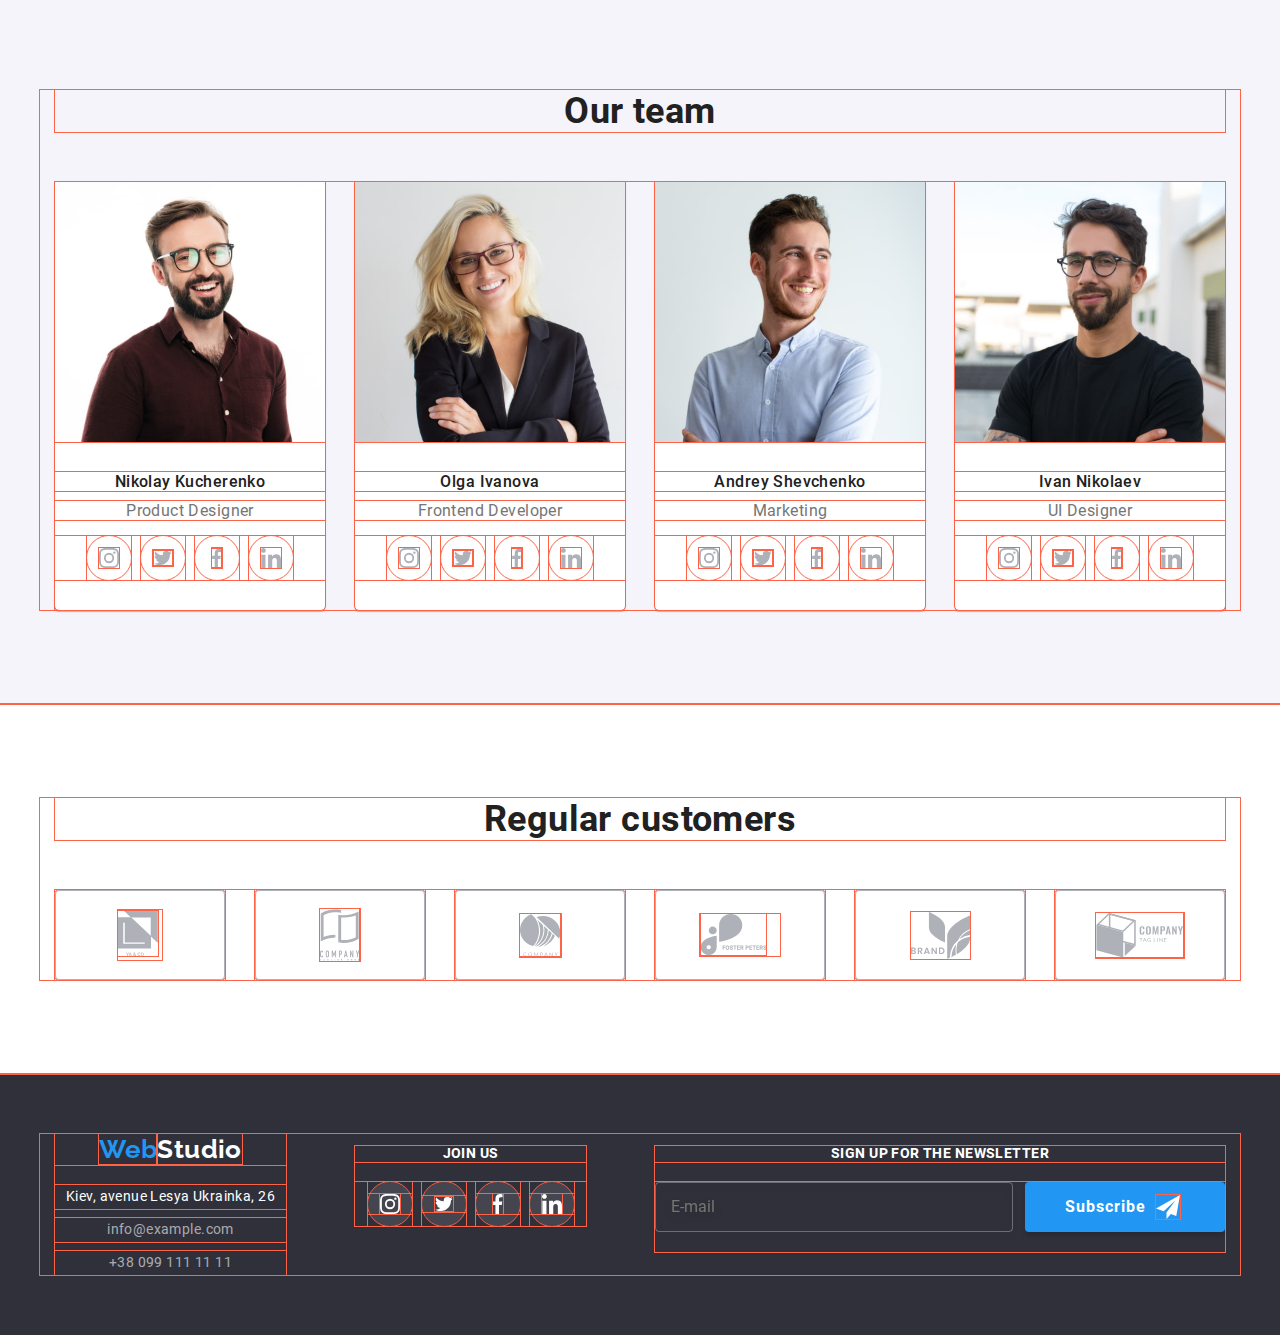
==== commit aef62129: "Adds correct mobile-menu" ====
--- a/index.html
+++ b/index.html
@@ -13,17 +13,23 @@
     <link rel="stylesheet" href="./sass/utils/_fonts.scss" />
   </head>
 
-  <body>
+  <body class="modal-open">
     <!--Site header-->
     <header class="page-header">
       <div class="container">
         <a href="./index.html" class="logo"
           ><span class="logo-web">Web</span>Studio</a
         >
-        <button class="menu-btn" data-menu-button>
+        <button
+          class="menu-btn"
+          type="button"
+          aria-expanded="false"
+          aria-controls="menu-container"
+          data-menu-button
+        >
           <svg class="" width="24" height="16" aria-label="mobile menu switch">
-            <use class="icon-open" href="./image/icon-burger"></use>
-            <use class="icon-close" href="./#icon-close"></use>
+            <use class="icon-open" href="./images/sprite.svg#icon-burger"></use>
+            <use class="icon-close" href="./images/sprite.svg#icon-close"></use>
           </svg>
         </button>
         <div class="menu-container" id="menu-container" data-menu>
@@ -366,7 +372,7 @@
       </section>
 
       <!--Modal Window-->
-      <!--<div class="backdrop is-hidden" data-modal>
+      <div class="backdrop is-hidden" data-modal>
         <div class="modal">
           <button class="btn-close-modal" data-modal-close>
             <svg width="11" height="11">
@@ -456,7 +462,7 @@
             </button>
           </form>
         </div>
-      </div> -->
+      </div>
     </main>
 
     <!--Footer-->
@@ -538,6 +544,7 @@
         </div>
       </div>
     </footer>
+    <script src="./js/menu.js"></script>
     <script src="./js/modal.js"></script>
   </body>
 </html>
--- a/css/main.min.css
+++ b/css/main.min.css
@@ -1,2 +1,2 @@
-@font-face{font-family:"Raleway";font-style:normal;font-weight:700;src:local(""),url("../fonts/raleway-v17-latin-ext_latin-700.woff2") format("woff2"),url("../fonts/raleway-v17-latin-ext_latin-700.woff") format("woff")}@font-face{font-family:"Roboto";font-style:normal;font-weight:400;src:local("Roboto"),local("Roboto-Regular"),url("../fonts/roboto-v20-latin-ext_latin-regular.woff2") format("woff2"),url("../fonts/roboto-v20-latin-ext_latin-regular.woff") format("woff")}@font-face{font-family:"Roboto";font-style:normal;font-weight:500;src:local("Roboto Medium"),local("Roboto-Medium"),url("../fonts/roboto-v20-latin-ext_latin-500.woff2") format("woff2"),url("../fonts/roboto-v20-latin-ext_latin-500.woff") format("woff")}@font-face{font-family:"Roboto";font-style:normal;font-weight:700;src:local("Roboto Bold"),local("Roboto-Bold"),url("../fonts/roboto-v20-latin-ext_latin-700.woff2") format("woff2"),url("../fonts/roboto-v20-latin-ext_latin-700.woff") format("woff")}@font-face{font-family:"Roboto";font-style:normal;font-weight:900;src:local("Roboto Black"),local("Roboto-Black"),url("../fonts/roboto-v20-latin-ext_latin-900.woff2") format("woff2"),url("../fonts/roboto-v20-latin-ext_latin-900.woff") format("woff")}.visually-hidden{position:absolute !important;clip:rect(1px 1px 1px 1px);clip:rect(1px, 1px, 1px, 1px);padding:0 !important;border:0 !important;height:1px !important;width:1px !important;overflow:hidden}.non-visible{display:none}body{margin:0;font-weight:400;font-size:14px;font-family:Roboto,sans-serif;line-height:1.71;letter-spacing:0.03em;text-decoration:none;color:#757575;background-color:#fff}html{-webkit-box-sizing:border-box;box-sizing:border-box}*,*::before,*::after{-webkit-box-sizing:inherit;box-sizing:inherit;outline:1px solid tomato}.list{margin-top:0;margin-bottom:0;margin-left:0;padding:0;list-style:none;text-decoration:none}img{display:block;max-width:100%;height:auto}.container{max-width:100%;padding-left:15px;padding-right:15px;margin-right:auto;margin-left:auto}@media (min-width: 480px){.container{width:480px}}@media (min-width: 768px){.container{width:768px}}@media (min-width: 1200px){.container{width:1200px}}@media (min-width: 768px){.flexbox{display:-webkit-box;display:-ms-flexbox;display:flex;-ms-flex-wrap:wrap;flex-wrap:wrap}}@media (min-width: 1200px){.flexbox{display:-webkit-box;display:-ms-flexbox;display:flex;-ms-flex-wrap:wrap;flex-wrap:wrap}}.section{padding:60px 0px}@media (min-width: 1200px){.section{padding:94px 0}}.section-title{margin-top:0;margin-bottom:30px;font-weight:700;font-size:28px;line-height:1.17;text-align:center;color:#212121}@media (min-width: 1200px){.section-title{margin-bottom:50px;font-size:36px}}.logo{color:#212121;font-family:Raleway,sans-serif;font-size:24px;font-weight:700;line-height:1.19;text-decoration:none}@media (min-width: 1200px){.logo{font-size:26px}}.logo-web{color:#2196f3}.logo-footer{display:block;margin-top:0;margin-bottom:20px}.logo-white{color:#fff}.btn-mail,.btn-phone{display:-webkit-box;display:-ms-flexbox;display:flex;-webkit-box-align:center;-ms-flex-align:center;align-items:center;-webkit-box-pack:center;-ms-flex-pack:center;justify-content:center;-webkit-transition:color 250ms cubic-bezier(0.4, 0, 0.2, 1),fill 250ms cubic-bezier(0.4, 0, 0.2, 1);transition:color 250ms cubic-bezier(0.4, 0, 0.2, 1),fill 250ms cubic-bezier(0.4, 0, 0.2, 1);text-align:start;-webkit-box-pack:start;-ms-flex-pack:start;justify-content:flex-start}@media (min-width: 768px){.btn-mail{margin-bottom:10px}}@media (min-width: 1200px){.btn-mail{margin-bottom:0}}.button-icon{display:inline-block;margin-right:8px}@media (min-width: 1200px){.button-icon{margin-right:10px}}.btn{display:inline-block;min-width:200px;font-family:inherit;font-weight:700;font-size:16px;line-height:1.88;letter-spacing:0.06em;text-decoration:none;color:#fff;background-color:#2196f3;border-radius:4px;border:none;outline:none;-webkit-box-shadow:0px 4px 4px rgba(0,0,0,0.15);box-shadow:0px 4px 4px rgba(0,0,0,0.15);cursor:pointer;-webkit-transition:color 250ms cubic-bezier(0.4, 0, 0.2, 1),background-color 250ms cubic-bezier(0.4, 0, 0.2, 1);transition:color 250ms cubic-bezier(0.4, 0, 0.2, 1),background-color 250ms cubic-bezier(0.4, 0, 0.2, 1);fill:250ms cubic-bezier(0.4, 0, 0.2, 1)}.btn:hover,.btn:focus{background-color:#fff;color:#2196f3}.hero-button{padding:10px 32px}.menu-container{display:none}@media (min-width: 768px){.menu-container{display:-webkit-box;display:-ms-flexbox;display:flex;width:100%;-webkit-box-align:center;-ms-flex-align:center;align-items:center}}@media (min-width: 768px){.page-header .container{display:-webkit-box;display:-ms-flexbox;display:flex;-webkit-box-align:center;-ms-flex-align:center;align-items:center}.menu-btn{display:none}.main-nav{display:-webkit-box;display:-ms-flexbox;display:flex;margin-top:0px;margin-bottom:0}}.site-nav{display:-webkit-box;display:-ms-flexbox;display:flex;margin-bottom:0px}@media (min-width: 768px){.site-nav{margin-left:88px}}@media (min-width: 1200px){.site-nav{margin-left:93px}}.site-nav .item{position:relative}.site-nav .item:not(:last-child){margin-right:50px}.site-nav .link{display:block;padding-top:32px;padding-bottom:32px;color:#212121;-webkit-transition:250ms cubic-bezier(0.4, 0, 0.2, 1);transition:250ms cubic-bezier(0.4, 0, 0.2, 1)}.site-nav .link:hover,.site-nav .link:focus{color:#2196f3}.site-nav .link.current{color:#2196f3}.item .current:after{position:absolute;content:"";left:0;bottom:0;padding:0;width:100%;height:4px;background-color:#2196f3;border-radius:2px}@media (min-width: 768px){.contacts{display:block;margin-top:0;margin-left:auto;text-align:start}}@media (min-width: 1200px){.contacts{display:-webkit-box;display:-ms-flexbox;display:flex}}.contacts .link{margin-left:30px;color:#757575;fill:#757575}.contacts .link:hover,.contacts .link:focus{color:#2196f3;fill:#2196f3}.site-nav .link,.contacts a{font-weight:500;font-size:14px;line-height:1.14;letter-spacing:0.02em;text-decoration:none}.social-links{display:-webkit-box;display:-ms-flexbox;display:flex;-webkit-box-pack:center;-ms-flex-pack:center;justify-content:center;margin-bottom:24px;padding:0}.social-item:not(:last-child){margin-right:10px}.social-btn{display:-webkit-box;display:-ms-flexbox;display:flex;-webkit-box-align:center;-ms-flex-align:center;align-items:center;-webkit-box-pack:center;-ms-flex-pack:center;justify-content:center;width:44px;height:44px;border-radius:50%;color:#afb1b8;-webkit-transition:background-color 250ms cubic-bezier(0.4, 0, 0.2, 1),fill 250ms cubic-bezier(0.4, 0, 0.2, 1);transition:background-color 250ms cubic-bezier(0.4, 0, 0.2, 1),fill 250ms cubic-bezier(0.4, 0, 0.2, 1)}.social-btn:hover,.social-btn:focus{color:#fff;background-color:#2196f3}.social-icon{fill:currentColor}.footer-social{display:-webkit-box;display:-ms-flexbox;display:flex;-webkit-box-align:center;-ms-flex-align:center;align-items:center;-webkit-box-pack:center;-ms-flex-pack:center;justify-content:center;height:44px;width:44px;border-radius:50%;background-color:rgba(255,255,255,0.1);-webkit-transition:background-color 250ms cubic-bezier(0.4, 0, 0.2, 1);transition:background-color 250ms cubic-bezier(0.4, 0, 0.2, 1)}.footer-social:hover,.footer-social:focus{background-color:#2196f3;outline:none}.footer-links{display:-webkit-box;display:-ms-flexbox;display:flex;-webkit-box-pack:center;-ms-flex-pack:center;justify-content:center;margin-left:0}.hero{width:480px;width:100%;height:400px;padding-top:118px;background-color:#2f303a;background-image:-webkit-gradient(linear, left top, left bottom, from(rgba(47,48,58,0.4)), to(rgba(47,48,58,0.4))),url(../images/hero.jpg);background-image:linear-gradient(rgba(47,48,58,0.4), rgba(47,48,58,0.4)),url(../images/hero.jpg);text-align:center}.hero-title{margin-top:0;margin-bottom:30px;font-weight:900;font-size:26px;line-height:1.61;letter-spacing:0.06em;text-transform:uppercase;color:#fff}@media screen and (min-width: 768px) and (max-width: 1199px){.hero{max-width:768px;width:100%}}@media (min-width: 1200px){.hero{margin-left:auto;margin-right:auto;width:1600px;width:100%;height:600px;padding-top:200px}.hero-title{font-size:44px;line-height:1.36}}.features-item,.works .title,.footer-title{font-weight:700;font-size:14px;line-height:1.14;text-transform:uppercase}.features-item{margin-top:30px;margin-bottom:10px;color:#212121}.features-block:not(:last-child){margin-bottom:30px}@media (min-width: 768px){.features-list{display:-webkit-box;display:-ms-flexbox;display:flex;-ms-flex-wrap:wrap;flex-wrap:wrap}.features-block{margin-right:30px}.features-block:nth-child(n+2){margin-bottom:0}.features-block:nth-child(2n){margin-right:0}}.features-list p{margin-top:0;margin-bottom:0px}@media (min-width: 1200px){.features-block:not(:last-child){margin-right:30px;margin-bottom:0}}.features-block::before{display:block;content:"";height:120px;background-repeat:no-repeat;background-position:center;background-color:#f5f4fa;border-radius:4px}@media (min-width: 768px){.features-block::before{width:354px}}@media (min-width: 1200px){.features-block::before{width:270px}}.features-block:nth-child(1)::before{background-image:url(../images/antena-icon.svg);background-size:65px}.icon-clock::before{background-image:url(../images/clock-icon.svg);background-size:67px}.icon-diagram::before{background-image:url(../images/diagram-icon.svg);background-size:70px}.icon-astronaut::before{background-image:url(../images/astronaut-icon.svg);background-size:70px}@media (min-width: 768px){.features-description{width:354px}}@media (min-width: 1200px){.features-description{width:270px}}.works{display:-webkit-box;display:-ms-flexbox;display:flex;margin:auto}.works-block{display:none}@media (min-width: 1200px){.works-block{display:block;padding-top:0}}.works-item{position:relative;width:calc((100% - 30px * 2) / 3);margin-bottom:0}.works-item:not(:last-child){margin-right:30px}.works-item .title{position:absolute;bottom:0px;left:0px;width:100%;padding-top:27px;padding-bottom:27px;margin-top:0px;margin-bottom:0px;color:#fff;background-color:rgba(47,48,58,0.8);text-align:center}.team .item{display:inline-block;max-width:100%;width:450px;height:622px;border:1px;border-radius:0px 0px 4px 4px;-webkit-box-shadow:0px 1px 3px rgba(0,0,0,0.12),0px 1px 1px rgba(0,0,0,0.14),0px 2px 1px rgba(0,0,0,0.2);box-shadow:0px 1px 3px rgba(0,0,0,0.12),0px 1px 1px rgba(0,0,0,0.14),0px 2px 1px rgba(0,0,0,0.2);background-color:#ffffff}.team .item:not(:last-child){margin-bottom:30px}@media (min-width: 768px){.team{display:-webkit-box;display:-ms-flexbox;display:flex;-ms-flex-wrap:wrap;flex-wrap:wrap}.team .item{margin-right:30px;width:354px;height:536px}.team .item:nth-child(n+2){margin-bottom:0}.team .item:nth-child(4){margin-bottom:0}.team .item:nth-child(2n){margin-right:0}.item .team-img-adaptive{width:354px;height:374px}}@media (min-width: 1200px){.team .item{width:270px;height:428px}.team .item:not(:last-child){margin-right:30px;margin-bottom:0}.team .team-img-adaptive{width:270px;height:260px}}.team-name{margin-top:30px;margin-bottom:10px;font-weight:500;font-size:16px;line-height:1.19;text-align:center;color:#212121}.team-position{margin-top:0;margin-bottom:16px;padding:0;font-weight:400;font-size:16px;line-height:1.19;text-align:center}.team-bg{background-color:#f5f4fa}.customers{display:-webkit-box;display:-ms-flexbox;display:flex;-ms-flex-wrap:wrap;flex-wrap:wrap}.customers-link{display:-webkit-box;display:-ms-flexbox;display:flex;-webkit-box-align:center;-ms-flex-align:center;align-items:center;-webkit-box-pack:center;-ms-flex-pack:center;justify-content:center;cursor:pointer;width:210px;height:90px;border:1px solid #afb1b8;border-radius:4px;fill:#afb1b8;-webkit-transition:fill 250ms cubic-bezier(0.4, 0, 0.2, 1),border-color 250ms cubic-bezier(0.4, 0, 0.2, 1);transition:fill 250ms cubic-bezier(0.4, 0, 0.2, 1),border-color 250ms cubic-bezier(0.4, 0, 0.2, 1)}.customers-link:hover,.customers-link:focus{outline:0;fill:#2196f3;border-color:#2196f3}@media screen and (max-width: 767px){.customers-item:nth-child(2n+1){margin-right:30px}.customers-item:nth-child(-n+4){margin-bottom:30px}}@media screen and (min-width: 768px) and (max-width: 1199px){.customers-link{width:226px}.customers-item{margin-right:30px}.customers-item:nth-child(3n+3){margin-right:0}.customers-item:nth-child(-n+3){margin-bottom:30px}}@media (min-width: 1200px){.customers{-webkit-box-pack:center;-ms-flex-pack:center;justify-content:center}.customers-link{width:170px}.customers-item:not(:last-child){margin-right:30px}}.backdrop{position:fixed;top:0;left:0;width:100%;height:100%;background-color:rgba(0,0,0,0.2);-webkit-transition:background-color 250ms cubic-bezier(0.4, 0, 0.2, 1);transition:background-color 250ms cubic-bezier(0.4, 0, 0.2, 1)}.backdrop.is-hidden{visibility:hidden;opacity:0;pointer-events:none}.backdrop.is-hidden .modal{-webkit-transform:scale(0.9) translate(-50%, -50%);transform:scale(0.9) translate(-50%, -50%)}.modal{position:absolute;top:50%;left:50%;-webkit-transform:scale(1) translate(-50%, -50%);transform:scale(1) translate(-50%, -50%);padding:40px 40px;width:528px;height:581px;background-color:#fff;-webkit-box-shadow:0px 1px 3px rgba(0,0,0,0.12),0px 1px 1px rgba(0,0,0,0.14),0px 2px 1px rgba(0,0,0,0.2);box-shadow:0px 1px 3px rgba(0,0,0,0.12),0px 1px 1px rgba(0,0,0,0.14),0px 2px 1px rgba(0,0,0,0.2);border-radius:4px;text-align:center;-webkit-transition:-webkit-transform 250ms cubic-bezier(0.4, 0, 0.2, 1);transition:-webkit-transform 250ms cubic-bezier(0.4, 0, 0.2, 1);transition:transform 250ms cubic-bezier(0.4, 0, 0.2, 1);transition:transform 250ms cubic-bezier(0.4, 0, 0.2, 1), -webkit-transform 250ms cubic-bezier(0.4, 0, 0.2, 1)}.modal-title{margin:0;font-weight:700;font-size:20px;line-height:1.15;color:#212121}.btn-close-modal{position:absolute;display:block;top:0;right:0;margin-top:8px;margin-right:8px;width:30px;height:30px;background-color:#fff;border-radius:50%;border:1px solid rgba(0,0,0,0.1);-webkit-transition:fill 250ms cubic-bezier(0.4, 0, 0.2, 1);transition:fill 250ms cubic-bezier(0.4, 0, 0.2, 1);cursor:pointer}.btn-close-modal:hover,.btn-close-modal:focus{fill:#2196f3}.form-field{position:relative;display:-webkit-box;display:-ms-flexbox;display:flex;-webkit-box-orient:vertical;-webkit-box-direction:normal;-ms-flex-direction:column;flex-direction:column;width:100%}.form-field:not(:last-child){margin-bottom:10px}.form-field:first-child{margin-top:12px}.form-field:focus-within svg{fill:#2196f3}.form-field:hover .modal-icon{fill:#2196f3}.form-field:hover .form-input,.form-field:hover .form-textarea{border:1px solid #2196f3}.form-input{margin:0;padding-top:12px;padding-bottom:12px;padding-left:42px;font-size:14px;line-height:1.14;letter-spacing:0.01em;color:#000000;border:1px solid rgba(33,33,33,0.2);border-radius:4px;-webkit-transition:border 250ms cubic-bezier(0.4, 0, 0.2, 1);transition:border 250ms cubic-bezier(0.4, 0, 0.2, 1)}.form-label{margin-bottom:4px;font-size:12px;line-height:1.17;letter-spacing:0.01em;text-align:left;color:#757575}.form-textarea::-webkit-input-placeholder{font-size:12px;line-height:1.17;letter-spacing:0.01em;color:rgba(117,117,117,0.5)}.form-textarea:-ms-input-placeholder{font-size:12px;line-height:1.17;letter-spacing:0.01em;color:rgba(117,117,117,0.5)}.form-textarea::-ms-input-placeholder{font-size:12px;line-height:1.17;letter-spacing:0.01em;color:rgba(117,117,117,0.5)}.form-textarea::placeholder{font-size:12px;line-height:1.17;letter-spacing:0.01em;color:rgba(117,117,117,0.5)}textarea{width:100%;height:120px;padding:12px 16px;border:1px solid rgba(33,33,33,0.2);border-radius:4px;resize:none}input:focus,textarea:focus{border:1px solid #2196f3;outline:0}.btn-submit-modal{margin:0;padding-top:10px;padding-bottom:10px}.modal-icon{position:absolute;display:-webkit-inline-box;display:-ms-inline-flexbox;display:inline-flex;top:50%;left:15px;-webkit-transition:fill 250ms cubic-bezier(0.4, 0, 0.2, 1);transition:fill 250ms cubic-bezier(0.4, 0, 0.2, 1)}.checkbox-label{display:-webkit-box;display:-ms-flexbox;display:flex;-webkit-box-align:center;-ms-flex-align:center;align-items:center;font-size:14px;line-height:1.71;color:#757575}.checkbox-input{position:absolute;width:1px;height:1px;margin:0;border:0;padding:0;overflow:hidden;clip:rect(0 0 0 0)}.checkbox-icon{display:inline-block;-webkit-box-align:center;-ms-flex-align:center;align-items:center;margin-right:8px;width:16px;height:15px;border:2px solid #212121;border-radius:2px}.checkbox-input:checked+.checkbox-icon{background-image:url(../images/modal-agree-icon.svg);background-size:contain;background-color:#2196f3;background-repeat:no-repeat;border-color:transparent}.policy{margin:0;margin-bottom:30px;padding:0;display:-webkit-box;display:-ms-flexbox;display:flex;-webkit-box-pack:center;-ms-flex-pack:center;justify-content:center}.policy-text{text-decoration:underline;color:#2196f3;cursor:pointer}.page-footer{padding:60px 0px;text-align:center;background-color:#2f303a}.footer-title{display:block;margin-bottom:20px;color:#fff}.footer-info,.footer-join-us{margin-bottom:60px}.footer-sign-up{-webkit-box-align:center;-ms-flex-align:center;align-items:center}@media screen and (min-width: 768px) and (max-width: 1199px){.footer{display:-webkit-box;display:-ms-flexbox;display:flex;-ms-flex-wrap:wrap;flex-wrap:wrap;-webkit-box-align:baseline;-ms-flex-align:baseline;align-items:baseline;-ms-flex-pack:distribute;justify-content:space-around}.footer-form .input-mail{width:450px;margin-right:0}}@media (min-width: 1200px){.footer{-webkit-box-pack:justify;-ms-flex-pack:justify;justify-content:space-between;-webkit-box-align:baseline;-ms-flex-align:baseline;align-items:baseline}.footer-info,.footer-join-us{margin-bottom:0;-webkit-box-sizing:border-box;box-sizing:border-box;width:231px}.footer-sign-up{-webkit-box-align:center;-ms-flex-align:center;align-items:center;margin-bottom:0}.footer-form .input-mail{width:358px;margin-right:12}.footer-form{display:-webkit-box;display:-ms-flexbox;display:flex;-webkit-box-orient:horizontal;-webkit-box-direction:normal;-ms-flex-direction:row;flex-direction:row}}.submit-button{display:-webkit-box;display:-ms-flexbox;display:flex;margin-right:auto;margin-left:auto;-webkit-box-align:center;-ms-flex-align:center;align-items:center;height:50px;padding-top:10px;padding-bottom:10px;padding-left:40px;outline:none;-webkit-transition:fill 250ms cubic-bezier(0.4, 0, 0.2, 1),background-color 250ms cubic-bezier(0.4, 0, 0.2, 1),color 250ms cubic-bezier(0.4, 0, 0.2, 1);transition:fill 250ms cubic-bezier(0.4, 0, 0.2, 1),background-color 250ms cubic-bezier(0.4, 0, 0.2, 1),color 250ms cubic-bezier(0.4, 0, 0.2, 1)}.submit-button:hover .submit-icon,.submit-button:focus .submit-icon{fill:#2196f3}.submit-icon{margin-left:10px;fill:#fff;-webkit-transition:fill 250ms cubic-bezier(0.4, 0, 0.2, 1);transition:fill 250ms cubic-bezier(0.4, 0, 0.2, 1)}.input-mail{-webkit-box-sizing:border-box;box-sizing:border-box;margin-right:12px;margin-bottom:20px;width:100%;height:50px;padding:15px;font-size:16px;line-height:1.25;color:rgba(255,255,255,0.6);-webkit-box-align:center;-ms-flex-align:center;align-items:center;border:1px solid rgba(255,255,255,0.3);border-radius:4px;-webkit-filter:drop-shadow(0px 4px 4px rgba(0,0,0,0.15));filter:drop-shadow(0px 4px 4px rgba(0,0,0,0.15));background-color:inherit;outline:none}input:focus,textarea:focus{border:1px solid #2196f3;outline:0}.footer-address p{margin-top:0;margin-bottom:9px;font-style:normal;color:#fff}.footer-contacts{display:block;margin:0;font-style:normal;text-decoration:none;color:rgba(255,255,255,0.6)}.footer-contacts.mail{margin-top:0;margin-bottom:9px}
+@font-face{font-family:"Raleway";font-style:normal;font-weight:700;src:local(""),url("../fonts/raleway-v17-latin-ext_latin-700.woff2") format("woff2"),url("../fonts/raleway-v17-latin-ext_latin-700.woff") format("woff")}@font-face{font-family:"Roboto";font-style:normal;font-weight:400;src:local("Roboto"),local("Roboto-Regular"),url("../fonts/roboto-v20-latin-ext_latin-regular.woff2") format("woff2"),url("../fonts/roboto-v20-latin-ext_latin-regular.woff") format("woff")}@font-face{font-family:"Roboto";font-style:normal;font-weight:500;src:local("Roboto Medium"),local("Roboto-Medium"),url("../fonts/roboto-v20-latin-ext_latin-500.woff2") format("woff2"),url("../fonts/roboto-v20-latin-ext_latin-500.woff") format("woff")}@font-face{font-family:"Roboto";font-style:normal;font-weight:700;src:local("Roboto Bold"),local("Roboto-Bold"),url("../fonts/roboto-v20-latin-ext_latin-700.woff2") format("woff2"),url("../fonts/roboto-v20-latin-ext_latin-700.woff") format("woff")}@font-face{font-family:"Roboto";font-style:normal;font-weight:900;src:local("Roboto Black"),local("Roboto-Black"),url("../fonts/roboto-v20-latin-ext_latin-900.woff2") format("woff2"),url("../fonts/roboto-v20-latin-ext_latin-900.woff") format("woff")}.visually-hidden{position:absolute !important;clip:rect(1px 1px 1px 1px);clip:rect(1px, 1px, 1px, 1px);padding:0 !important;border:0 !important;height:1px !important;width:1px !important;overflow:hidden}.non-visible{display:none}body{margin:0;font-weight:400;font-size:14px;font-family:Roboto,sans-serif;line-height:1.71;letter-spacing:0.03em;text-decoration:none;color:#757575;background-color:#fff}html{-webkit-box-sizing:border-box;box-sizing:border-box}*,*::before,*::after{-webkit-box-sizing:inherit;box-sizing:inherit;outline:1px solid tomato}.list{margin-top:0;margin-bottom:0;margin-left:0;margin-right:0;padding:0;list-style:none;text-decoration:none}img{display:block;max-width:100%;height:auto}.container{max-width:100%;padding-left:15px;padding-right:15px;margin-right:auto;margin-left:auto}@media (min-width: 480px){.container{width:480px}}@media (min-width: 768px){.container{width:768px}}@media (min-width: 1200px){.container{width:1200px}}@media (min-width: 768px){.flexbox{display:-webkit-box;display:-ms-flexbox;display:flex;-ms-flex-wrap:wrap;flex-wrap:wrap}}@media (min-width: 1200px){.flexbox{display:-webkit-box;display:-ms-flexbox;display:flex;-ms-flex-wrap:wrap;flex-wrap:wrap}}.section{padding:60px 0px}@media (min-width: 1200px){.section{padding:94px 0}}.section-title{margin-top:0;margin-bottom:30px;font-weight:700;font-size:28px;line-height:1.17;text-align:center;color:#212121}@media (min-width: 1200px){.section-title{margin-bottom:50px;font-size:36px}}.logo{color:#212121;font-family:Raleway,sans-serif;font-size:24px;font-weight:700;line-height:1.19;text-decoration:none}@media (min-width: 1200px){.logo{font-size:26px}}.logo-web{color:#2196f3}.logo-footer{display:block;margin-top:0;margin-bottom:20px}.logo-white{color:#fff}@media (min-width: 768px){.menu-container{display:-webkit-box;display:-ms-flexbox;display:flex;-webkit-box-align:center;-ms-flex-align:center;align-items:center;width:100%}}@media (max-width: 767px){.menu-container{display:none;position:absolute;padding:60px 0px;top:100%;right:0;max-width:767px;width:100%;height:393px;font-size:18px;line-height:1.16;text-align:center;background-color:#fff;-webkit-box-shadow:0px 4px 8px rgba(0,0,0,0.04),0px 2px 4px rgba(0,0,0,0.08),0px 1px 3px rgba(0,0,0,0.16);box-shadow:0px 4px 8px rgba(0,0,0,0.04),0px 2px 4px rgba(0,0,0,0.08),0px 1px 3px rgba(0,0,0,0.16)}.menu-container.is-open{display:block}}.menu-btn{display:inline-block;width:40px;height:40px;border:none;background-color:transparent;cursor:pointer;-webkit-transition:fill 250ms cubic-bezier(0.4, 0, 0.2, 1);transition:fill 250ms cubic-bezier(0.4, 0, 0.2, 1)}.menu-btn:hover,.menu-btn:focus{fill:#2196f3}.menu-btn .icon-close{display:none}.menu-btn.is-open .icon-close{display:block}.menu-btn.is-open .icon-open{display:none}@media (min-width: 768px){.page-header .container{display:-webkit-box;display:-ms-flexbox;display:flex;-webkit-box-align:center;-ms-flex-align:center;align-items:center}.menu-btn{display:none}.main-nav{display:-webkit-box;display:-ms-flexbox;display:flex;margin-top:0;margin-bottom:0}}.btn-mail,.btn-phone{display:-webkit-box;display:-ms-flexbox;display:flex;-webkit-box-align:center;-ms-flex-align:center;align-items:center;-webkit-box-pack:center;-ms-flex-pack:center;justify-content:center;-webkit-transition:color 250ms cubic-bezier(0.4, 0, 0.2, 1),fill 250ms cubic-bezier(0.4, 0, 0.2, 1);transition:color 250ms cubic-bezier(0.4, 0, 0.2, 1),fill 250ms cubic-bezier(0.4, 0, 0.2, 1);text-align:start}@media (min-width: 768px){.btn-mail{margin-bottom:10px}}@media (min-width: 1200px){.btn-mail{margin-bottom:0}}@media (min-width: 768px){.btn-mail,.btn-phone{-webkit-box-pack:start;-ms-flex-pack:start;justify-content:flex-start}}.button-icon{display:inline-block;margin-right:8px}@media (min-width: 1200px){.button-icon{margin-right:10px}}.btn{display:inline-block;min-width:200px;font-family:inherit;font-weight:700;font-size:16px;line-height:1.88;letter-spacing:0.06em;text-decoration:none;color:#fff;background-color:#2196f3;border-radius:4px;border:none;outline:none;-webkit-box-shadow:0px 4px 4px rgba(0,0,0,0.15);box-shadow:0px 4px 4px rgba(0,0,0,0.15);cursor:pointer;-webkit-transition:color 250ms cubic-bezier(0.4, 0, 0.2, 1),background-color 250ms cubic-bezier(0.4, 0, 0.2, 1);transition:color 250ms cubic-bezier(0.4, 0, 0.2, 1),background-color 250ms cubic-bezier(0.4, 0, 0.2, 1);fill:250ms cubic-bezier(0.4, 0, 0.2, 1)}.btn:hover,.btn:focus{background-color:#fff;color:#2196f3}.hero-button{padding:10px 32px}@media (max-width: 767px){.page-header .container{display:-webkit-box;display:-ms-flexbox;display:flex;min-height:63px;-webkit-box-pack:justify;-ms-flex-pack:justify;justify-content:space-between;-webkit-box-align:center;-ms-flex-align:center;align-items:center}.page-header{position:relative;border-bottom:1px solid #ececec}.site-nav{display:inline-block;padding:0;margin-bottom:60px;-webkit-box-align:center;-ms-flex-align:center;align-items:center}.site-nav .link,.contacts a{font-size:18px;line-height:1.17}.site-nav .item:not(:last-child){margin-bottom:40px}.site-nav .link.current{padding-bottom:8px}.btn-mail{margin-bottom:16px}}@media (min-width: 768px){.site-nav{margin-left:88px;display:-webkit-box;display:-ms-flexbox;display:flex;margin-bottom:0px}.item:not(:last-child){margin-right:50px}}@media (min-width: 1200px){.site-nav{margin-left:93px}.contacts .link{margin-left:30px}}.site-nav .item{position:relative}.site-nav .link{display:block;padding:0;color:#212121;-webkit-transition:250ms cubic-bezier(0.4, 0, 0.2, 1);transition:250ms cubic-bezier(0.4, 0, 0.2, 1)}@media (min-width: 768px){.site-nav .link{padding-top:32px;padding-bottom:32px}}.site-nav .link:hover,.site-nav .link:focus{color:#2196f3}.site-nav .link.current{color:#2196f3}.item .current:after{position:absolute;content:"";left:0;bottom:0;padding:0;width:100%;height:4px;background-color:#2196f3;border-radius:2px}@media (min-width: 768px){.contacts{display:block;margin-top:0;margin-left:auto;text-align:start}}@media (min-width: 1200px){.contacts{display:-webkit-box;display:-ms-flexbox;display:flex}}.contacts .link{padding:0;color:#757575;fill:#757575}.contacts .link:hover,.contacts .link:focus{color:#2196f3;fill:#2196f3}@media (min-width: 768px){.site-nav .link,.contacts a{font-size:14px;line-height:1.14}}.site-nav .link,.contacts a{font-weight:500;letter-spacing:0.02em;text-decoration:none}.social-links{display:-webkit-box;display:-ms-flexbox;display:flex;-webkit-box-pack:center;-ms-flex-pack:center;justify-content:center;margin-bottom:24px;padding:0}.social-item:not(:last-child){margin-right:10px}.social-btn{display:-webkit-box;display:-ms-flexbox;display:flex;-webkit-box-align:center;-ms-flex-align:center;align-items:center;-webkit-box-pack:center;-ms-flex-pack:center;justify-content:center;width:44px;height:44px;border-radius:50%;color:#afb1b8;-webkit-transition:background-color 250ms cubic-bezier(0.4, 0, 0.2, 1),fill 250ms cubic-bezier(0.4, 0, 0.2, 1);transition:background-color 250ms cubic-bezier(0.4, 0, 0.2, 1),fill 250ms cubic-bezier(0.4, 0, 0.2, 1)}.social-btn:hover,.social-btn:focus{color:#fff;background-color:#2196f3}.social-icon{fill:currentColor}.footer-social{display:-webkit-box;display:-ms-flexbox;display:flex;-webkit-box-align:center;-ms-flex-align:center;align-items:center;-webkit-box-pack:center;-ms-flex-pack:center;justify-content:center;height:44px;width:44px;border-radius:50%;background-color:rgba(255,255,255,0.1);-webkit-transition:background-color 250ms cubic-bezier(0.4, 0, 0.2, 1);transition:background-color 250ms cubic-bezier(0.4, 0, 0.2, 1)}.footer-social:hover,.footer-social:focus{background-color:#2196f3;outline:none}.footer-links{display:-webkit-box;display:-ms-flexbox;display:flex;-webkit-box-pack:center;-ms-flex-pack:center;justify-content:center;margin-left:0}.hero{width:480px;width:100%;height:400px;padding-top:118px;background-color:#2f303a;background-image:-webkit-gradient(linear, left top, left bottom, from(rgba(47,48,58,0.4)), to(rgba(47,48,58,0.4))),url(../images/hero.jpg);background-image:linear-gradient(rgba(47,48,58,0.4), rgba(47,48,58,0.4)),url(../images/hero.jpg);text-align:center}.hero-title{margin-top:0;margin-bottom:30px;font-weight:900;font-size:26px;line-height:1.61;letter-spacing:0.06em;text-transform:uppercase;color:#fff}@media (min-width: 1200px){.hero{margin-left:auto;margin-right:auto;max-width:1600px;width:100%;height:600px;padding-top:200px}.hero-title{font-size:44px;line-height:1.36}}.features-item,.works .title,.footer-title{font-weight:700;font-size:14px;line-height:1.14;text-transform:uppercase}.features-item{margin-top:30px;margin-bottom:10px;color:#212121}.features-block:not(:last-child){margin-bottom:30px}@media (min-width: 768px){.features-list{display:-webkit-box;display:-ms-flexbox;display:flex;-ms-flex-wrap:wrap;flex-wrap:wrap}.features-block{margin-right:30px}.features-block:nth-child(n+2){margin-bottom:0}.features-block:nth-child(2n){margin-right:0}}.features-list p{margin-top:0;margin-bottom:0px}@media (min-width: 1200px){.features-block:not(:last-child){margin-right:30px;margin-bottom:0}}.features-block::before{display:block;content:"";height:120px;background-repeat:no-repeat;background-position:center;background-color:#f5f4fa;border-radius:4px}@media (min-width: 768px){.features-block::before{width:354px}}@media (min-width: 1200px){.features-block::before{width:270px}}.features-block:nth-child(1)::before{background-image:url(../images/antena-icon.svg);background-size:65px}.icon-clock::before{background-image:url(../images/clock-icon.svg);background-size:67px}.icon-diagram::before{background-image:url(../images/diagram-icon.svg);background-size:70px}.icon-astronaut::before{background-image:url(../images/astronaut-icon.svg);background-size:70px}@media (min-width: 768px){.features-description{width:354px}}@media (min-width: 1200px){.features-description{width:270px}}.works{display:-webkit-box;display:-ms-flexbox;display:flex;margin:auto}.works-block{display:none}@media (min-width: 1200px){.works-block{display:block;padding-top:0}}.works-item{position:relative;width:calc((100% - 30px * 2) / 3);margin-bottom:0}.works-item:not(:last-child){margin-right:30px}.works-item .title{position:absolute;bottom:0px;left:0px;width:100%;padding-top:27px;padding-bottom:27px;margin-top:0px;margin-bottom:0px;color:#fff;background-color:rgba(47,48,58,0.8);text-align:center}.team .item{display:inline-block;max-width:100%;width:450px;height:622px;border:1px;border-radius:0px 0px 4px 4px;-webkit-box-shadow:0px 1px 3px rgba(0,0,0,0.12),0px 1px 1px rgba(0,0,0,0.14),0px 2px 1px rgba(0,0,0,0.2);box-shadow:0px 1px 3px rgba(0,0,0,0.12),0px 1px 1px rgba(0,0,0,0.14),0px 2px 1px rgba(0,0,0,0.2);background-color:#ffffff}.team .item:not(:last-child){margin-bottom:30px}@media (min-width: 768px){.team{display:-webkit-box;display:-ms-flexbox;display:flex;-ms-flex-wrap:wrap;flex-wrap:wrap}.team .item{margin-right:30px;width:354px;height:536px}.team .item:nth-child(n+2){margin-bottom:0}.team .item:nth-child(4){margin-bottom:0}.team .item:nth-child(2n){margin-right:0}.item .team-img-adaptive{width:354px;height:374px}}@media (min-width: 1200px){.team .item{width:270px;height:428px}.team .item:not(:last-child){margin-right:30px;margin-bottom:0}.team .team-img-adaptive{width:270px;height:260px}}.team-name{margin-top:30px;margin-bottom:10px;font-weight:500;font-size:16px;line-height:1.19;text-align:center;color:#212121}.team-position{margin-top:0;margin-bottom:16px;padding:0;font-weight:400;font-size:16px;line-height:1.19;text-align:center}.team-bg{background-color:#f5f4fa}.customers{display:-webkit-box;display:-ms-flexbox;display:flex;-ms-flex-wrap:wrap;flex-wrap:wrap}.customers-link{display:-webkit-box;display:-ms-flexbox;display:flex;-webkit-box-align:center;-ms-flex-align:center;align-items:center;-webkit-box-pack:center;-ms-flex-pack:center;justify-content:center;cursor:pointer;width:210px;height:90px;border:1px solid #afb1b8;border-radius:4px;fill:#afb1b8;-webkit-transition:fill 250ms cubic-bezier(0.4, 0, 0.2, 1),border-color 250ms cubic-bezier(0.4, 0, 0.2, 1);transition:fill 250ms cubic-bezier(0.4, 0, 0.2, 1),border-color 250ms cubic-bezier(0.4, 0, 0.2, 1)}.customers-link:hover,.customers-link:focus{outline:0;fill:#2196f3;border-color:#2196f3}@media screen and (max-width: 767px){.customers-item:nth-child(2n+1){margin-right:30px}.customers-item:nth-child(-n+4){margin-bottom:30px}}@media screen and (min-width: 768px) and (max-width: 1199px){.customers-link{width:226px}.customers-item{margin-right:30px}.customers-item:nth-child(3n+3){margin-right:0}.customers-item:nth-child(-n+3){margin-bottom:30px}}@media (min-width: 1200px){.customers{-webkit-box-pack:center;-ms-flex-pack:center;justify-content:center}.customers-link{width:170px}.customers-item:not(:last-child){margin-right:30px}}.backdrop{position:fixed;top:0;left:0;width:100%;height:100%;overflow-y:scroll;background-color:rgba(0,0,0,0.2);-webkit-transition:background-color 250ms cubic-bezier(0.4, 0, 0.2, 1);transition:background-color 250ms cubic-bezier(0.4, 0, 0.2, 1)}.backdrop.is-hidden{opacity:0;pointer-events:none}.backdrop.is-hidden .modal{-webkit-transform:scale(0.9) translate(-50%, -50%);transform:scale(0.9) translate(-50%, -50%)}.modal{position:absolute;top:50%;left:50%;-webkit-transform:translate(-50%, -50%) scale(1);transform:translate(-50%, -50%) scale(1);padding:40px 40px;background-color:#fff;-webkit-box-shadow:0px 1px 3px rgba(0,0,0,0.12),0px 1px 1px rgba(0,0,0,0.14),0px 2px 1px rgba(0,0,0,0.2);box-shadow:0px 1px 3px rgba(0,0,0,0.12),0px 1px 1px rgba(0,0,0,0.14),0px 2px 1px rgba(0,0,0,0.2);border-radius:4px;text-align:center;-webkit-transition:-webkit-transform 250ms cubic-bezier(0.4, 0, 0.2, 1);transition:-webkit-transform 250ms cubic-bezier(0.4, 0, 0.2, 1);transition:transform 250ms cubic-bezier(0.4, 0, 0.2, 1);transition:transform 250ms cubic-bezier(0.4, 0, 0.2, 1), -webkit-transform 250ms cubic-bezier(0.4, 0, 0.2, 1)}@media (max-width: 1199px){.modal{width:100%;max-width:450px;height:609px}}@media (min-width: 1200px){.modal{width:528px;height:581px}}.modal-title{margin:0;font-weight:700;font-size:20px;line-height:1.5;color:#212121}@media (min-width: 1200px){.modal-title{line-height:1.15}}.btn-close-modal{position:absolute;display:block;top:0;right:0;margin-top:8px;margin-right:8px;width:30px;height:30px;background-color:#fff;border-radius:50%;border:1px solid rgba(0,0,0,0.1);-webkit-transition:fill 250ms cubic-bezier(0.4, 0, 0.2, 1);transition:fill 250ms cubic-bezier(0.4, 0, 0.2, 1);cursor:pointer}.btn-close-modal:hover,.btn-close-modal:focus{fill:#2196f3}.form-field{position:relative;display:-webkit-box;display:-ms-flexbox;display:flex;-webkit-box-orient:vertical;-webkit-box-direction:normal;-ms-flex-direction:column;flex-direction:column;width:100%}.form-field:not(:last-child){margin-bottom:10px}.form-field:first-child{margin-top:12px}.form-field:focus-within svg{fill:#2196f3}.form-field:hover .modal-icon{fill:#2196f3}.form-field:hover .form-input,.form-field:hover .form-textarea{border:1px solid #2196f3}.form-input{margin:0;padding-top:12px;padding-bottom:12px;padding-left:42px;font-size:14px;line-height:1.14;letter-spacing:0.01em;color:#000000;border:1px solid rgba(33,33,33,0.2);border-radius:4px;-webkit-transition:border 250ms cubic-bezier(0.4, 0, 0.2, 1);transition:border 250ms cubic-bezier(0.4, 0, 0.2, 1)}.form-label{margin-bottom:4px;font-size:12px;line-height:1.17;letter-spacing:0.01em;text-align:left;color:#757575}.form-textarea::-webkit-input-placeholder{font-size:12px;line-height:1.17;letter-spacing:0.01em;color:rgba(117,117,117,0.5)}.form-textarea:-ms-input-placeholder{font-size:12px;line-height:1.17;letter-spacing:0.01em;color:rgba(117,117,117,0.5)}.form-textarea::-ms-input-placeholder{font-size:12px;line-height:1.17;letter-spacing:0.01em;color:rgba(117,117,117,0.5)}.form-textarea::placeholder{font-size:12px;line-height:1.17;letter-spacing:0.01em;color:rgba(117,117,117,0.5)}textarea{width:100%;height:120px;padding:12px 16px;border:1px solid rgba(33,33,33,0.2);border-radius:4px;resize:none}input:focus,textarea:focus{border:1px solid #2196f3;outline:0}.btn-submit-modal{margin:0;padding-top:10px;padding-bottom:10px}.modal-icon{position:absolute;display:-webkit-inline-box;display:-ms-inline-flexbox;display:inline-flex;top:50%;left:15px;-webkit-transition:fill 250ms cubic-bezier(0.4, 0, 0.2, 1);transition:fill 250ms cubic-bezier(0.4, 0, 0.2, 1)}.checkbox-label{display:-webkit-box;display:-ms-flexbox;display:flex;-webkit-box-align:center;-ms-flex-align:center;align-items:center;font-size:12px;line-height:1.16;color:#757575}@media (min-width: 1200px){.checkbox-label{font-size:14px;line-height:1.71}}.checkbox-input{position:absolute;width:1px;height:1px;margin:0;border:0;padding:0;overflow:hidden;clip:rect(0 0 0 0)}.checkbox-icon{display:inline-block;-webkit-box-align:center;-ms-flex-align:center;align-items:center;margin-right:8px;width:16px;height:15px;border:2px solid #212121;border-radius:2px}.checkbox-input:checked+.checkbox-icon{background-image:url(../images/modal-agree-icon.svg);background-size:contain;background-color:#2196f3;background-repeat:no-repeat;border-color:transparent}.policy{margin:0;margin-bottom:30px;padding:0;display:-webkit-box;display:-ms-flexbox;display:flex;-webkit-box-pack:center;-ms-flex-pack:center;justify-content:center}.policy-text{text-decoration:underline;color:#2196f3;cursor:pointer}.page-footer{padding:60px 0px;text-align:center;background-color:#2f303a}.footer-title{display:block;margin-bottom:20px;color:#fff}.footer-info,.footer-join-us{margin-bottom:60px}.footer-sign-up{-webkit-box-align:center;-ms-flex-align:center;align-items:center}@media screen and (min-width: 768px) and (max-width: 1199px){.footer{display:-webkit-box;display:-ms-flexbox;display:flex;-ms-flex-wrap:wrap;flex-wrap:wrap;-webkit-box-align:baseline;-ms-flex-align:baseline;align-items:baseline;-ms-flex-pack:distribute;justify-content:space-around}.footer-form .input-mail{width:450px;margin-right:0}}@media (min-width: 1200px){.footer{-webkit-box-pack:justify;-ms-flex-pack:justify;justify-content:space-between;-webkit-box-align:baseline;-ms-flex-align:baseline;align-items:baseline}.footer-info,.footer-join-us{margin-bottom:0;-webkit-box-sizing:border-box;box-sizing:border-box;width:231px}.footer-sign-up{-webkit-box-align:center;-ms-flex-align:center;align-items:center;margin-bottom:0}.footer-form .input-mail{width:358px;margin-right:12}.footer-form{display:-webkit-box;display:-ms-flexbox;display:flex;-webkit-box-orient:horizontal;-webkit-box-direction:normal;-ms-flex-direction:row;flex-direction:row}}.submit-button{display:-webkit-box;display:-ms-flexbox;display:flex;margin-right:auto;margin-left:auto;-webkit-box-align:center;-ms-flex-align:center;align-items:center;height:50px;padding-top:10px;padding-bottom:10px;padding-left:40px;outline:none;-webkit-transition:fill 250ms cubic-bezier(0.4, 0, 0.2, 1),background-color 250ms cubic-bezier(0.4, 0, 0.2, 1),color 250ms cubic-bezier(0.4, 0, 0.2, 1);transition:fill 250ms cubic-bezier(0.4, 0, 0.2, 1),background-color 250ms cubic-bezier(0.4, 0, 0.2, 1),color 250ms cubic-bezier(0.4, 0, 0.2, 1)}.submit-button:hover .submit-icon,.submit-button:focus .submit-icon{fill:#2196f3}.submit-icon{margin-left:10px;fill:#fff;-webkit-transition:fill 250ms cubic-bezier(0.4, 0, 0.2, 1);transition:fill 250ms cubic-bezier(0.4, 0, 0.2, 1)}.input-mail{-webkit-box-sizing:border-box;box-sizing:border-box;margin-right:12px;margin-bottom:20px;width:100%;height:50px;padding:15px;font-size:16px;line-height:1.25;color:rgba(255,255,255,0.6);-webkit-box-align:center;-ms-flex-align:center;align-items:center;border:1px solid rgba(255,255,255,0.3);border-radius:4px;-webkit-filter:drop-shadow(0px 4px 4px rgba(0,0,0,0.15));filter:drop-shadow(0px 4px 4px rgba(0,0,0,0.15));background-color:inherit;outline:none}input:focus,textarea:focus{border:1px solid #2196f3;outline:0}.footer-address p{margin-top:0;margin-bottom:9px;font-style:normal;color:#fff}.footer-contacts{display:block;margin:0;font-style:normal;text-decoration:none;color:rgba(255,255,255,0.6)}.footer-contacts.mail{margin-top:0;margin-bottom:9px}
 /*# sourceMappingURL=main.min.css.map */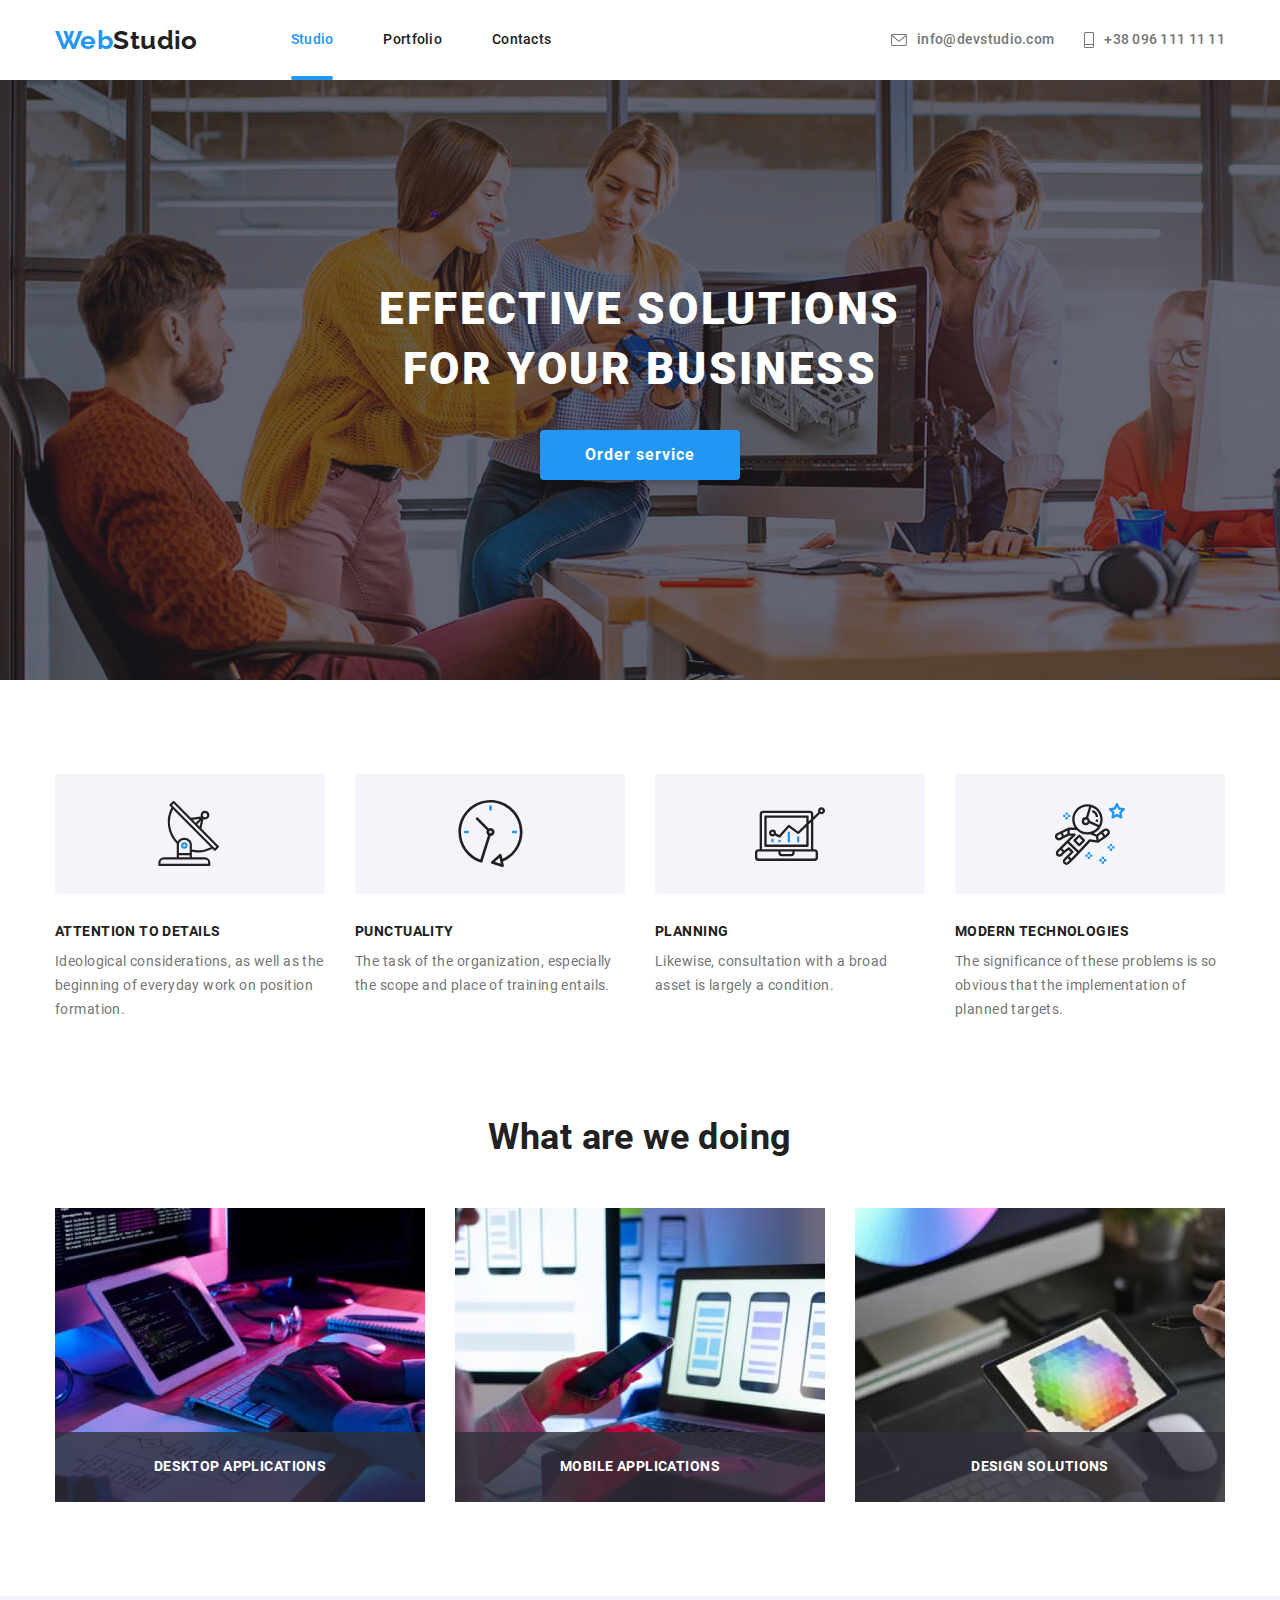
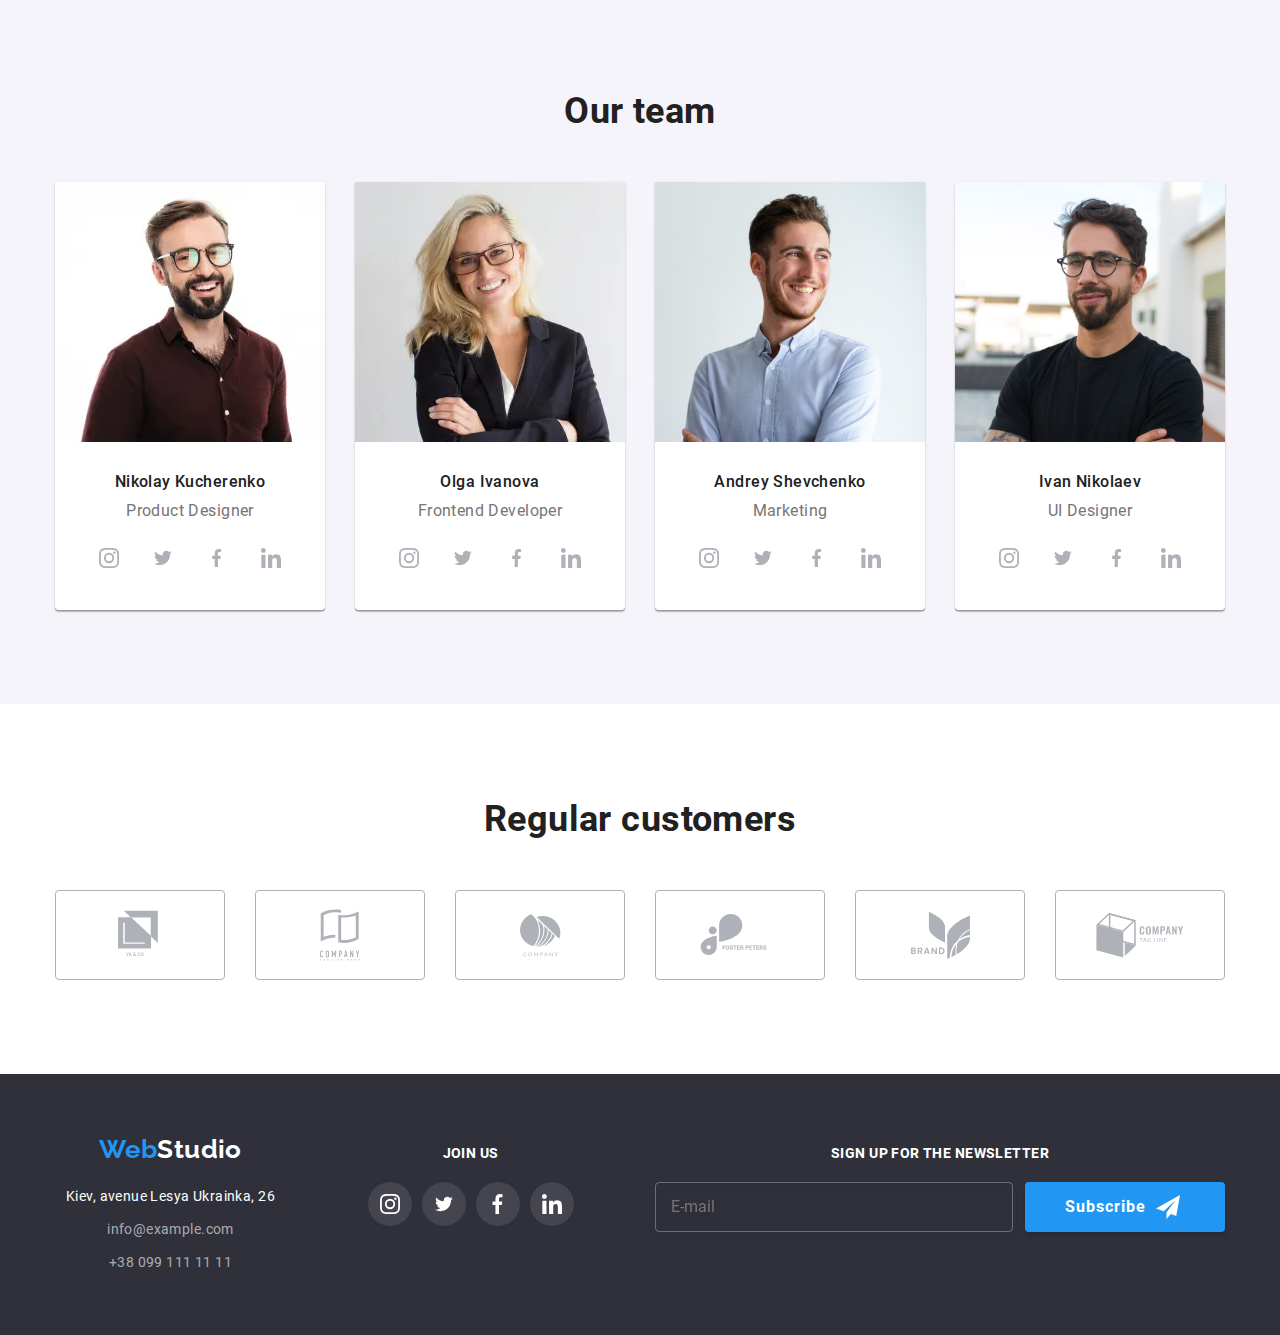
==== commit e298e340: "Adds two team photos" ====
--- a/index.html
+++ b/index.html
@@ -154,12 +154,60 @@
           <h2 class="section-title">Our team</h2>
           <ul class="team list">
             <li class="item">
-              <img
-                src="./images/team-product.jpg"
-                width="270"
-                height="260"
-                alt="Product Designer"
-              />
+              <picture>
+                <source
+                  srcset="
+                    ./images/team/ourteam-1-desktop.webp    1x,
+                    ./images/team/ourteam-1-desktop@2x.webp 2x
+                  "
+                  media="(min-width: 1200px)"
+                  type="image/webp"
+                />
+                <source
+                  srcset="
+                    ./images/team/ourteam-1-desktop.jpg    1x,
+                    ./images/team/ourteam-1-desktop@2x.jpg 2x
+                  "
+                  media="(min-width: 1200px)"
+                  type="image/jpg"
+                />
+                <source
+                  srcset="
+                    ./images/team/ourteam-1-tablet.webp    1x,
+                    ./images/team/ourteam-1-tablet@2x.webp 2x
+                  "
+                  media="(min-width: 768px)"
+                  type="image/webp"
+                />
+                <source
+                  srcset="
+                    ./images/team/ourteam-1-tablet.jpg    1x,
+                    ./images/team/ourteam-1-tablet@2x.jpg 2x
+                  "
+                  media="(min-width: 768px)"
+                  type="image/jpg"
+                />
+                <source
+                  srcset="
+                    ./images/team/ourteam-1-mobile.webp    1x,
+                    ./images/team/ourteam-1-mobile@2x.webp 2x
+                  "
+                  media="(max-width: 767px)"
+                  type="image/webp"
+                />
+                <source
+                  srcset="
+                    ./images/team/ourteam-1-mobile.jpg    1x,
+                    ./images/team/ourteam-1-mobile@2x.jpg 2x
+                  "
+                  media="(max-width: 767px)"
+                  type="image/jpg"
+                />
+                <img
+                  src="./images/team/ourteam-1-mobile.jpg"
+                  alt="Product Designer"
+                />
+              </picture>
               <h3 class="team-name">Nikolay Kucherenko</h3>
               <p class="team-position">Product Designer</p>
               <ul class="social-links list">
@@ -195,12 +243,60 @@
             </li>
 
             <li class="item">
-              <img
-                src="./images/team-frontend.jpg"
-                width="270"
-                height="260"
-                alt="Frontend Developer"
-              />
+              <picture>
+                <source
+                  srcset="
+                    ./images/team/ourteam-2-desktop.webp    1x,
+                    ./images/team/ourteam-2-desktop@2x.webp 2x
+                  "
+                  media="(min-width: 1200px)"
+                  type="image/webp"
+                />
+                <source
+                  srcset="
+                    ./images/team/ourteam-2-desktop.jpg    1x,
+                    ./images/team/ourteam-2-desktop@2x.jpg 2x
+                  "
+                  media="(min-width: 1200px)"
+                  type="image/jpg"
+                />
+                <source
+                  srcset="
+                    ./images/team/ourteam-2-tablet.webp    1x,
+                    ./images/team/ourteam-2-tablet@2x.webp 2x
+                  "
+                  media="(min-width: 768px)"
+                  type="image/webp"
+                />
+                <source
+                  srcset="
+                    ./images/team/ourteam-2-tablet.jpg    1x,
+                    ./images/team/ourteam-2-tablet@2x.jpg 2x
+                  "
+                  media="(min-width: 768px)"
+                  type="image/jpg"
+                />
+                <source
+                  srcset="
+                    ./images/team/ourteam-2-mobile.webp    1x,
+                    ./images/team/ourteam-2-mobile@2x.webp 2x
+                  "
+                  media="(max-width: 767px)"
+                  type="image/webp"
+                />
+                <source
+                  srcset="
+                    ./images/team/ourteam-2-mobile.jpg    1x,
+                    ./images/team/ourteam-2-mobile@2x.jpg 2x
+                  "
+                  media="(max-width: 767px)"
+                  type="image/jpg"
+                />
+                <img
+                  src="./images/team/ourteam-2-mobile.jpg"
+                  alt="Frontend Developer"
+                />
+              </picture>
               <h3 class="team-name">Olga Ivanova</h3>
               <p class="team-position">Frontend Developer</p>
               <ul class="social-links list">
--- a/css/main.min.css
+++ b/css/main.min.css
@@ -1,2 +1,2 @@
-@font-face{font-family:"Raleway";font-style:normal;font-weight:700;src:local(""),url("../fonts/raleway-v17-latin-ext_latin-700.woff2") format("woff2"),url("../fonts/raleway-v17-latin-ext_latin-700.woff") format("woff")}@font-face{font-family:"Roboto";font-style:normal;font-weight:400;src:local("Roboto"),local("Roboto-Regular"),url("../fonts/roboto-v20-latin-ext_latin-regular.woff2") format("woff2"),url("../fonts/roboto-v20-latin-ext_latin-regular.woff") format("woff")}@font-face{font-family:"Roboto";font-style:normal;font-weight:500;src:local("Roboto Medium"),local("Roboto-Medium"),url("../fonts/roboto-v20-latin-ext_latin-500.woff2") format("woff2"),url("../fonts/roboto-v20-latin-ext_latin-500.woff") format("woff")}@font-face{font-family:"Roboto";font-style:normal;font-weight:700;src:local("Roboto Bold"),local("Roboto-Bold"),url("../fonts/roboto-v20-latin-ext_latin-700.woff2") format("woff2"),url("../fonts/roboto-v20-latin-ext_latin-700.woff") format("woff")}@font-face{font-family:"Roboto";font-style:normal;font-weight:900;src:local("Roboto Black"),local("Roboto-Black"),url("../fonts/roboto-v20-latin-ext_latin-900.woff2") format("woff2"),url("../fonts/roboto-v20-latin-ext_latin-900.woff") format("woff")}.visually-hidden{position:absolute !important;clip:rect(1px 1px 1px 1px);clip:rect(1px, 1px, 1px, 1px);padding:0 !important;border:0 !important;height:1px !important;width:1px !important;overflow:hidden}.non-visible{display:none}body{margin:0;font-weight:400;font-size:14px;font-family:Roboto,sans-serif;line-height:1.71;letter-spacing:0.03em;text-decoration:none;color:#757575;background-color:#fff}html{-webkit-box-sizing:border-box;box-sizing:border-box}*,*::before,*::after{-webkit-box-sizing:inherit;box-sizing:inherit;outline:1px solid tomato}.list{margin-top:0;margin-bottom:0;margin-left:0;margin-right:0;padding:0;list-style:none;text-decoration:none}img{display:block;max-width:100%;height:auto}.container{max-width:100%;padding-left:15px;padding-right:15px;margin-right:auto;margin-left:auto}@media (min-width: 480px){.container{width:480px}}@media (min-width: 768px){.container{width:768px}}@media (min-width: 1200px){.container{width:1200px}}@media (min-width: 768px){.flexbox{display:-webkit-box;display:-ms-flexbox;display:flex;-ms-flex-wrap:wrap;flex-wrap:wrap}}@media (min-width: 1200px){.flexbox{display:-webkit-box;display:-ms-flexbox;display:flex;-ms-flex-wrap:wrap;flex-wrap:wrap}}.section{padding:60px 0px}@media (min-width: 1200px){.section{padding:94px 0}}.section-title{margin-top:0;margin-bottom:30px;font-weight:700;font-size:28px;line-height:1.17;text-align:center;color:#212121}@media (min-width: 1200px){.section-title{margin-bottom:50px;font-size:36px}}.logo{color:#212121;font-family:Raleway,sans-serif;font-size:24px;font-weight:700;line-height:1.19;text-decoration:none}@media (min-width: 1200px){.logo{font-size:26px}}.logo-web{color:#2196f3}.logo-footer{display:block;margin-top:0;margin-bottom:20px}.logo-white{color:#fff}@media (min-width: 768px){.menu-container{display:-webkit-box;display:-ms-flexbox;display:flex;-webkit-box-align:center;-ms-flex-align:center;align-items:center;width:100%}}@media (max-width: 767px){.menu-container{display:none;position:absolute;padding:60px 0px;top:100%;right:0;max-width:767px;width:100%;height:393px;font-size:18px;line-height:1.16;text-align:center;background-color:#fff;-webkit-box-shadow:0px 4px 8px rgba(0,0,0,0.04),0px 2px 4px rgba(0,0,0,0.08),0px 1px 3px rgba(0,0,0,0.16);box-shadow:0px 4px 8px rgba(0,0,0,0.04),0px 2px 4px rgba(0,0,0,0.08),0px 1px 3px rgba(0,0,0,0.16)}.menu-container.is-open{display:block}}.menu-btn{display:inline-block;width:40px;height:40px;border:none;background-color:transparent;cursor:pointer;-webkit-transition:fill 250ms cubic-bezier(0.4, 0, 0.2, 1);transition:fill 250ms cubic-bezier(0.4, 0, 0.2, 1)}.menu-btn:hover,.menu-btn:focus{fill:#2196f3}.menu-btn .icon-close{display:none}.menu-btn.is-open .icon-close{display:block}.menu-btn.is-open .icon-open{display:none}@media (min-width: 768px){.page-header .container{display:-webkit-box;display:-ms-flexbox;display:flex;-webkit-box-align:center;-ms-flex-align:center;align-items:center}.menu-btn{display:none}.main-nav{display:-webkit-box;display:-ms-flexbox;display:flex;margin-top:0;margin-bottom:0}}.btn-mail,.btn-phone{display:-webkit-box;display:-ms-flexbox;display:flex;-webkit-box-align:center;-ms-flex-align:center;align-items:center;-webkit-box-pack:center;-ms-flex-pack:center;justify-content:center;-webkit-transition:color 250ms cubic-bezier(0.4, 0, 0.2, 1),fill 250ms cubic-bezier(0.4, 0, 0.2, 1);transition:color 250ms cubic-bezier(0.4, 0, 0.2, 1),fill 250ms cubic-bezier(0.4, 0, 0.2, 1);text-align:start}@media (min-width: 768px){.btn-mail{margin-bottom:10px}}@media (min-width: 1200px){.btn-mail{margin-bottom:0}}@media (min-width: 768px){.btn-mail,.btn-phone{-webkit-box-pack:start;-ms-flex-pack:start;justify-content:flex-start}}.button-icon{display:inline-block;margin-right:8px}@media (min-width: 1200px){.button-icon{margin-right:10px}}.btn{display:inline-block;min-width:200px;font-family:inherit;font-weight:700;font-size:16px;line-height:1.88;letter-spacing:0.06em;text-decoration:none;color:#fff;background-color:#2196f3;border-radius:4px;border:none;outline:none;-webkit-box-shadow:0px 4px 4px rgba(0,0,0,0.15);box-shadow:0px 4px 4px rgba(0,0,0,0.15);cursor:pointer;-webkit-transition:color 250ms cubic-bezier(0.4, 0, 0.2, 1),background-color 250ms cubic-bezier(0.4, 0, 0.2, 1);transition:color 250ms cubic-bezier(0.4, 0, 0.2, 1),background-color 250ms cubic-bezier(0.4, 0, 0.2, 1);fill:250ms cubic-bezier(0.4, 0, 0.2, 1)}.btn:hover,.btn:focus{background-color:#fff;color:#2196f3}.hero-button{padding:10px 32px}@media (max-width: 767px){.page-header .container{display:-webkit-box;display:-ms-flexbox;display:flex;min-height:63px;-webkit-box-pack:justify;-ms-flex-pack:justify;justify-content:space-between;-webkit-box-align:center;-ms-flex-align:center;align-items:center}.page-header{position:relative;border-bottom:1px solid #ececec}.site-nav{display:inline-block;padding:0;margin-bottom:60px;-webkit-box-align:center;-ms-flex-align:center;align-items:center}.site-nav .link,.contacts a{font-size:18px;line-height:1.17}.site-nav .item:not(:last-child){margin-bottom:40px}.site-nav .link.current{padding-bottom:8px}.btn-mail{margin-bottom:16px}}@media (min-width: 768px){.site-nav{margin-left:88px;display:-webkit-box;display:-ms-flexbox;display:flex;margin-bottom:0px}.item:not(:last-child){margin-right:50px}}@media (min-width: 1200px){.site-nav{margin-left:93px}.contacts .link{margin-left:30px}}.site-nav .item{position:relative}.site-nav .link{display:block;padding:0;color:#212121;-webkit-transition:250ms cubic-bezier(0.4, 0, 0.2, 1);transition:250ms cubic-bezier(0.4, 0, 0.2, 1)}@media (min-width: 768px){.site-nav .link{padding-top:32px;padding-bottom:32px}}.site-nav .link:hover,.site-nav .link:focus{color:#2196f3}.site-nav .link.current{color:#2196f3}.item .current:after{position:absolute;content:"";left:0;bottom:0;padding:0;width:100%;height:4px;background-color:#2196f3;border-radius:2px}@media (min-width: 768px){.contacts{display:block;margin-top:0;margin-left:auto;text-align:start}}@media (min-width: 1200px){.contacts{display:-webkit-box;display:-ms-flexbox;display:flex}}.contacts .link{padding:0;color:#757575;fill:#757575}.contacts .link:hover,.contacts .link:focus{color:#2196f3;fill:#2196f3}@media (min-width: 768px){.site-nav .link,.contacts a{font-size:14px;line-height:1.14}}.site-nav .link,.contacts a{font-weight:500;letter-spacing:0.02em;text-decoration:none}.social-links{display:-webkit-box;display:-ms-flexbox;display:flex;-webkit-box-pack:center;-ms-flex-pack:center;justify-content:center;margin-bottom:24px;padding:0}.social-item:not(:last-child){margin-right:10px}.social-btn{display:-webkit-box;display:-ms-flexbox;display:flex;-webkit-box-align:center;-ms-flex-align:center;align-items:center;-webkit-box-pack:center;-ms-flex-pack:center;justify-content:center;width:44px;height:44px;border-radius:50%;color:#afb1b8;-webkit-transition:background-color 250ms cubic-bezier(0.4, 0, 0.2, 1),fill 250ms cubic-bezier(0.4, 0, 0.2, 1);transition:background-color 250ms cubic-bezier(0.4, 0, 0.2, 1),fill 250ms cubic-bezier(0.4, 0, 0.2, 1)}.social-btn:hover,.social-btn:focus{color:#fff;background-color:#2196f3}.social-icon{fill:currentColor}.footer-social{display:-webkit-box;display:-ms-flexbox;display:flex;-webkit-box-align:center;-ms-flex-align:center;align-items:center;-webkit-box-pack:center;-ms-flex-pack:center;justify-content:center;height:44px;width:44px;border-radius:50%;background-color:rgba(255,255,255,0.1);-webkit-transition:background-color 250ms cubic-bezier(0.4, 0, 0.2, 1);transition:background-color 250ms cubic-bezier(0.4, 0, 0.2, 1)}.footer-social:hover,.footer-social:focus{background-color:#2196f3;outline:none}.footer-links{display:-webkit-box;display:-ms-flexbox;display:flex;-webkit-box-pack:center;-ms-flex-pack:center;justify-content:center;margin-left:0}.hero{width:480px;width:100%;height:400px;padding-top:118px;background-color:#2f303a;background-image:-webkit-gradient(linear, left top, left bottom, from(rgba(47,48,58,0.4)), to(rgba(47,48,58,0.4))),url(../images/hero.jpg);background-image:linear-gradient(rgba(47,48,58,0.4), rgba(47,48,58,0.4)),url(../images/hero.jpg);text-align:center}.hero-title{margin-top:0;margin-bottom:30px;font-weight:900;font-size:26px;line-height:1.61;letter-spacing:0.06em;text-transform:uppercase;color:#fff}@media (min-width: 1200px){.hero{margin-left:auto;margin-right:auto;max-width:1600px;width:100%;height:600px;padding-top:200px}.hero-title{font-size:44px;line-height:1.36}}.features-item,.works .title,.footer-title{font-weight:700;font-size:14px;line-height:1.14;text-transform:uppercase}.features-item{margin-top:30px;margin-bottom:10px;color:#212121}.features-block:not(:last-child){margin-bottom:30px}@media (min-width: 768px){.features-list{display:-webkit-box;display:-ms-flexbox;display:flex;-ms-flex-wrap:wrap;flex-wrap:wrap}.features-block{margin-right:30px}.features-block:nth-child(n+2){margin-bottom:0}.features-block:nth-child(2n){margin-right:0}}.features-list p{margin-top:0;margin-bottom:0px}@media (min-width: 1200px){.features-block:not(:last-child){margin-right:30px;margin-bottom:0}}.features-block::before{display:block;content:"";height:120px;background-repeat:no-repeat;background-position:center;background-color:#f5f4fa;border-radius:4px}@media (min-width: 768px){.features-block::before{width:354px}}@media (min-width: 1200px){.features-block::before{width:270px}}.features-block:nth-child(1)::before{background-image:url(../images/antena-icon.svg);background-size:65px}.icon-clock::before{background-image:url(../images/clock-icon.svg);background-size:67px}.icon-diagram::before{background-image:url(../images/diagram-icon.svg);background-size:70px}.icon-astronaut::before{background-image:url(../images/astronaut-icon.svg);background-size:70px}@media (min-width: 768px){.features-description{width:354px}}@media (min-width: 1200px){.features-description{width:270px}}.works{display:-webkit-box;display:-ms-flexbox;display:flex;margin:auto}.works-block{display:none}@media (min-width: 1200px){.works-block{display:block;padding-top:0}}.works-item{position:relative;width:calc((100% - 30px * 2) / 3);margin-bottom:0}.works-item:not(:last-child){margin-right:30px}.works-item .title{position:absolute;bottom:0px;left:0px;width:100%;padding-top:27px;padding-bottom:27px;margin-top:0px;margin-bottom:0px;color:#fff;background-color:rgba(47,48,58,0.8);text-align:center}.team .item{display:inline-block;max-width:100%;width:450px;height:622px;border:1px;border-radius:0px 0px 4px 4px;-webkit-box-shadow:0px 1px 3px rgba(0,0,0,0.12),0px 1px 1px rgba(0,0,0,0.14),0px 2px 1px rgba(0,0,0,0.2);box-shadow:0px 1px 3px rgba(0,0,0,0.12),0px 1px 1px rgba(0,0,0,0.14),0px 2px 1px rgba(0,0,0,0.2);background-color:#ffffff}.team .item:not(:last-child){margin-bottom:30px}@media (min-width: 768px){.team{display:-webkit-box;display:-ms-flexbox;display:flex;-ms-flex-wrap:wrap;flex-wrap:wrap}.team .item{margin-right:30px;width:354px;height:536px}.team .item:nth-child(n+2){margin-bottom:0}.team .item:nth-child(4){margin-bottom:0}.team .item:nth-child(2n){margin-right:0}.item .team-img-adaptive{width:354px;height:374px}}@media (min-width: 1200px){.team .item{width:270px;height:428px}.team .item:not(:last-child){margin-right:30px;margin-bottom:0}.team .team-img-adaptive{width:270px;height:260px}}.team-name{margin-top:30px;margin-bottom:10px;font-weight:500;font-size:16px;line-height:1.19;text-align:center;color:#212121}.team-position{margin-top:0;margin-bottom:16px;padding:0;font-weight:400;font-size:16px;line-height:1.19;text-align:center}.team-bg{background-color:#f5f4fa}.customers{display:-webkit-box;display:-ms-flexbox;display:flex;-ms-flex-wrap:wrap;flex-wrap:wrap}.customers-link{display:-webkit-box;display:-ms-flexbox;display:flex;-webkit-box-align:center;-ms-flex-align:center;align-items:center;-webkit-box-pack:center;-ms-flex-pack:center;justify-content:center;cursor:pointer;width:210px;height:90px;border:1px solid #afb1b8;border-radius:4px;fill:#afb1b8;-webkit-transition:fill 250ms cubic-bezier(0.4, 0, 0.2, 1),border-color 250ms cubic-bezier(0.4, 0, 0.2, 1);transition:fill 250ms cubic-bezier(0.4, 0, 0.2, 1),border-color 250ms cubic-bezier(0.4, 0, 0.2, 1)}.customers-link:hover,.customers-link:focus{outline:0;fill:#2196f3;border-color:#2196f3}@media screen and (max-width: 767px){.customers-item:nth-child(2n+1){margin-right:30px}.customers-item:nth-child(-n+4){margin-bottom:30px}}@media screen and (min-width: 768px) and (max-width: 1199px){.customers-link{width:226px}.customers-item{margin-right:30px}.customers-item:nth-child(3n+3){margin-right:0}.customers-item:nth-child(-n+3){margin-bottom:30px}}@media (min-width: 1200px){.customers{-webkit-box-pack:center;-ms-flex-pack:center;justify-content:center}.customers-link{width:170px}.customers-item:not(:last-child){margin-right:30px}}.backdrop{position:fixed;top:0;left:0;width:100%;height:100%;overflow-y:scroll;background-color:rgba(0,0,0,0.2);-webkit-transition:background-color 250ms cubic-bezier(0.4, 0, 0.2, 1);transition:background-color 250ms cubic-bezier(0.4, 0, 0.2, 1)}.backdrop.is-hidden{opacity:0;pointer-events:none}.backdrop.is-hidden .modal{-webkit-transform:scale(0.9) translate(-50%, -50%);transform:scale(0.9) translate(-50%, -50%)}.modal{position:absolute;top:50%;left:50%;-webkit-transform:translate(-50%, -50%) scale(1);transform:translate(-50%, -50%) scale(1);padding:40px 40px;background-color:#fff;-webkit-box-shadow:0px 1px 3px rgba(0,0,0,0.12),0px 1px 1px rgba(0,0,0,0.14),0px 2px 1px rgba(0,0,0,0.2);box-shadow:0px 1px 3px rgba(0,0,0,0.12),0px 1px 1px rgba(0,0,0,0.14),0px 2px 1px rgba(0,0,0,0.2);border-radius:4px;text-align:center;-webkit-transition:-webkit-transform 250ms cubic-bezier(0.4, 0, 0.2, 1);transition:-webkit-transform 250ms cubic-bezier(0.4, 0, 0.2, 1);transition:transform 250ms cubic-bezier(0.4, 0, 0.2, 1);transition:transform 250ms cubic-bezier(0.4, 0, 0.2, 1), -webkit-transform 250ms cubic-bezier(0.4, 0, 0.2, 1)}@media (max-width: 1199px){.modal{width:100%;max-width:450px;height:609px}}@media (min-width: 1200px){.modal{width:528px;height:581px}}.modal-title{margin:0;font-weight:700;font-size:20px;line-height:1.5;color:#212121}@media (min-width: 1200px){.modal-title{line-height:1.15}}.btn-close-modal{position:absolute;display:block;top:0;right:0;margin-top:8px;margin-right:8px;width:30px;height:30px;background-color:#fff;border-radius:50%;border:1px solid rgba(0,0,0,0.1);-webkit-transition:fill 250ms cubic-bezier(0.4, 0, 0.2, 1);transition:fill 250ms cubic-bezier(0.4, 0, 0.2, 1);cursor:pointer}.btn-close-modal:hover,.btn-close-modal:focus{fill:#2196f3}.form-field{position:relative;display:-webkit-box;display:-ms-flexbox;display:flex;-webkit-box-orient:vertical;-webkit-box-direction:normal;-ms-flex-direction:column;flex-direction:column;width:100%}.form-field:not(:last-child){margin-bottom:10px}.form-field:first-child{margin-top:12px}.form-field:focus-within svg{fill:#2196f3}.form-field:hover .modal-icon{fill:#2196f3}.form-field:hover .form-input,.form-field:hover .form-textarea{border:1px solid #2196f3}.form-input{margin:0;padding-top:12px;padding-bottom:12px;padding-left:42px;font-size:14px;line-height:1.14;letter-spacing:0.01em;color:#000000;border:1px solid rgba(33,33,33,0.2);border-radius:4px;-webkit-transition:border 250ms cubic-bezier(0.4, 0, 0.2, 1);transition:border 250ms cubic-bezier(0.4, 0, 0.2, 1)}.form-label{margin-bottom:4px;font-size:12px;line-height:1.17;letter-spacing:0.01em;text-align:left;color:#757575}.form-textarea::-webkit-input-placeholder{font-size:12px;line-height:1.17;letter-spacing:0.01em;color:rgba(117,117,117,0.5)}.form-textarea:-ms-input-placeholder{font-size:12px;line-height:1.17;letter-spacing:0.01em;color:rgba(117,117,117,0.5)}.form-textarea::-ms-input-placeholder{font-size:12px;line-height:1.17;letter-spacing:0.01em;color:rgba(117,117,117,0.5)}.form-textarea::placeholder{font-size:12px;line-height:1.17;letter-spacing:0.01em;color:rgba(117,117,117,0.5)}textarea{width:100%;height:120px;padding:12px 16px;border:1px solid rgba(33,33,33,0.2);border-radius:4px;resize:none}input:focus,textarea:focus{border:1px solid #2196f3;outline:0}.btn-submit-modal{margin:0;padding-top:10px;padding-bottom:10px}.modal-icon{position:absolute;display:-webkit-inline-box;display:-ms-inline-flexbox;display:inline-flex;top:50%;left:15px;-webkit-transition:fill 250ms cubic-bezier(0.4, 0, 0.2, 1);transition:fill 250ms cubic-bezier(0.4, 0, 0.2, 1)}.checkbox-label{display:-webkit-box;display:-ms-flexbox;display:flex;-webkit-box-align:center;-ms-flex-align:center;align-items:center;font-size:12px;line-height:1.16;color:#757575}@media (min-width: 1200px){.checkbox-label{font-size:14px;line-height:1.71}}.checkbox-input{position:absolute;width:1px;height:1px;margin:0;border:0;padding:0;overflow:hidden;clip:rect(0 0 0 0)}.checkbox-icon{display:inline-block;-webkit-box-align:center;-ms-flex-align:center;align-items:center;margin-right:8px;width:16px;height:15px;border:2px solid #212121;border-radius:2px}.checkbox-input:checked+.checkbox-icon{background-image:url(../images/modal-agree-icon.svg);background-size:contain;background-color:#2196f3;background-repeat:no-repeat;border-color:transparent}.policy{margin:0;margin-bottom:30px;padding:0;display:-webkit-box;display:-ms-flexbox;display:flex;-webkit-box-pack:center;-ms-flex-pack:center;justify-content:center}.policy-text{text-decoration:underline;color:#2196f3;cursor:pointer}.page-footer{padding:60px 0px;text-align:center;background-color:#2f303a}.footer-title{display:block;margin-bottom:20px;color:#fff}.footer-info,.footer-join-us{margin-bottom:60px}.footer-sign-up{-webkit-box-align:center;-ms-flex-align:center;align-items:center}@media screen and (min-width: 768px) and (max-width: 1199px){.footer{display:-webkit-box;display:-ms-flexbox;display:flex;-ms-flex-wrap:wrap;flex-wrap:wrap;-webkit-box-align:baseline;-ms-flex-align:baseline;align-items:baseline;-ms-flex-pack:distribute;justify-content:space-around}.footer-form .input-mail{width:450px;margin-right:0}}@media (min-width: 1200px){.footer{-webkit-box-pack:justify;-ms-flex-pack:justify;justify-content:space-between;-webkit-box-align:baseline;-ms-flex-align:baseline;align-items:baseline}.footer-info,.footer-join-us{margin-bottom:0;-webkit-box-sizing:border-box;box-sizing:border-box;width:231px}.footer-sign-up{-webkit-box-align:center;-ms-flex-align:center;align-items:center;margin-bottom:0}.footer-form .input-mail{width:358px;margin-right:12}.footer-form{display:-webkit-box;display:-ms-flexbox;display:flex;-webkit-box-orient:horizontal;-webkit-box-direction:normal;-ms-flex-direction:row;flex-direction:row}}.submit-button{display:-webkit-box;display:-ms-flexbox;display:flex;margin-right:auto;margin-left:auto;-webkit-box-align:center;-ms-flex-align:center;align-items:center;height:50px;padding-top:10px;padding-bottom:10px;padding-left:40px;outline:none;-webkit-transition:fill 250ms cubic-bezier(0.4, 0, 0.2, 1),background-color 250ms cubic-bezier(0.4, 0, 0.2, 1),color 250ms cubic-bezier(0.4, 0, 0.2, 1);transition:fill 250ms cubic-bezier(0.4, 0, 0.2, 1),background-color 250ms cubic-bezier(0.4, 0, 0.2, 1),color 250ms cubic-bezier(0.4, 0, 0.2, 1)}.submit-button:hover .submit-icon,.submit-button:focus .submit-icon{fill:#2196f3}.submit-icon{margin-left:10px;fill:#fff;-webkit-transition:fill 250ms cubic-bezier(0.4, 0, 0.2, 1);transition:fill 250ms cubic-bezier(0.4, 0, 0.2, 1)}.input-mail{-webkit-box-sizing:border-box;box-sizing:border-box;margin-right:12px;margin-bottom:20px;width:100%;height:50px;padding:15px;font-size:16px;line-height:1.25;color:rgba(255,255,255,0.6);-webkit-box-align:center;-ms-flex-align:center;align-items:center;border:1px solid rgba(255,255,255,0.3);border-radius:4px;-webkit-filter:drop-shadow(0px 4px 4px rgba(0,0,0,0.15));filter:drop-shadow(0px 4px 4px rgba(0,0,0,0.15));background-color:inherit;outline:none}input:focus,textarea:focus{border:1px solid #2196f3;outline:0}.footer-address p{margin-top:0;margin-bottom:9px;font-style:normal;color:#fff}.footer-contacts{display:block;margin:0;font-style:normal;text-decoration:none;color:rgba(255,255,255,0.6)}.footer-contacts.mail{margin-top:0;margin-bottom:9px}
+@font-face{font-family:"Raleway";font-style:normal;font-weight:700;src:local(""),url("../fonts/raleway-v17-latin-ext_latin-700.woff2") format("woff2"),url("../fonts/raleway-v17-latin-ext_latin-700.woff") format("woff")}@font-face{font-family:"Roboto";font-style:normal;font-weight:400;src:local("Roboto"),local("Roboto-Regular"),url("../fonts/roboto-v20-latin-ext_latin-regular.woff2") format("woff2"),url("../fonts/roboto-v20-latin-ext_latin-regular.woff") format("woff")}@font-face{font-family:"Roboto";font-style:normal;font-weight:500;src:local("Roboto Medium"),local("Roboto-Medium"),url("../fonts/roboto-v20-latin-ext_latin-500.woff2") format("woff2"),url("../fonts/roboto-v20-latin-ext_latin-500.woff") format("woff")}@font-face{font-family:"Roboto";font-style:normal;font-weight:700;src:local("Roboto Bold"),local("Roboto-Bold"),url("../fonts/roboto-v20-latin-ext_latin-700.woff2") format("woff2"),url("../fonts/roboto-v20-latin-ext_latin-700.woff") format("woff")}@font-face{font-family:"Roboto";font-style:normal;font-weight:900;src:local("Roboto Black"),local("Roboto-Black"),url("../fonts/roboto-v20-latin-ext_latin-900.woff2") format("woff2"),url("../fonts/roboto-v20-latin-ext_latin-900.woff") format("woff")}.visually-hidden{position:absolute !important;clip:rect(1px 1px 1px 1px);clip:rect(1px, 1px, 1px, 1px);padding:0 !important;border:0 !important;height:1px !important;width:1px !important;overflow:hidden}.non-visible{display:none}body{margin:0;font-weight:400;font-size:14px;font-family:Roboto,sans-serif;line-height:1.71;letter-spacing:0.03em;text-decoration:none;color:#757575;background-color:#fff}html{-webkit-box-sizing:border-box;box-sizing:border-box}*,*::before,*::after{-webkit-box-sizing:inherit;box-sizing:inherit}.list{margin-top:0;margin-bottom:0;margin-left:0;margin-right:0;padding:0;list-style:none;text-decoration:none}img{display:block;max-width:100%;height:auto}.container{max-width:100%;padding-left:15px;padding-right:15px;margin-right:auto;margin-left:auto}@media (min-width: 480px){.container{width:480px}}@media (min-width: 768px){.container{width:768px}}@media (min-width: 1200px){.container{width:1200px}}@media (min-width: 768px){.flexbox{display:-webkit-box;display:-ms-flexbox;display:flex;-ms-flex-wrap:wrap;flex-wrap:wrap}}@media (min-width: 1200px){.flexbox{display:-webkit-box;display:-ms-flexbox;display:flex;-ms-flex-wrap:wrap;flex-wrap:wrap}}.section{padding:60px 0px}@media (min-width: 1200px){.section{padding:94px 0}}.section-title{margin-top:0;margin-bottom:30px;font-weight:700;font-size:28px;line-height:1.17;text-align:center;color:#212121}@media (min-width: 1200px){.section-title{margin-bottom:50px;font-size:36px}}.logo{color:#212121;font-family:Raleway,sans-serif;font-size:24px;font-weight:700;line-height:1.19;text-decoration:none}@media (min-width: 1200px){.logo{font-size:26px}}.logo-web{color:#2196f3}.logo-footer{display:block;margin-top:0;margin-bottom:20px}.logo-white{color:#fff}@media (min-width: 768px){.menu-container{display:-webkit-box;display:-ms-flexbox;display:flex;-webkit-box-align:center;-ms-flex-align:center;align-items:center;width:100%}}@media (max-width: 767px){.menu-container{display:none;position:absolute;z-index:100;padding:60px 0px;top:100%;right:0;max-width:767px;width:100%;height:393px;font-size:18px;line-height:1.16;text-align:center;background-color:#fff;-webkit-box-shadow:0px 4px 8px rgba(0,0,0,0.04),0px 2px 4px rgba(0,0,0,0.08),0px 1px 3px rgba(0,0,0,0.16);box-shadow:0px 4px 8px rgba(0,0,0,0.04),0px 2px 4px rgba(0,0,0,0.08),0px 1px 3px rgba(0,0,0,0.16)}.menu-container.is-open{display:block}}.menu-btn{display:inline-block;width:40px;height:40px;border:none;background-color:transparent;cursor:pointer;-webkit-transition:fill 250ms cubic-bezier(0.4, 0, 0.2, 1);transition:fill 250ms cubic-bezier(0.4, 0, 0.2, 1)}.menu-btn:hover,.menu-btn:focus{fill:#2196f3}.menu-btn .icon-close{display:none}.menu-btn.is-open .icon-close{display:block}.menu-btn.is-open .icon-open{display:none}@media (min-width: 768px){.page-header .container{display:-webkit-box;display:-ms-flexbox;display:flex;-webkit-box-align:center;-ms-flex-align:center;align-items:center}.menu-btn{display:none}.main-nav{display:-webkit-box;display:-ms-flexbox;display:flex;margin-top:0;margin-bottom:0}}.btn-mail,.btn-phone{display:-webkit-box;display:-ms-flexbox;display:flex;-webkit-box-align:center;-ms-flex-align:center;align-items:center;-webkit-box-pack:center;-ms-flex-pack:center;justify-content:center;-webkit-transition:color 250ms cubic-bezier(0.4, 0, 0.2, 1),fill 250ms cubic-bezier(0.4, 0, 0.2, 1);transition:color 250ms cubic-bezier(0.4, 0, 0.2, 1),fill 250ms cubic-bezier(0.4, 0, 0.2, 1);text-align:start}@media (min-width: 768px){.btn-mail{margin-bottom:10px}}@media (min-width: 1200px){.btn-mail{margin-bottom:0}}@media (min-width: 768px){.btn-mail,.btn-phone{-webkit-box-pack:start;-ms-flex-pack:start;justify-content:flex-start}}.button-icon{display:inline-block;margin-right:8px}@media (min-width: 1200px){.button-icon{margin-right:10px}}.btn{display:inline-block;min-width:200px;font-family:inherit;font-weight:700;font-size:16px;line-height:1.88;letter-spacing:0.06em;text-decoration:none;color:#fff;background-color:#2196f3;border-radius:4px;border:none;outline:none;-webkit-box-shadow:0px 4px 4px rgba(0,0,0,0.15);box-shadow:0px 4px 4px rgba(0,0,0,0.15);cursor:pointer;-webkit-transition:color 250ms cubic-bezier(0.4, 0, 0.2, 1),background-color 250ms cubic-bezier(0.4, 0, 0.2, 1);transition:color 250ms cubic-bezier(0.4, 0, 0.2, 1),background-color 250ms cubic-bezier(0.4, 0, 0.2, 1);fill:250ms cubic-bezier(0.4, 0, 0.2, 1)}.btn:hover,.btn:focus{background-color:#fff;color:#2196f3}.hero-button{padding:10px 32px}@media (max-width: 767px){.page-header .container{display:-webkit-box;display:-ms-flexbox;display:flex;min-height:63px;-webkit-box-pack:justify;-ms-flex-pack:justify;justify-content:space-between;-webkit-box-align:center;-ms-flex-align:center;align-items:center}.page-header{position:relative;border-bottom:1px solid #ececec}.site-nav{display:inline-block;padding:0;margin-bottom:60px;-webkit-box-align:center;-ms-flex-align:center;align-items:center}.site-nav .link,.contacts a{font-size:18px;line-height:1.17}.site-nav .item:not(:last-child){margin-bottom:40px}.site-nav .link.current{padding-bottom:8px}.btn-mail{margin-bottom:16px}}@media (min-width: 768px){.site-nav{margin-left:88px;display:-webkit-box;display:-ms-flexbox;display:flex;margin-bottom:0px}.site-nav .item:not(:last-child){margin-right:50px}}@media (min-width: 1200px){.site-nav{margin-left:93px}.contacts .link{margin-left:30px}}.site-nav .item{position:relative}.site-nav .link{display:block;padding:0;color:#212121;-webkit-transition:250ms cubic-bezier(0.4, 0, 0.2, 1);transition:250ms cubic-bezier(0.4, 0, 0.2, 1)}@media (min-width: 768px){.site-nav .link{padding-top:32px;padding-bottom:32px}}.site-nav .link:hover,.site-nav .link:focus{color:#2196f3}.site-nav .link.current{color:#2196f3}.item .current:after{position:absolute;content:"";left:0;bottom:0;padding:0;width:100%;height:4px;background-color:#2196f3;border-radius:2px}@media (min-width: 768px){.contacts{display:block;margin-top:0;margin-left:auto;text-align:start}}@media (min-width: 1200px){.contacts{display:-webkit-box;display:-ms-flexbox;display:flex}}.contacts .link{padding:0;color:#757575;fill:#757575}.contacts .link:hover,.contacts .link:focus{color:#2196f3;fill:#2196f3}@media (min-width: 768px){.site-nav .link,.contacts a{font-size:14px;line-height:1.14}}.site-nav .link,.contacts a{font-weight:500;letter-spacing:0.02em;text-decoration:none}.social-links{display:-webkit-box;display:-ms-flexbox;display:flex;-webkit-box-pack:center;-ms-flex-pack:center;justify-content:center;margin-bottom:24px;padding:0}.social-item:not(:last-child){margin-right:10px}.social-btn{display:-webkit-box;display:-ms-flexbox;display:flex;-webkit-box-align:center;-ms-flex-align:center;align-items:center;-webkit-box-pack:center;-ms-flex-pack:center;justify-content:center;width:44px;height:44px;border-radius:50%;color:#afb1b8;-webkit-transition:background-color 250ms cubic-bezier(0.4, 0, 0.2, 1),fill 250ms cubic-bezier(0.4, 0, 0.2, 1);transition:background-color 250ms cubic-bezier(0.4, 0, 0.2, 1),fill 250ms cubic-bezier(0.4, 0, 0.2, 1)}.social-btn:hover,.social-btn:focus{color:#fff;background-color:#2196f3}.social-icon{fill:currentColor}.footer-social{display:-webkit-box;display:-ms-flexbox;display:flex;-webkit-box-align:center;-ms-flex-align:center;align-items:center;-webkit-box-pack:center;-ms-flex-pack:center;justify-content:center;height:44px;width:44px;border-radius:50%;background-color:rgba(255,255,255,0.1);-webkit-transition:background-color 250ms cubic-bezier(0.4, 0, 0.2, 1);transition:background-color 250ms cubic-bezier(0.4, 0, 0.2, 1)}.footer-social:hover,.footer-social:focus{background-color:#2196f3;outline:none}.footer-links{display:-webkit-box;display:-ms-flexbox;display:flex;-webkit-box-pack:center;-ms-flex-pack:center;justify-content:center;margin-left:0}.hero{width:480px;width:100%;height:400px;padding-top:118px;background-color:#2f303a;background-image:-webkit-gradient(linear, left top, left bottom, from(rgba(47,48,58,0.4)), to(rgba(47,48,58,0.4))),url(../images/hero/Hero-mobile.jpg);background-image:linear-gradient(rgba(47,48,58,0.4), rgba(47,48,58,0.4)),url(../images/hero/Hero-mobile.jpg);text-align:center}@media screen and (min-device-pixel-ratio: 2), screen and (-webkit-min-device-pixel-ratio: 2), screen and (min-resolution: 192dpi), screen and (min-resolution: 2dppx){.hero{background-image:-webkit-gradient(linear, left top, left bottom, from(rgba(47,48,58,0.4)), to(rgba(47,48,58,0.4))),url("../images/hero/Hero-mobile@2x.jpg");background-image:linear-gradient(rgba(47,48,58,0.4), rgba(47,48,58,0.4)),url("../images/hero/Hero-mobile@2x.jpg")}}.hero-title{margin-top:0;margin-bottom:30px;font-weight:900;font-size:26px;line-height:1.61;letter-spacing:0.06em;text-transform:uppercase;color:#fff}@media (min-width: 1200px){.hero{margin-left:auto;margin-right:auto;max-width:1600px;width:100%;height:600px;padding-top:200px}.hero-title{font-size:44px;line-height:1.36}}@media screen and (min-width: 481px){.hero{background-image:-webkit-gradient(linear, left top, left bottom, from(rgba(47,48,58,0.4)), to(rgba(47,48,58,0.4))),url("../images/hero/Hero-tablet.jpg");background-image:linear-gradient(rgba(47,48,58,0.4), rgba(47,48,58,0.4)),url("../images/hero/Hero-tablet.jpg")}}@media screen and (min-width: 481px) and (min-device-pixel-ratio: 2), screen and (min-width: 481px) and (-webkit-min-device-pixel-ratio: 2), screen and (min-width: 481px) and (min-resolution: 192dpi), screen and (min-width: 481px) and (min-resolution: 2dppx){.hero{background-image:-webkit-gradient(linear, left top, left bottom, from(rgba(47,48,58,0.4)), to(rgba(47,48,58,0.4))),url("../images/hero/Hero-tablet@2x.jpg");background-image:linear-gradient(rgba(47,48,58,0.4), rgba(47,48,58,0.4)),url("../images/hero/Hero-tablet@2x.jpg")}}@media screen and (min-width: 769px){.hero{background-image:-webkit-gradient(linear, left top, left bottom, from(rgba(47,48,58,0.4)), to(rgba(47,48,58,0.4))),url("../images/hero/Hero-desktop.jpg");background-image:linear-gradient(rgba(47,48,58,0.4), rgba(47,48,58,0.4)),url("../images/hero/Hero-desktop.jpg")}}@media screen and (min-width: 769px) and (min-device-pixel-ratio: 2), screen and (min-width: 769px) and (-webkit-min-device-pixel-ratio: 2), screen and (min-width: 769px) and (min-resolution: 192dpi), screen and (min-width: 769px) and (min-resolution: 2dppx){.hero{background-image:-webkit-gradient(linear, left top, left bottom, from(rgba(47,48,58,0.4)), to(rgba(47,48,58,0.4))),url("../images/hero/Hero-desktop@2x.jpg");background-image:linear-gradient(rgba(47,48,58,0.4), rgba(47,48,58,0.4)),url("../images/hero/Hero-desktop@2x.jpg")}}.features-item,.works .title,.footer-title{font-weight:700;font-size:14px;line-height:1.14;text-transform:uppercase}.features-item{margin-top:30px;margin-bottom:10px;color:#212121}.features-block:not(:last-child){margin-bottom:30px}@media (min-width: 768px){.features-list{display:-webkit-box;display:-ms-flexbox;display:flex;-ms-flex-wrap:wrap;flex-wrap:wrap}.features-block{margin-right:30px}.features-block:nth-child(n+2){margin-bottom:0}.features-block:nth-child(2n){margin-right:0}}.features-list p{margin-top:0;margin-bottom:0px}@media (min-width: 1200px){.features-block:not(:last-child){margin-right:30px;margin-bottom:0}}.features-block::before{display:block;content:"";height:120px;background-repeat:no-repeat;background-position:center;background-color:#f5f4fa;border-radius:4px}@media (min-width: 768px){.features-block::before{width:354px}}@media (min-width: 1200px){.features-block::before{width:270px}}.features-block:nth-child(1)::before{background-image:url(../images/antena-icon.svg);background-size:65px}.icon-clock::before{background-image:url(../images/clock-icon.svg);background-size:67px}.icon-diagram::before{background-image:url(../images/diagram-icon.svg);background-size:70px}.icon-astronaut::before{background-image:url(../images/astronaut-icon.svg);background-size:70px}@media (min-width: 768px){.features-description{width:354px}}@media (min-width: 1200px){.features-description{width:270px}}.works{display:-webkit-box;display:-ms-flexbox;display:flex;margin:auto}.works-block{display:none}@media (min-width: 1200px){.works-block{display:block;padding-top:0}}.works-item{position:relative;width:calc((100% - 30px * 2) / 3);margin-bottom:0}.works-item:not(:last-child){margin-right:30px}.works-item .title{position:absolute;bottom:0px;left:0px;width:100%;padding-top:27px;padding-bottom:27px;margin-top:0px;margin-bottom:0px;color:#fff;background-color:rgba(47,48,58,0.8);text-align:center}.team .item{display:inline-block;max-width:100%;width:450px;height:622px;border:1px;border-radius:0px 0px 4px 4px;-webkit-box-shadow:0px 1px 3px rgba(0,0,0,0.12),0px 1px 1px rgba(0,0,0,0.14),0px 2px 1px rgba(0,0,0,0.2);box-shadow:0px 1px 3px rgba(0,0,0,0.12),0px 1px 1px rgba(0,0,0,0.14),0px 2px 1px rgba(0,0,0,0.2);background-color:#ffffff}.team .item:not(:last-child){margin-bottom:30px}@media (min-width: 768px){.team{display:-webkit-box;display:-ms-flexbox;display:flex;-ms-flex-wrap:wrap;flex-wrap:wrap}.team .item{margin-right:30px;width:354px;height:536px}.team .item:nth-child(n+2){margin-bottom:0}.team .item:nth-child(4){margin-bottom:0}.team .item:nth-child(2n){margin-right:0}.item .team-img-adaptive{width:354px;height:374px}}@media (min-width: 1200px){.team .item{width:270px;height:428px}.team .item:not(:last-child){margin-right:30px;margin-bottom:0}.team .team-img-adaptive{width:270px;height:260px}}.team-name{margin-top:30px;margin-bottom:10px;font-weight:500;font-size:16px;line-height:1.19;text-align:center;color:#212121}.team-position{margin-top:0;margin-bottom:16px;padding:0;font-weight:400;font-size:16px;line-height:1.19;text-align:center}.team-bg{background-color:#f5f4fa}.customers{display:-webkit-box;display:-ms-flexbox;display:flex;-ms-flex-wrap:wrap;flex-wrap:wrap}.customers-link{display:-webkit-box;display:-ms-flexbox;display:flex;-webkit-box-align:center;-ms-flex-align:center;align-items:center;-webkit-box-pack:center;-ms-flex-pack:center;justify-content:center;cursor:pointer;width:210px;height:90px;border:1px solid #afb1b8;border-radius:4px;fill:#afb1b8;-webkit-transition:fill 250ms cubic-bezier(0.4, 0, 0.2, 1),border-color 250ms cubic-bezier(0.4, 0, 0.2, 1);transition:fill 250ms cubic-bezier(0.4, 0, 0.2, 1),border-color 250ms cubic-bezier(0.4, 0, 0.2, 1)}.customers-link:hover,.customers-link:focus{outline:0;fill:#2196f3;border-color:#2196f3}@media screen and (max-width: 767px){.customers-item:nth-child(2n+1){margin-right:30px}.customers-item:nth-child(-n+4){margin-bottom:30px}}@media screen and (min-width: 768px) and (max-width: 1199px){.customers-link{width:226px}.customers-item{margin-right:30px}.customers-item:nth-child(3n+3){margin-right:0}.customers-item:nth-child(-n+3){margin-bottom:30px}}@media (min-width: 1200px){.customers{-webkit-box-pack:center;-ms-flex-pack:center;justify-content:center}.customers-link{width:170px}.customers-item:not(:last-child){margin-right:30px}}.backdrop{position:fixed;top:0;left:0;width:100%;height:100%;overflow-y:scroll;background-color:rgba(0,0,0,0.2);-webkit-transition:background-color 250ms cubic-bezier(0.4, 0, 0.2, 1);transition:background-color 250ms cubic-bezier(0.4, 0, 0.2, 1)}.backdrop.is-hidden{opacity:0;pointer-events:none}.backdrop.is-hidden .modal{-webkit-transform:scale(0.9) translate(-50%, -50%);transform:scale(0.9) translate(-50%, -50%)}.modal{position:absolute;top:50%;left:50%;-webkit-transform:translate(-50%, -50%) scale(1);transform:translate(-50%, -50%) scale(1);padding:40px 40px;background-color:#fff;-webkit-box-shadow:0px 1px 3px rgba(0,0,0,0.12),0px 1px 1px rgba(0,0,0,0.14),0px 2px 1px rgba(0,0,0,0.2);box-shadow:0px 1px 3px rgba(0,0,0,0.12),0px 1px 1px rgba(0,0,0,0.14),0px 2px 1px rgba(0,0,0,0.2);border-radius:4px;text-align:center;-webkit-transition:-webkit-transform 250ms cubic-bezier(0.4, 0, 0.2, 1);transition:-webkit-transform 250ms cubic-bezier(0.4, 0, 0.2, 1);transition:transform 250ms cubic-bezier(0.4, 0, 0.2, 1);transition:transform 250ms cubic-bezier(0.4, 0, 0.2, 1), -webkit-transform 250ms cubic-bezier(0.4, 0, 0.2, 1)}@media (max-width: 1199px){.modal{width:100%;max-width:450px;height:609px}}@media (min-width: 1200px){.modal{width:528px;height:581px}}.modal-title{margin:0;font-weight:700;font-size:20px;line-height:1.5;color:#212121}@media (min-width: 1200px){.modal-title{line-height:1.15}}.btn-close-modal{position:absolute;display:block;top:0;right:0;margin-top:8px;margin-right:8px;width:30px;height:30px;background-color:#fff;border-radius:50%;border:1px solid rgba(0,0,0,0.1);-webkit-transition:fill 250ms cubic-bezier(0.4, 0, 0.2, 1);transition:fill 250ms cubic-bezier(0.4, 0, 0.2, 1);cursor:pointer}.btn-close-modal:hover,.btn-close-modal:focus{fill:#2196f3}.form-field{position:relative;display:-webkit-box;display:-ms-flexbox;display:flex;-webkit-box-orient:vertical;-webkit-box-direction:normal;-ms-flex-direction:column;flex-direction:column;width:100%}.form-field:not(:last-child){margin-bottom:10px}.form-field:first-child{margin-top:12px}.form-field:focus-within svg{fill:#2196f3}.form-field:hover .modal-icon{fill:#2196f3}.form-field:hover .form-input,.form-field:hover .form-textarea{border:1px solid #2196f3}.form-input{margin:0;padding-top:12px;padding-bottom:12px;padding-left:42px;font-size:14px;line-height:1.14;letter-spacing:0.01em;color:#000000;border:1px solid rgba(33,33,33,0.2);border-radius:4px;-webkit-transition:border 250ms cubic-bezier(0.4, 0, 0.2, 1);transition:border 250ms cubic-bezier(0.4, 0, 0.2, 1)}.form-label{margin-bottom:4px;font-size:12px;line-height:1.17;letter-spacing:0.01em;text-align:left;color:#757575}.form-textarea::-webkit-input-placeholder{font-size:12px;line-height:1.17;letter-spacing:0.01em;color:rgba(117,117,117,0.5)}.form-textarea:-ms-input-placeholder{font-size:12px;line-height:1.17;letter-spacing:0.01em;color:rgba(117,117,117,0.5)}.form-textarea::-ms-input-placeholder{font-size:12px;line-height:1.17;letter-spacing:0.01em;color:rgba(117,117,117,0.5)}.form-textarea::placeholder{font-size:12px;line-height:1.17;letter-spacing:0.01em;color:rgba(117,117,117,0.5)}textarea{width:100%;height:120px;padding:12px 16px;border:1px solid rgba(33,33,33,0.2);border-radius:4px;resize:none}input:focus,textarea:focus{border:1px solid #2196f3;outline:0}.btn-submit-modal{margin:0;padding-top:10px;padding-bottom:10px}.modal-icon{position:absolute;display:-webkit-inline-box;display:-ms-inline-flexbox;display:inline-flex;top:50%;left:15px;-webkit-transition:fill 250ms cubic-bezier(0.4, 0, 0.2, 1);transition:fill 250ms cubic-bezier(0.4, 0, 0.2, 1)}.checkbox-label{display:-webkit-box;display:-ms-flexbox;display:flex;-webkit-box-align:center;-ms-flex-align:center;align-items:center;font-size:12px;line-height:1.16;color:#757575}@media (min-width: 1200px){.checkbox-label{font-size:14px;line-height:1.71}}.checkbox-input{position:absolute;width:1px;height:1px;margin:0;border:0;padding:0;overflow:hidden;clip:rect(0 0 0 0)}.checkbox-icon{display:inline-block;-webkit-box-align:center;-ms-flex-align:center;align-items:center;margin-right:8px;width:16px;height:15px;border:2px solid #212121;border-radius:2px}.checkbox-input:checked+.checkbox-icon{background-image:url(../images/modal-agree-icon.svg);background-size:contain;background-color:#2196f3;background-repeat:no-repeat;border-color:transparent}.policy{margin:0;margin-bottom:30px;padding:0;display:-webkit-box;display:-ms-flexbox;display:flex;-webkit-box-pack:center;-ms-flex-pack:center;justify-content:center}.policy-text{text-decoration:underline;color:#2196f3;cursor:pointer}.page-footer{padding:60px 0px;text-align:center;background-color:#2f303a}.footer-title{display:block;margin-bottom:20px;color:#fff}.footer-info,.footer-join-us{margin-bottom:60px}.footer-sign-up{-webkit-box-align:center;-ms-flex-align:center;align-items:center}@media screen and (min-width: 768px) and (max-width: 1199px){.footer{display:-webkit-box;display:-ms-flexbox;display:flex;-ms-flex-wrap:wrap;flex-wrap:wrap;-webkit-box-align:baseline;-ms-flex-align:baseline;align-items:baseline;-ms-flex-pack:distribute;justify-content:space-around}.footer-form .input-mail{width:450px;margin-right:0}}@media (min-width: 1200px){.footer{-webkit-box-pack:justify;-ms-flex-pack:justify;justify-content:space-between;-webkit-box-align:baseline;-ms-flex-align:baseline;align-items:baseline}.footer-info,.footer-join-us{margin-bottom:0;-webkit-box-sizing:border-box;box-sizing:border-box;width:231px}.footer-sign-up{-webkit-box-align:center;-ms-flex-align:center;align-items:center;margin-bottom:0}.footer-form .input-mail{width:358px;margin-right:12}.footer-form{display:-webkit-box;display:-ms-flexbox;display:flex;-webkit-box-orient:horizontal;-webkit-box-direction:normal;-ms-flex-direction:row;flex-direction:row}}.submit-button{display:-webkit-box;display:-ms-flexbox;display:flex;margin-right:auto;margin-left:auto;-webkit-box-align:center;-ms-flex-align:center;align-items:center;height:50px;padding-top:10px;padding-bottom:10px;padding-left:40px;outline:none;-webkit-transition:fill 250ms cubic-bezier(0.4, 0, 0.2, 1),background-color 250ms cubic-bezier(0.4, 0, 0.2, 1),color 250ms cubic-bezier(0.4, 0, 0.2, 1);transition:fill 250ms cubic-bezier(0.4, 0, 0.2, 1),background-color 250ms cubic-bezier(0.4, 0, 0.2, 1),color 250ms cubic-bezier(0.4, 0, 0.2, 1)}.submit-button:hover .submit-icon,.submit-button:focus .submit-icon{fill:#2196f3}.submit-icon{margin-left:10px;fill:#fff;-webkit-transition:fill 250ms cubic-bezier(0.4, 0, 0.2, 1);transition:fill 250ms cubic-bezier(0.4, 0, 0.2, 1)}.input-mail{-webkit-box-sizing:border-box;box-sizing:border-box;margin-right:12px;margin-bottom:20px;width:100%;height:50px;padding:15px;font-size:16px;line-height:1.25;color:rgba(255,255,255,0.6);-webkit-box-align:center;-ms-flex-align:center;align-items:center;border:1px solid rgba(255,255,255,0.3);border-radius:4px;-webkit-filter:drop-shadow(0px 4px 4px rgba(0,0,0,0.15));filter:drop-shadow(0px 4px 4px rgba(0,0,0,0.15));background-color:inherit;outline:none}input:focus,textarea:focus{border:1px solid #2196f3;outline:0}.footer-address p{margin-top:0;margin-bottom:9px;font-style:normal;color:#fff}.footer-contacts{display:block;margin:0;font-style:normal;text-decoration:none;color:rgba(255,255,255,0.6)}.footer-contacts.mail{margin-top:0;margin-bottom:9px}
 /*# sourceMappingURL=main.min.css.map */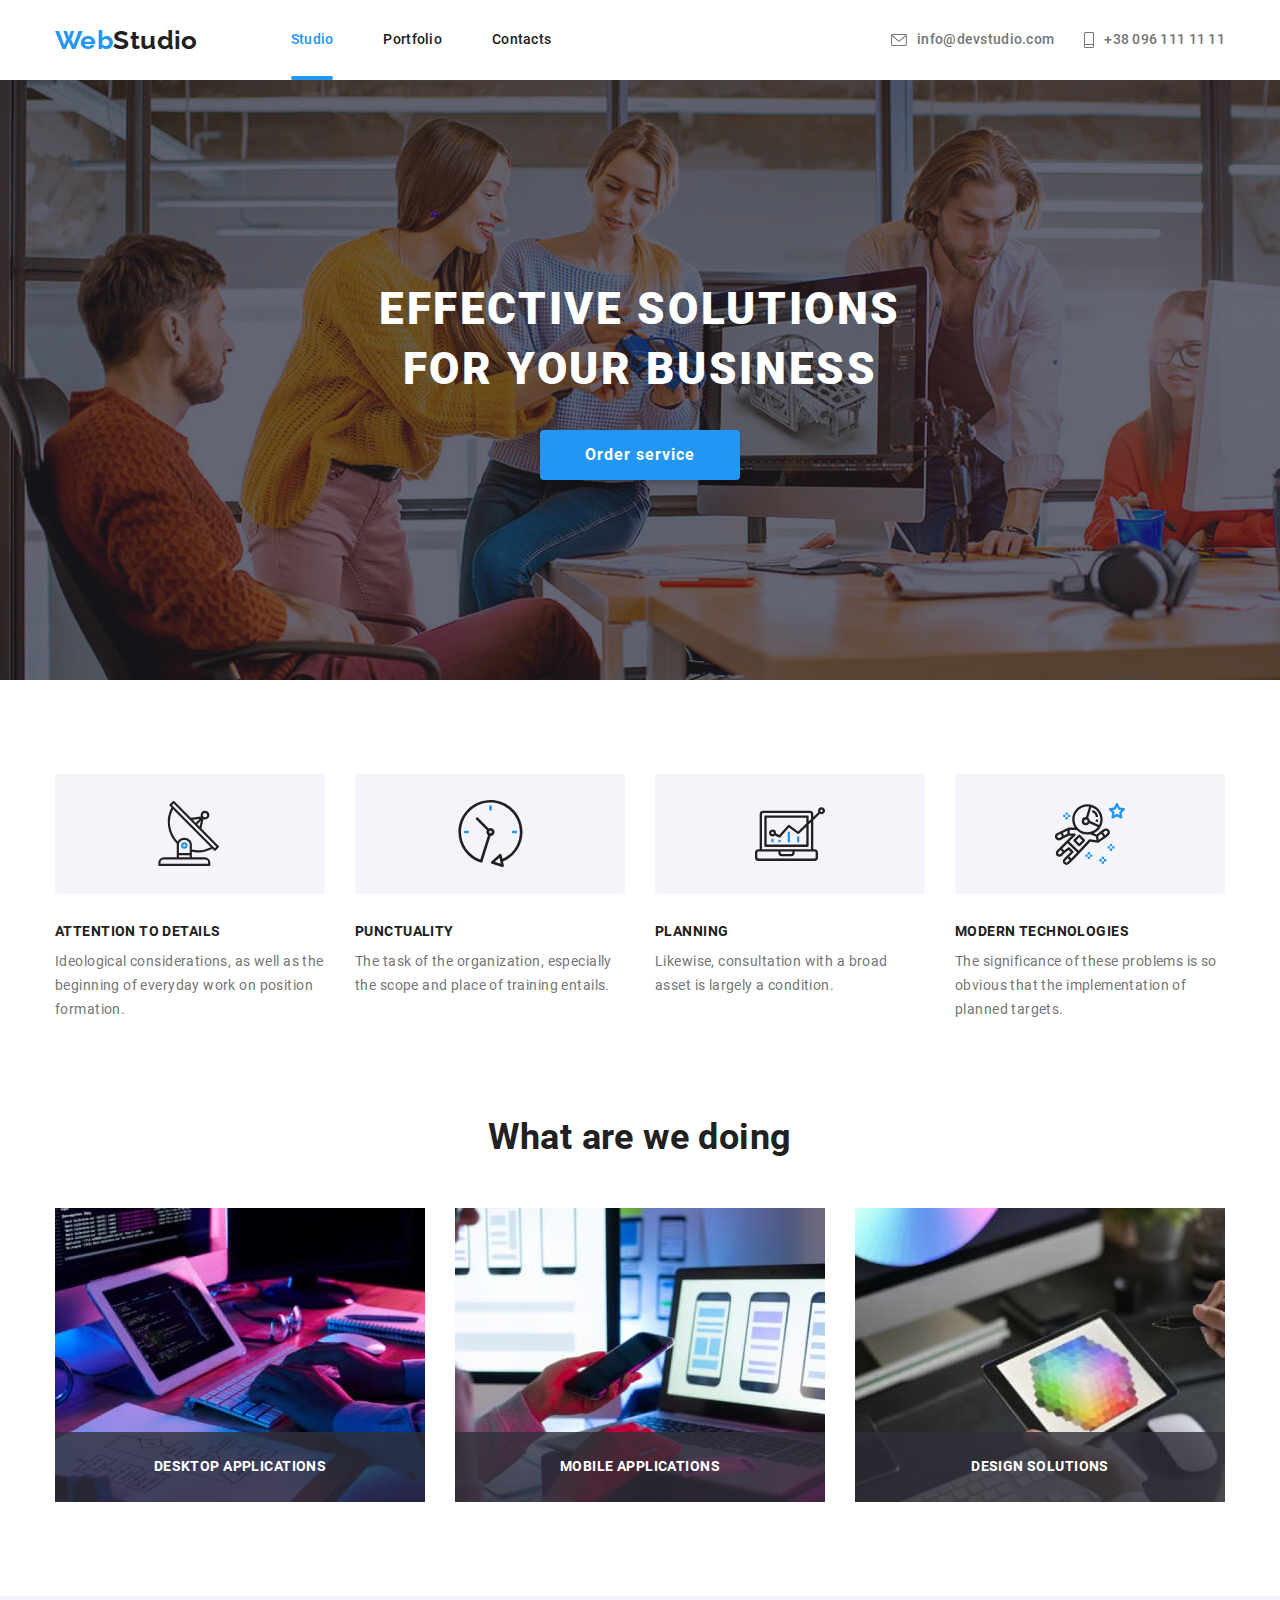
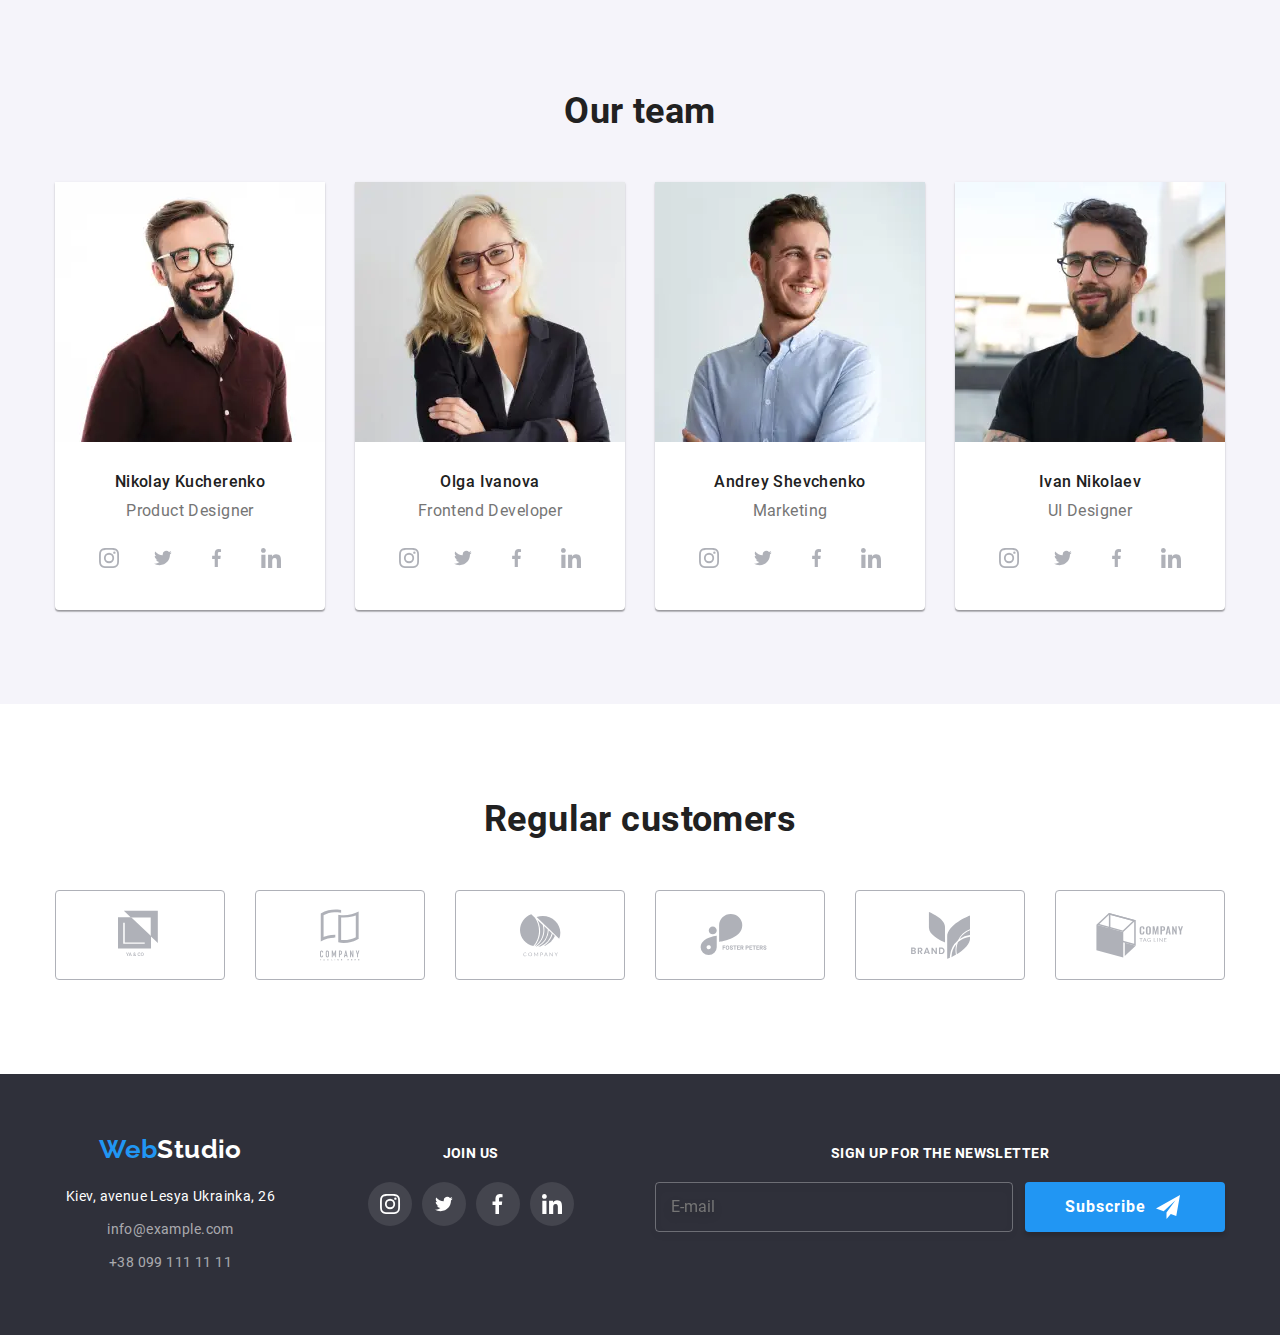
==== commit 2b413f2f: "Adds last two team-photos" ====
--- a/index.html
+++ b/index.html
@@ -332,12 +332,57 @@
             </li>
 
             <li class="item">
-              <img
-                src="./images/team-marketing.jpg"
-                width="270"
-                height="260"
-                alt="Marketing"
-              />
+              <picture>
+                <source
+                  srcset="
+                    ./images/team/ourteam-3-desktop.webp    1x,
+                    ./images/team/ourteam-3-desktop@2x.webp 2x
+                  "
+                  media="(min-width: 1200px)"
+                  type="image/webp"
+                />
+                <source
+                  srcset="
+                    ./images/team/ourteam-3-desktop.jpg    1x,
+                    ./images/team/ourteam-3-desktop@2x.jpg 2x
+                  "
+                  media="(min-width: 1200px)"
+                  type="image/jpg"
+                />
+                <source
+                  srcset="
+                    ./images/team/ourteam-3-tablet.webp    1x,
+                    ./images/team/ourteam-3-tablet@2x.webp 2x
+                  "
+                  media="(min-width: 768px)"
+                  type="image/webp"
+                />
+                <source
+                  srcset="
+                    ./images/team/ourteam-3-tablet.jpg    1x,
+                    ./images/team/ourteam-3-tablet@2x.jpg 2x
+                  "
+                  media="(min-width: 768px)"
+                  type="image/jpg"
+                />
+                <source
+                  srcset="
+                    ./images/team/ourteam-3-mobile.webp    1x,
+                    ./images/team/ourteam-3-mobile@2x.webp 2x
+                  "
+                  media="(max-width: 767px)"
+                  type="image/webp"
+                />
+                <source
+                  srcset="
+                    ./images/team/ourteam-3-mobile.jpg    1x,
+                    ./images/team/ourteam-3-mobile@2x.jpg 2x
+                  "
+                  media="(max-width: 767px)"
+                  type="image/jpg"
+                />
+                <img src="./images/team/ourteam-3-mobile.jpg" alt="Marketing" />
+              </picture>
               <h3 class="team-name">Andrey Shevchenko</h3>
               <p class="team-position">Marketing</p>
               <ul class="social-links list">
@@ -373,12 +418,60 @@
             </li>
 
             <li class="item">
-              <img
-                src="./images/team-designer.jpg"
-                width="270"
-                height="260"
-                alt="UI Designer"
-              />
+              <picture>
+                <source
+                  srcset="
+                    ./images/team/ourteam-4-desktop.webp    1x,
+                    ./images/team/ourteam-4-desktop@2x.webp 2x
+                  "
+                  media="(min-width: 1200px)"
+                  type="image/webp"
+                />
+                <source
+                  srcset="
+                    ./images/team/ourteam-4-desktop.jpg    1x,
+                    ./images/team/ourteam-4-desktop@2x.jpg 2x
+                  "
+                  media="(min-width: 1200px)"
+                  type="image/jpg"
+                />
+                <source
+                  srcset="
+                    ./images/team/ourteam-4-tablet.webp    1x,
+                    ./images/team/ourteam-4-tablet@2x.webp 2x
+                  "
+                  media="(min-width: 768px)"
+                  type="image/webp"
+                />
+                <source
+                  srcset="
+                    ./images/team/ourteam-4-tablet.jpg    1x,
+                    ./images/team/ourteam-4-tablet@2x.jpg 2x
+                  "
+                  media="(min-width: 768px)"
+                  type="image/jpg"
+                />
+                <source
+                  srcset="
+                    ./images/team/ourteam-4-mobile.webp    1x,
+                    ./images/team/ourteam-4-mobile@2x.webp 2x
+                  "
+                  media="(max-width: 767px)"
+                  type="image/webp"
+                />
+                <source
+                  srcset="
+                    ./images/team/ourteam-4-mobile.jpg    1x,
+                    ./images/team/ourteam-4-mobile@2x.jpg 2x
+                  "
+                  media="(max-width: 767px)"
+                  type="image/jpg"
+                />
+                <img
+                  src="./images/team/ourteam-4-mobile.jpg"
+                  alt="UI Designer"
+                />
+              </picture>
               <h3 class="team-name">Ivan Nikolaev</h3>
               <p class="team-position">UI Designer</p>
               <ul class="social-links list">
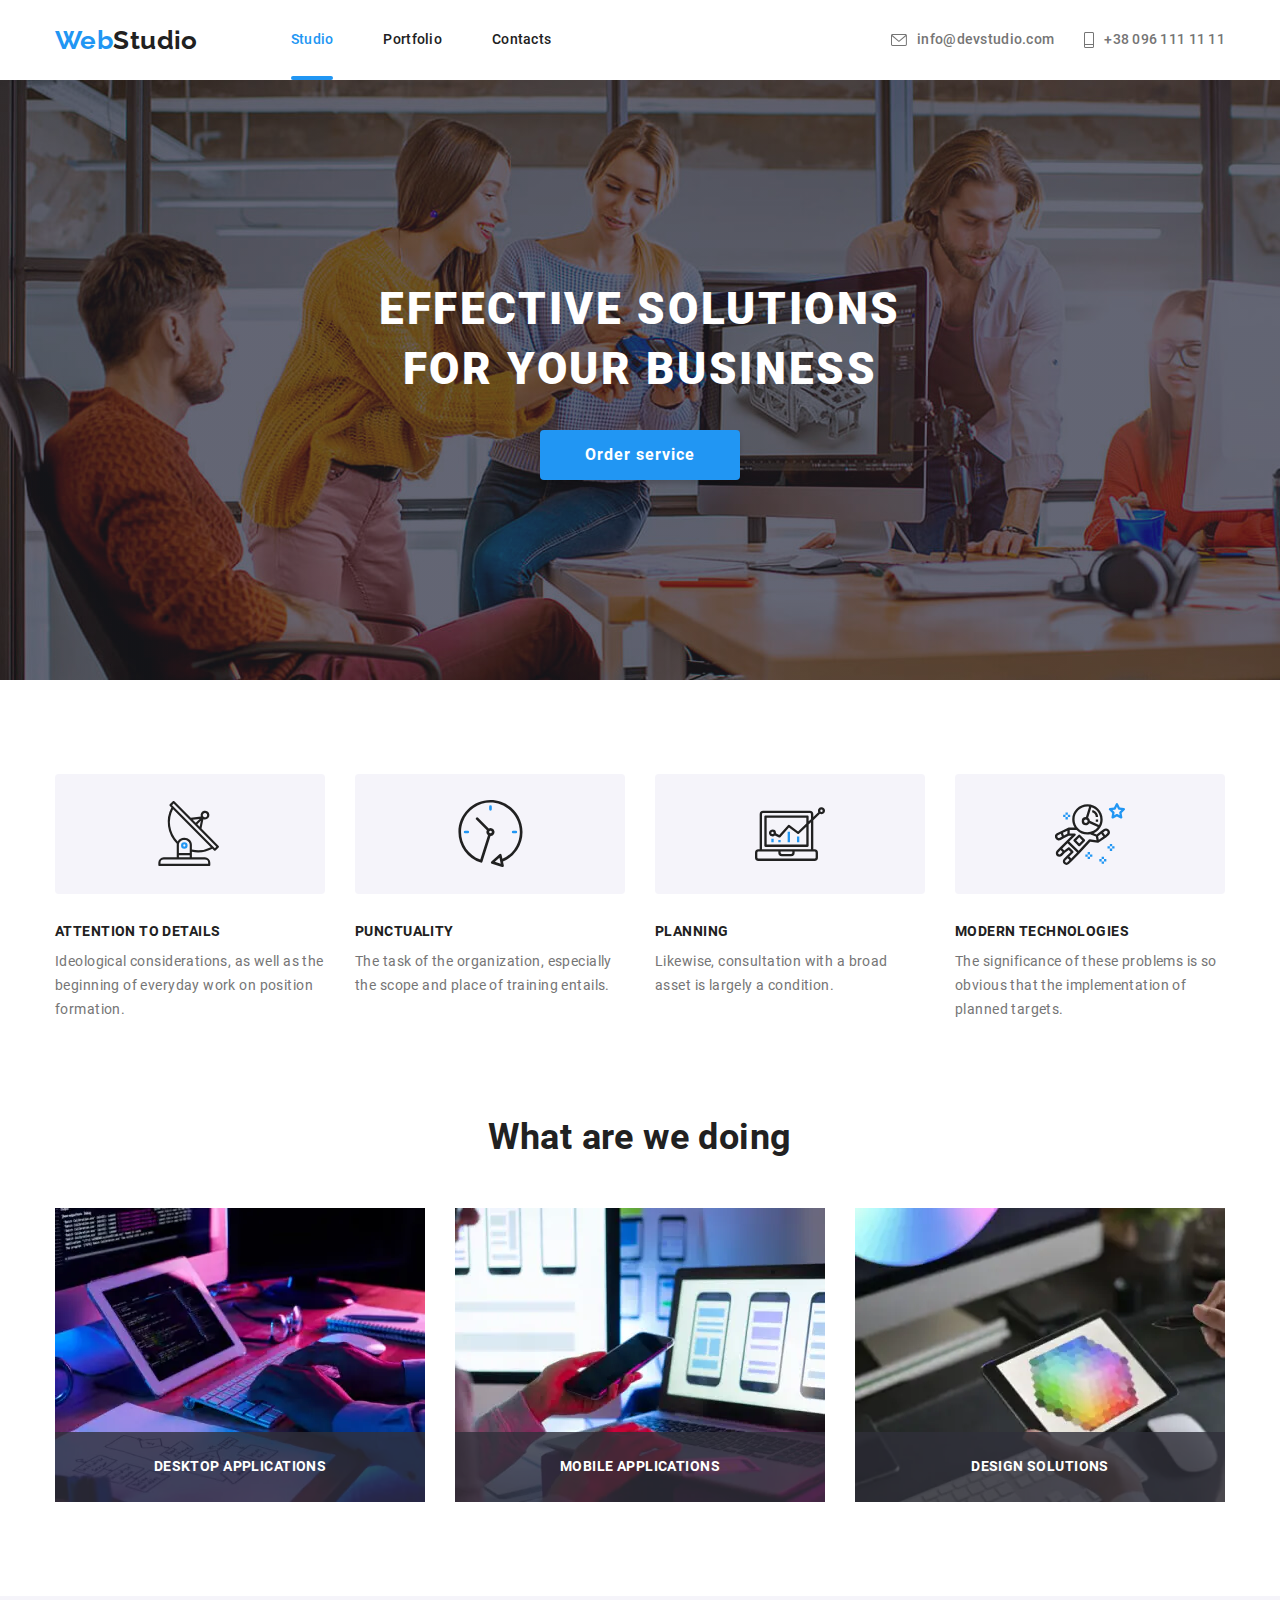
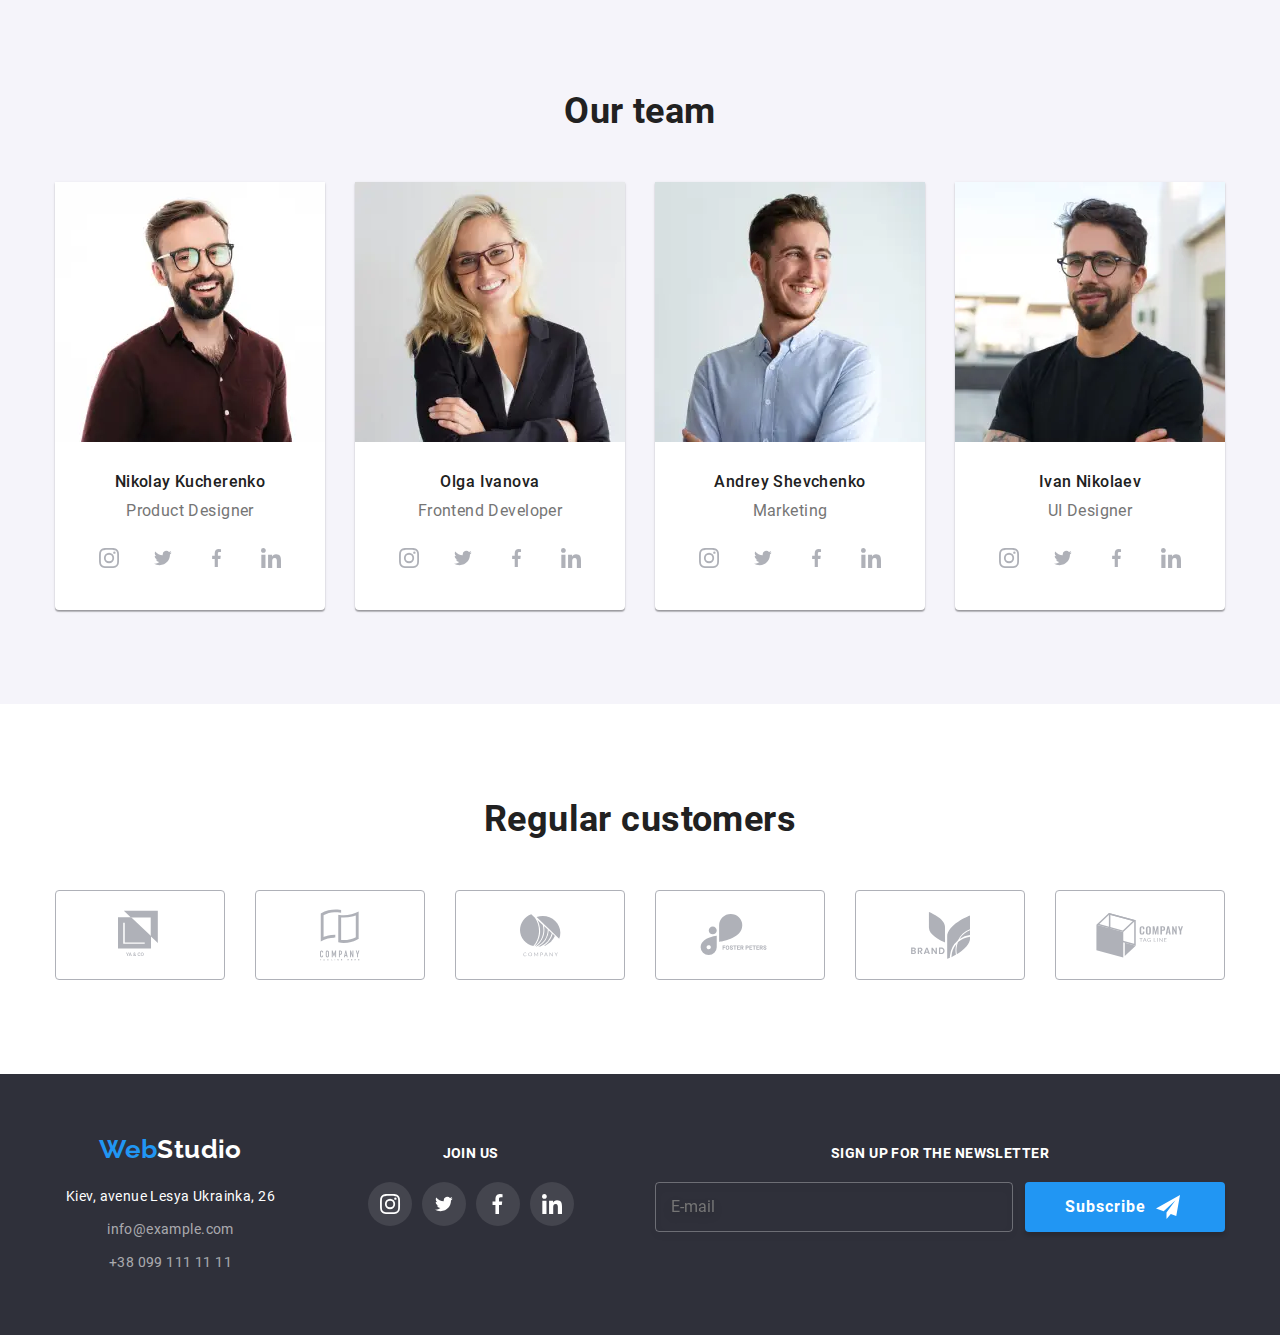
==== commit 47e02103: "Adds photos to desktop what-we-do" ====
--- a/index.html
+++ b/index.html
@@ -118,30 +118,63 @@
           <h2 class="section-title">What are we doing</h2>
           <ul class="works list">
             <li class="works-item">
-              <img
-                src="./images/desktop.jpg"
-                width="370"
-                height="294"
-                alt="Computer"
-              />
+              <picture>
+                <source
+                  srcset="
+                    ./images/what-we-do/box-1.webp    1x,
+                    ./images/what-we-do/box-1@2x.webp 2x
+                  "
+                  type="image/webp"
+                />
+                <source
+                  srcset="
+                    ./images/what-we-do/box-1.jpg    1x,
+                    ./images/what-we-do/box-1@2x.jpg 2x
+                  "
+                  type="image/jpg"
+                />
+                <img src="./images/what-we-do/box-1.jpg" alt="Computer" />
+              </picture>
               <h3 class="title">Desktop applications</h3>
             </li>
             <li class="works-item">
-              <img
-                src="./images/mobile.jpg"
-                width="370"
-                height="294"
-                alt="Cellphones"
-              />
+              <picture>
+                <source
+                  srcset="
+                    ./images/what-we-do/box-2.webp    1x,
+                    ./images/what-we-do/box-2@2x.webp 2x
+                  "
+                  type="image/webp"
+                />
+                <source
+                  srcset="
+                    ./images/what-we-do/box-2.jpg    1x,
+                    ./images/what-we-do/box-2@2x.jpg 2x
+                  "
+                  type="image/jpg"
+                />
+                <img src="./images/what-we-do/box-2.jpg" alt="Cellphones" />
+              </picture>
               <h3 class="title">Mobile applications</h3>
             </li>
             <li class="works-item">
-              <img
-                src="./images/design.jpg"
-                width="370"
-                height="294"
-                alt="Monitor"
-              />
+              <picture>
+                <source
+                  srcset="
+                    ./images/what-we-do/box-3.webp    1x,
+                    ./images/what-we-do/box-3@2x.webp 2x
+                  "
+                  type="image/webp"
+                />
+                <source
+                  srcset="
+                    ./images/what-we-do/box-3.jpg    1x,
+                    ./images/what-we-do/box-3@2x.jpg 2x
+                  "
+                  type="image/jpg"
+                />
+                <img src="./images/what-we-do/box-3.jpg" alt="Tablet" />
+              </picture>
               <h3 class="title">Design solutions</h3>
             </li>
           </ul>
